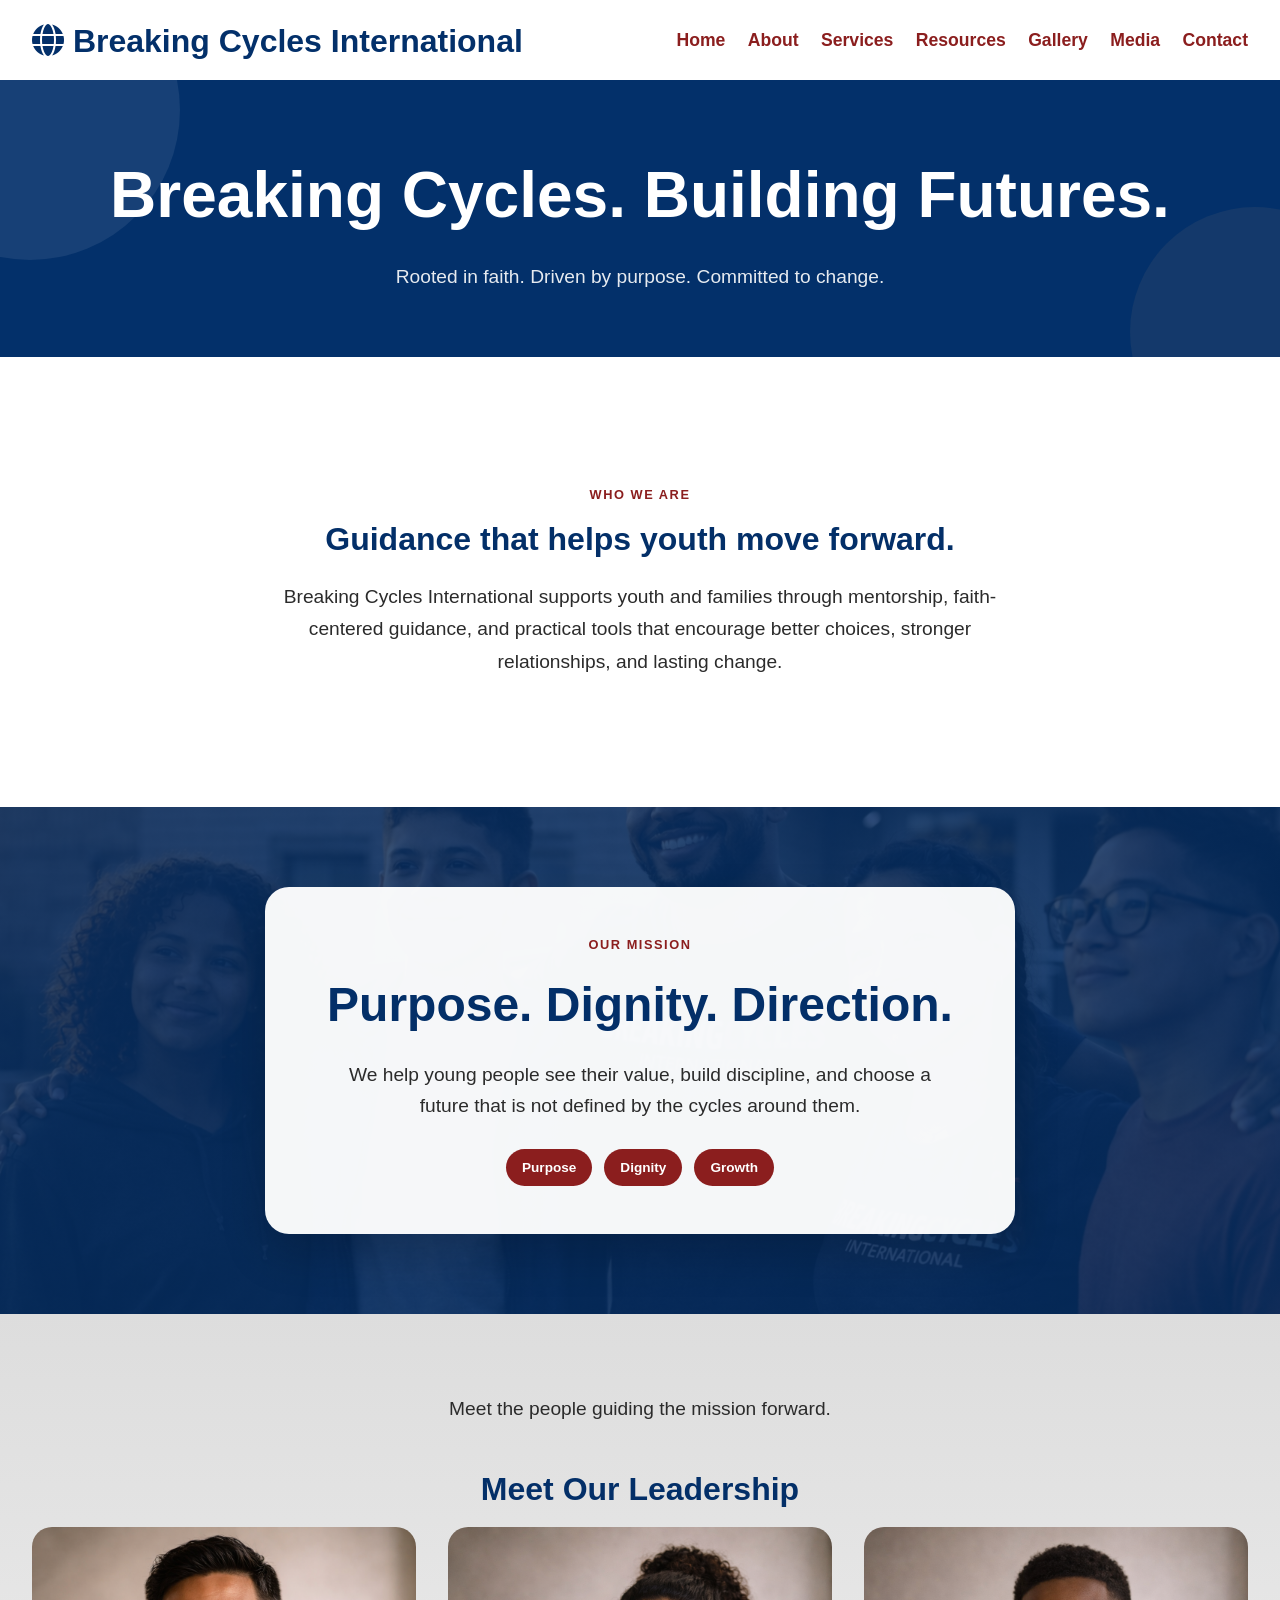
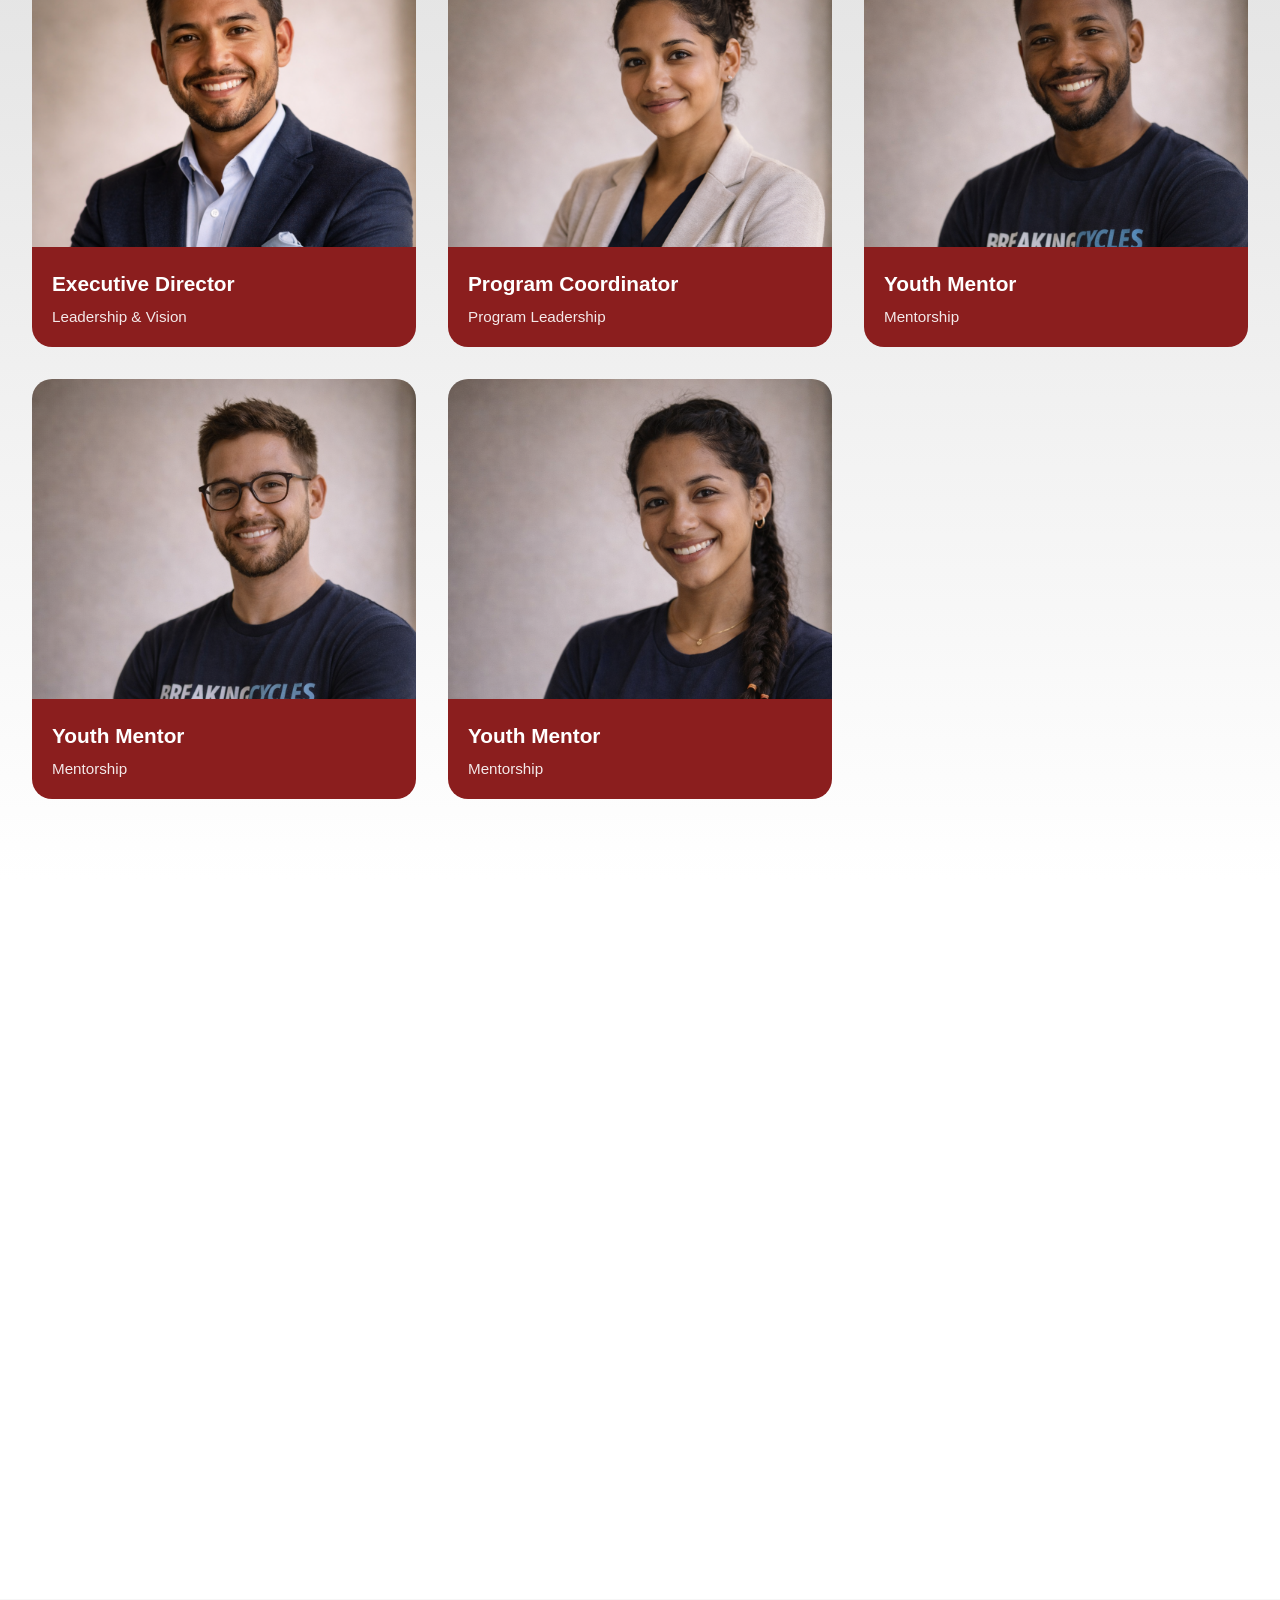
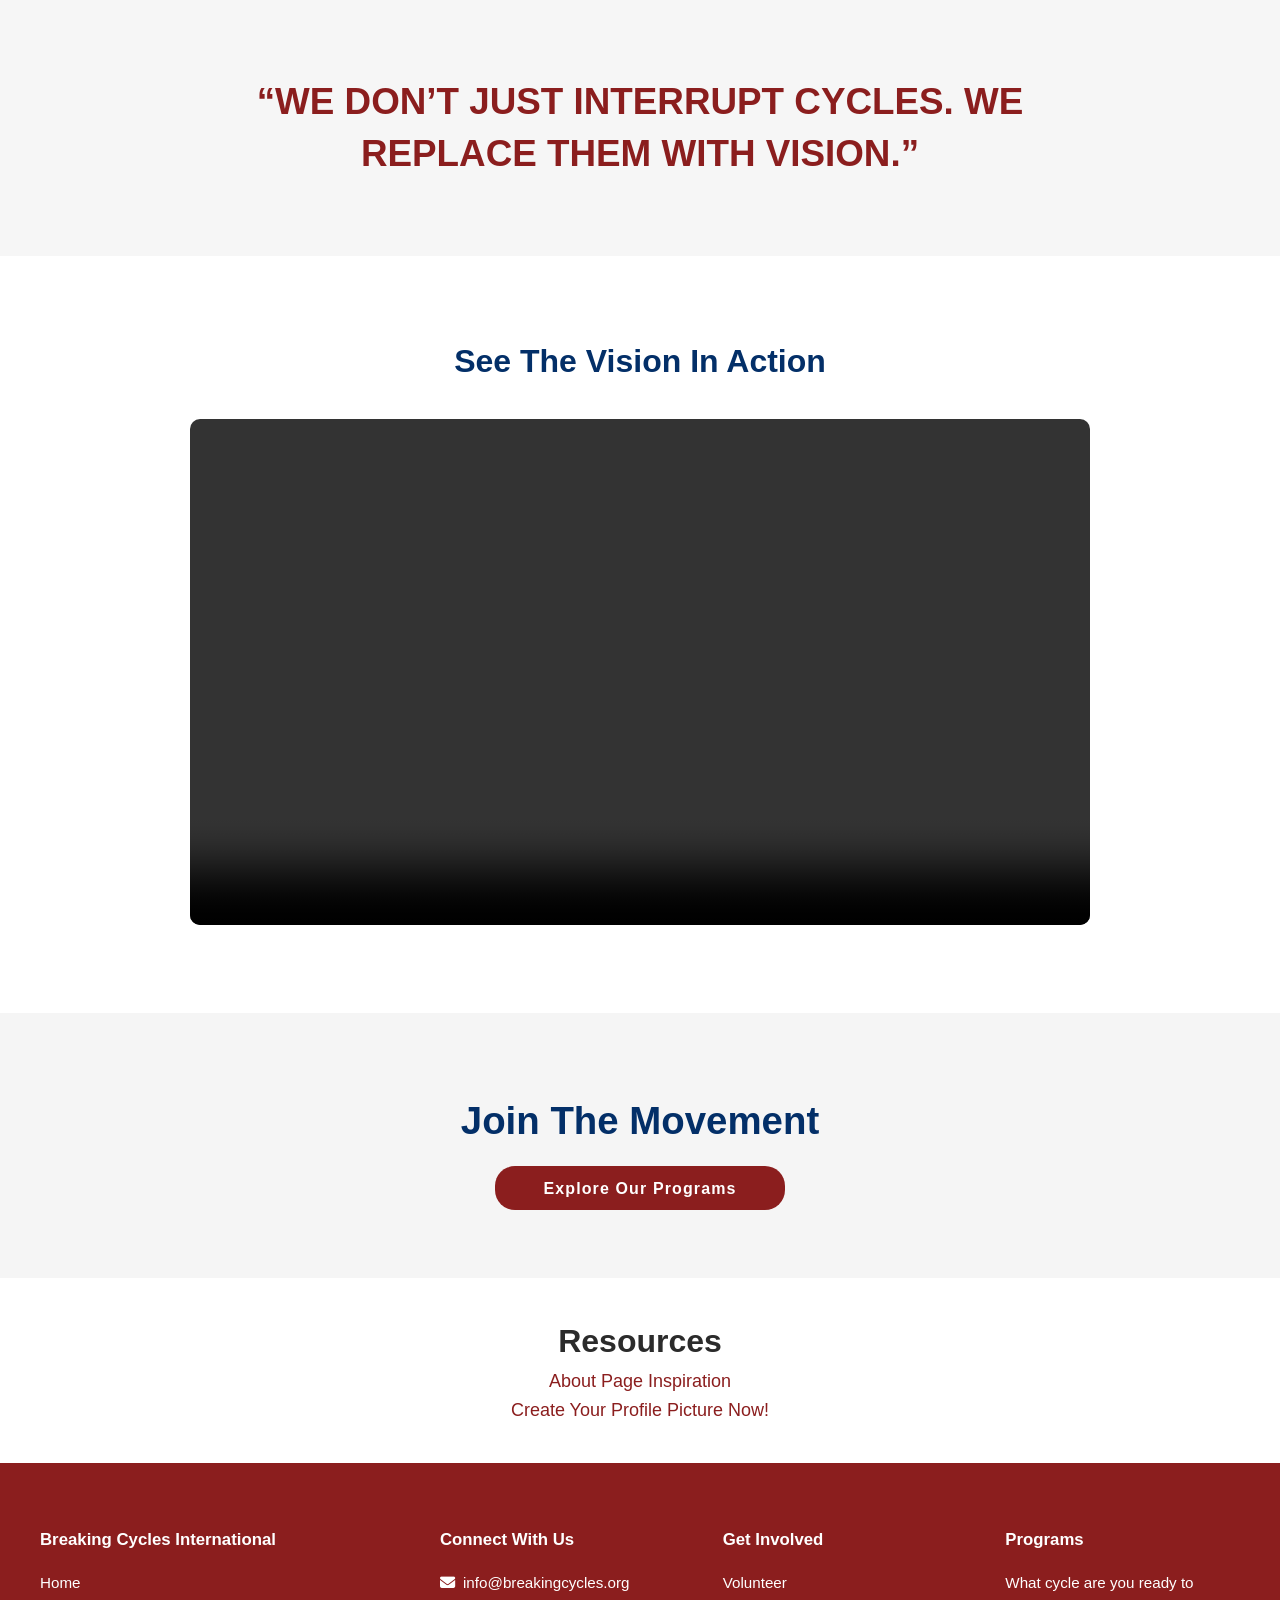
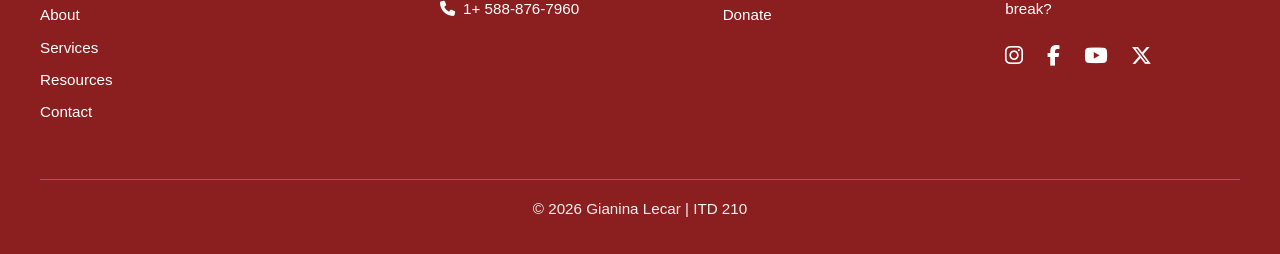
==== about.html @ 60f6b1a4 "Footer changes" ====
<!DOCTYPE html>
<html lang="en">
<head>
   <meta charset="UTF-8">
   <meta http-equiv="Content-Security-Policy" content="
   default-src 'self';
   script-src 'self' https://kit.fontawesome.com https://cdn.jsdelivr.net https://cdn.tailwindcss.com;
   style-src 'self' 'unsafe-inline' https://fonts.googleapis.com https://cdnjs.cloudflare.com;
   font-src 'self' https://fonts.gstatic.com https://cdnjs.cloudflare.com;
   img-src 'self' data:;
   media-src 'self';
   connect-src 'self';
   object-src 'none';
   frame-ancestors 'none';
   base-uri 'self';
   ">
   <title>About | Breaking Cycles International</title>
   <link rel="preconnect" href="https://fonts.googleapis.com">
   <link rel="preconnect" href="https://fonts.gstatic.com" crossorigin>
   <link href="https://fonts.googleapis.com/css2?family=Inter:wght@300;400;700&family=Montserrat:wght@600;800&display=swap" rel="stylesheet">
   <link rel="stylesheet" href="https://cdnjs.cloudflare.com/ajax/libs/font-awesome/6.5.1/css/all.min.css"/>
   <link rel="stylesheet" href="css/style.css">
</head>
<body>
      <!-- HEADER SECTION
      This section contains the website branding and the main navigation menu.
      Flexbox will be used in CSS to align the logo and navigation links
      horizontally across the top of the page.
      -->
     <header class="site-header">
      <div class="logo"><i class="fa-solid fa-globe stat-icon"></i>
         <span> Breaking Cycles International</span>
      </div>

      <!-- Desktop Navigation -->
      <nav class="desktop-nav">
        <ul>
            <li><a href="index.html">Home</a></li>
            <li><a href="about.html">About</a></li>
            <li><a href="services.html">Services</a></li>
            <li><a href="resources.html">Resources</a></li>
            <li><a href="gallery.html">Gallery</a></li>
            <li><a href="media.html">Media</a></li>
            <li><a href="contact.html">Contact</a></li>
        </ul>
     </nav>

     <!-- Mobile Nav Button -->
     <button class="menu-toggle" id="mobileToggle" aria-label="Open Menu">
      <i class="fa-solid fa-bars stat-icon"></i>
     </button>
     </header>

     <!-- Mobile Navigation -->
   <nav class="mobile-nav" id="mobileNav" aria-label="Mobile navigation">
      <button class="close-menu" id="closeMenu" aria-label="Close menu">
         <i class="fa-solid fa-xmark" aria-hidden="true"></i>
      </button>
        <ul>
            <li><a href="index.html">Home</a></li>
            <li><a href="about.html">About</a></li>
            <li><a href="services.html">Services</a></li>
            <li><a href="resources.html">Resources</a></li>
            <li><a href="gallery.html">Gallery</a></li>
            <li><a href="media.html">Media</a></li>
            <li><a href="contact.html">Contact</a></li>
        </ul>
     </nav>

     <!-- MAIN AREA
      This element wraps all of my primary content of the page.
      This helps screen readers identify the main information 
      of the webpage. -->

     <main>
        <!-- Hero -->
         <section class="about-hero">
            <div class="hero-shape shape1"></div>
            <div class="hero-shape shape2"></div>
            <h1>Breaking Cycles. Building Futures.</h1>
            <p>Rooted in faith. Driven by purpose. Committed to change.</p>
         </section>

         <!-- Intro Section -->
         <section class="about-intro fade-in">
         <span class="eyebrow">Who We Are</span>
         <h2>Guidance that helps youth move forward.</h2>
         <p>
            Breaking Cycles International supports youth and families through mentorship,
            faith-centered guidance, and practical tools that encourage better choices,
            stronger relationships, and lasting change.
         </p>
         </section>
         
         <!-- Mission Section -->
         <section class="about-mission fade-in">
         <div class="mission-card">
            <span class="eyebrow">Our Mission</span>
            <h2>Purpose. Dignity. Direction.</h2>
            <p>
               We help young people see their value, build discipline, and choose a future
               that is not defined by the cycles around them.
            </p>

            <div class="mission-pill-row">
               <span>Purpose</span>
               <span>Dignity</span>
               <span>Growth</span>
            </div>
         </div>
         </section>

         <!-- Team Section
          This section introduces the leadership and mentors in the organization.
          I used CSS Grid to create a multi-column card layout that adjust based on the screen size.
          -->

         <!-- Team Section -->
         <section class="team-section fade-in">

            <h2>Meet Our Leadership</h2>

            <div class="team-grid">

            <!-- DIRECTOR -->
            <article class="team-card director">

               <div class="card-inner">

                  <!-- FRONT -->
                  <div class="card-front">
                  <img src="images/executive_director.png" alt="Executive Director dressed in a grey business suit">

                  <div class="card-info">
                  <h3>Executive Director</h3>
                  <p>Leadership & Vision</p>
                  </div>
                  </div>

                  <!-- BACK -->
                  <div class="card-back">
                     <span class="role-badge">Director</span>
                     <h3>Executive Director</h3>
                     <p>
                        Leads the mission with clarity, ensuring every program aligns with purpose,
                        impact, and long-term transformation.
                     </p>

                     <ul>
                        <li>Sets vision and direction</li>
                        <li>Builds strategic partnerships</li>
                        <li>Oversees organizational growth</li>
                     </ul>
                  </div>

               </div>
            </article>


            <!-- COORDINATOR -->
            <article class="team-card coordinator">

               <div class="card-inner">

                  <div class="card-front">
                  <img src="images/program_coordinator.png" alt="Program Coordinator dressed in a dress casual open grey blazer">

                  <div class="card-info">
                  <h3>Program Coordinator</h3>
                  <p>Program Leadership</p>
                  </div>
                  </div>

                  <div class="card-back">
                     <span class="role-badge">Coordinator</span>
                     <h3>Program Coordinator</h3>
                     <p>
                        Bridges vision and action by organizing programs, supporting mentors,
                        and ensuring every initiative runs with excellence.
                     </p>

                     <ul>
                        <li>Manages program operations</li>
                        <li>Supports mentors and participants</li>
                        <li>Ensures consistency and quality</li>
                     </ul>
                  </div>

               </div>
            </article>


            <!-- MENTOR -->
            <article class="team-card mentor">

               <div class="card-inner">

                  <div class="card-front">
                  <img src="images/mentor1.png" alt="African American Youth mentor wearing a Breaking Cycles International tee shirt standing professionally.">

                  <div class="card-info">
                  <h3>Youth Mentor</h3>
                  <p>Mentorship</p>
                  </div>
                  </div>

                  <div class="card-back">
                     <span class="role-badge">Mentorship</span>
                     <h3>Youth Mentor</h3>
                     <p>
                        Provides guidance, accountability, and encouragement to help youth make positive life choices.
                     </p>

                     <ul>
                        <li>Builds trust</li>
                        <li>Encourages discipline</li>
                        <li>Supports growth</li>
                     </ul>
                  </div>

               </div>
            </article>


            <!-- MENTOR -->
            <article class="team-card mentor">

               <div class="card-inner">

                  <div class="card-front">
                  <img src="images/mentor2.png" alt="Caucasian Youth mentor wearing a Breaking Cycles International tee shirt standing professionally.">

                  <div class="card-info">
                  <h3>Youth Mentor</h3>
                  <p>Mentorship</p>
                  </div>
                  </div>

                  <div class="card-back">
                     <span class="role-badge">Mentorship</span>
                     <h3>Youth Mentor</h3>
                     <p>
                        Provides guidance, accountability, and encouragement to help youth make positive life choices.
                     </p>

                     <ul>
                        <li>Builds trust</li>
                        <li>Encourages discipline</li>
                        <li>Supports growth</li>
                     </ul>
                  </div>

               </div>
            </article>


            <!-- MENTOR -->
            <article class="team-card mentor">

               <div class="card-inner">

                  <div class="card-front">
                  <img src="images/mentor3.png" alt="Peruvian Youth mentor wearing a Breaking Cycles International tee shirt standing professionally.">

                  <div class="card-info">
                  <h3>Youth Mentor</h3>
                  <p>Mentorship</p>
                  </div>
                  </div>

                  <div class="card-back">
                     <span class="role-badge">Mentorship</span>
                     <h3>Youth Mentor</h3>
                     <p>
                        Provides guidance, accountability, and encouragement to help youth make positive life choices.
                     </p>

                     <ul>
                        <li>Builds trust</li>
                        <li>Encourages discipline</li>
                        <li>Supports growth</li>
                     </ul>
                  </div>

               </div>
            </article>

            </div>
         </section>

         <!-- Story Section -->
           <section class="about-story fade-in">
            <div class="story-grid">
                <div class="story-image">
                    <img src="images/group_pic.png" alt="Two youth mentors standing in the middle taking a picture with youths.">
                </div>
                <div class="story-text">
                    <h2>Why We Exist</h2>
                    <p>Breaking Cycles International was created to interrupt patterns of violence, instability, and hopelessness by providing mentorship, faith-based guidance, and practical life tools.</p>
                    <p>We believe change happens through relationships - through consistent support, accountability, and love.</p>
                </div>
            </div>
           </section>

           <section class="pull-quote">
            <blockquote>
                “We don’t just interrupt cycles.
                We replace them with vision.”
            </blockquote>
          </section>

         <!-- Video -->
          <section class="about-video fade-in">
            <h2>See The Vision In Action</h2>
            <div class="video-wrapper">
                <video controls>
                    <source src="images/why_vid.mp4" type="video/mp4">
                </video>
            </div>
          </section>

          <section class="about-cta">
            <h2>Join The Movement</h2>
            <a href="programs.html" class="btn explore">Explore Our Programs</a>
          </section>

          <section class="inspo">
            <h3>Resources</h3>
            <a href="https://www.canva.com/learn/unique-inspiring-about-page/">About Page Inspiration</a><br>
            <a href="https://www.canva.com/create/profile-pictures/">Create Your Profile Picture Now!</a>
          </section>
     </main>

     <!-- FOOTER SECTION
      The footer has supporting information and additional links. -->

     <!-- Footer -->
     <footer class="site-footer">
      <div class="footer-grid">
         <!-- Column 1 -->
         <div class="footer-column1">
            <h4>Breaking Cycles International</h4>
            <nav class="footer-nav">
               <a href="index.html">Home</a>
               <a href="about.html">About</a>
               <a href="services.html">Services</a>
               <a href="resources.html">Resources</a>
               <a href="contact.html">Contact</a>
            </nav>
         </div>

         <!-- Column 2 -->
         <div class="footer-column">
            <h4>Connect With Us</h4>
            <p><i class="fa-solid fa-envelope stat-icon" aria-hidden="true"></i>info@breakingcycles.org</p>
            <p><i class="fa-solid fa-phone stat-icon" aria-hidden="true"></i>1+ 588-876-7960</p>
         </div>

         <!-- Column 3 -->
         <div class="footer-column">
            <h4>Get Involved</h4>
            <a href="#">Volunteer</a>
            <a href="#">Donate</a>
         </div>

         <!-- Column 4 -->
         <div class="footer-column">
            <h4>Programs</h4>
            <p>What cycle are you ready to break?</p>

            <div class="social-icons">
               <a href="#" aria-label="Instagram">
                  <i class="fa-brands fa-instagram"></i>
               </a>
               <a href="#" aria-label="Facebook">
                  <i class="fa-brands fa-facebook-f"></i>
               </a>
               <a href="#" aria-label="YouTube">
                  <i class="fa-brands fa-youtube"></i>
               </a>
               <a href="#" aria-label="X (Twitter)">
                  <i class="fa-brands fa-x-twitter"></i>
               </a>
            </div>
         </div>
      </div>
      <div class="footer-bottom">
         <p>&copy; 2026 Gianina Lecar | ITD 210</p>
      </div>
     </footer>

   <script src="js/script.js" defer></script>
</body>
</html>
---- css/style.css ----
:root{

/* Color palette */
--primary-blue:#032f68;
--primary-red:#8B1E1E;
--light-gray:#f5f5f5;
--text-dark:#2B2B2B;
--white:#ffffff;

/* Typography scale using clamp()
Clamp allows text to grow between a minimum and maximum size depending on
screen width. This improves readability across mobile, tablet, and desktop.
*/

--fs-small:clamp(0.9rem,1vw,1rem);
--fs-body:clamp(1rem,1.5vw,1.2rem);
--fs-subheading:clamp(1.4rem,3vw,2rem);
--fs-heading:clamp(2rem,5vw,3.5rem);

/* Spacing scale */
--space-sm:1rem;
--space-md:2rem;
--space-lg:4rem;

}
* {
    margin: 0;
    padding: 0;
    box-sizing: border-box;
}

html {
  scroll-behavior: smooth;
}

/* -- Body -- */
body {
    font-family: 'Inter', sans-serif;
    line-height: 1.6;
    background-color: white;
    color: #2B2B2B;
}

p {font-family: 'Inter', sans-serif;}

h1 {
    font-size: var(--fs-heading);
    font-family: 'Inter', sans-serif;
}

h2 {
    font-size: var(--fs-subheading);
    font-family: 'Montserrat', sans-serif;
    color: #03306a;
}

/* -- NAVIGATION LAYOUT
Flexbox is used to align the logo and navigation links horizontally. 
This allows it to adapt to different screen sizes.
-- */

.site-header {
    display: flex;
    justify-content: space-between;
    align-items: center;
    padding: 1.5rem 2rem;
}

.logo {
    font-family: 'Montserrat', sans-serif;
    font-weight: 800;
    font-size: 2rem;
    color: #03306a;
    line-height: 1.6rem;
}

/* -- NAVIGATION -- */
.desktop-nav {
    display: none;
}

.desktop-nav ul {
    display: flex;
    gap: 1.4rem;
    list-style: none;
}

.desktop-nav a {
    text-decoration: none;
    color: #8B1E1E;
    font-weight: 800;
    font-size: 1.1rem;
}

.menu-toggle {
    display: block;
    font-size: 2rem;
    color: var(--primary-red);
    cursor: pointer;
    background: none;
    border: none;
}

.mobile-nav {
    position: fixed;
    top: 0;
    right: -100%;
    width: 75%;
    max-width: 320px;
    height: 100vh;
    background: #03306a;
    padding: 6rem 2rem 2rem;
    transition: right 0.3s ease;
    z-index: 999;
}

.mobile-nav.open {
    right: 0;
    box-shadow: 2px 5px 10px 7px rgba(9, 9, 13, 0.7);
}

.mobile-nav ul {
    list-style: none;
}

.mobile-nav li {
    margin-bottom: 1.5rem;
}

.mobile-nav a {
    text-decoration: none;
    font-size: 1.5rem;
    font-weight: 700;
    color: #f1f1f1;
    text-shadow: 1px 2px 1px black;
}

.mobile-nav a:hover {
    color: #d62d2d;
}

.close-menu {
    position: absolute;
    top: 1.5rem;
    right: 1.5rem;
    background: none;
    border: none;
    font-size: 2rem;
    color: #ffffff;
    cursor: pointer;
}

.close-menu:hover {
    opacity: 0.7;
}

a:hover {
    color: #03306a;
;
}

/* -- Hero -- */
.hero {
    position: relative;
    height: 100vh;
    overflow: hidden;
}

.hero video {
    position: absolute;
    inset: 0;
    width: 100%;
    height: 100%;
    object-fit: cover;
    z-index: 1;
}

.hero-darken {
    position: absolute;
    inset: 0;
    background: rgba(0, 0, 0, 0.4);
    z-index: 1;
}

.hero-overlay {
    position: absolute;
    inset: 0;
    display: flex;
    flex-direction: column;
    justify-content: center;
    align-items: center;
    text-align: center;
    padding: 2rem;
    z-index: 2;
}

.hero-overlay h1 {
    color: #f1f1f1;
    font-size: 3rem;
    font-weight: 800;
    text-shadow: 0 4px 20px rgba(0, 0, 0, 0.5);
}

.hero-subtext {
    margin-top: 1rem;
    max-width: 700px;
    font-size: 1.25rem;
    font-weight: 400;
    line-height: 1.7;
    color: rgba(241, 241, 241, 0.9);
}

.hero-actions {
    margin-top: 2.5rem;
    display: flex;
    gap: 1.25rem;
    justify-content: center;
    flex-wrap: wrap;
}

.btn {
  padding: 0.85rem 3rem;
  font-size: 1rem;
  font-weight: 700;
  border-radius: 20px;
  text-decoration: none;
  transition: all 0.3s ease;
  letter-spacing: 0.07em;
}

.btn.primary {
  background-color: #8B1E1E;
  color: #ffffff;
}

.btn.primary:hover {
  background-color: #d62d2d;
  transform: translateY(-2px);
}

.btn.secondary {
  background-color: transparent;
  color: #f1f1f1;
  border: 2px solid rgba(255, 255, 255, 0.85);
}

.btn.secondary:hover {
  background-color: rgba(24, 24, 162, 0.3);
  transform: translateY(-2px);
}

/* ---------------- LOAD ANIMATION ---------------- */
@keyframes loadIn {
    from {
        opacity: 0;
        transform: translateY(30px);
    }
    to {
        opacity: 1;
        transform: translateY(0);
    }
}

.load-in {
    opacity: 0;
    animation: loadIn 2s ease forwards;
}

.load-in-delay {
    opacity: 0;
    animation: loadIn 2s ease forwards;
    animation-delay: 0.6s;
}

/* -- Cards --*/
#highlights {
    padding: 10rem 3rem;
    text-align: center;
    background: #f5f5f5;
}

.cards {
    display: grid;
    grid-template-columns:1fr;
    gap: 2rem;
    margin-top: 3rem;
}

.card {
    padding: 3rem 3rem;
    border-radius: 12px;
    background: #ffffff;
}

.card h3 i {
    font-size: 2.2rem;
    margin-right: 0.6rem;
    vertical-align: middle;
}
.card h3 {
    margin: 0.8rem 0 0.5rem;
}

.card p {
    margin: 0;
    line-height: 1.5;
}

.card-tag {
    font-size: 0.75rem;
    text-transform: uppercase;
    color: #2b2b2b;
}

.card:hover {
    transform: translateY(-10px);
    box-shadow: 0 12px 30px rgba(0, 0, 0, 0.1);
}

.faith-bridge p {
    font-family: 'Inter', sans-serif;
    font-size: 2rem;
    font-weight: 400;
    margin-top: 3rem;
}
/*-- Stats -- */
.stats-section {
    padding: 4rem 2rem;
    max-width: 1100px;
    margin: 0 auto;
}

.impact-quote {
    text-align: center;
    font-size: 3.5rem;
    margin-bottom: 4rem;
}
.stats-row {
    display: grid;
    grid-template-columns: 1fr;
    gap: 3rem;
    text-align:center;
    align-items: center;
    padding-bottom: 6rem;
    margin-bottom: 4rem;
}

.stats-row.reversed {
    direction: ltr;
}

.stat-img {
    width: 100%;
    height: 320px;
    object-fit: cover;
    border-radius: 8px;
    display: block;
}

.stats-text {
    font-size: xx-large;
    font-weight: 800;
    color: #8B1E1E;
}

.stats-text h3 i {
    font-size: 6rem;
    margin-right: 0.5rem;
    vertical-align: middle;
}

.stats-text span {
  display: block;
  font-size: 1.5rem;
  font-weight: 400;
  color: #2b2b2b;
  margin-top: 0.5rem;
  line-height: 1.5;
}
/* AI Assistance Citation
Tool: ChatGPT
Date: January 28, 2026
Where used: Stats section styling (Z-pattern layout and image placeholders)
What AI did: Suggested CSS Grid layout and row reversal technique to create a Z-pattern design.
What I did: Implemented the styles, adjusted spacing and sizing, and tested responsiveness across screen sizes.
Prompt summary: Asked how to space and reverse my text and images to create a z pattern based on my homepage mockup.
*/

.btn.explore{
  background-color: #8B1E1E;
  color: #ffffff;
  margin-top: 1rem;
}

.btn.explore:hover {
  background-color: #d62d2d;
  transform: translateY(-2px);
}

.stats-cta {
    display: flex;
    justify-content: center;
    margin-top: 2rem;
}

#highlights,
.stats-section {
  scroll-margin-top: 120px;
}
/* -- Scroll Images -- */
.scroll-wrapper {
  overflow: hidden;
  width: 100%;
  margin-bottom: 2.5rem;
}

.scroll-container {
  display: flex;
  gap: 1.5rem;
  width: max-content;
  animation: auto-scroll 35s linear infinite;
}

.scroll-container img {
  width: 320px;
  height: auto;
  object-fit: cover;
  flex-shrink: 0;
  border-radius: 1rem;
}

@keyframes auto-scroll {
  from {
    transform: translateX(0);
  }

  to {
    transform: translateX(-50%);
  }
}

/* AI Assistance Citation
Tool: ChatGPT
Date: February 3, 2026
Where used: Scroll image gallery
What AI did: Provided CSS to control desktop image sizing while maintaining a 4:3 aspect ratio, prevent cropping or distortion using object-fit: contain, and ensure responsive scaling on mobile devices through viewport-based sizing and media queries.
What I did: Implemented the recommended styles, adjusted image dimensions to fit my design, and tested responsiveness across desktop and mobile screen sizes to ensure images displayed consistently without cropping.
Prompt summary: Asked how to prevent scroll-section images from appearing too large on desktop while keeping them responsive on mobile without image distortion.
*/
/* Image Gallery */
.scroll-container img{
  flex: 0 0 auto;
  width: 420px;
  aspect-ratio: 4 / 3;
  object-fit: cover;
  border-radius: 8px;
  scroll-snap-align: start;
  display: block;
}
/* ----------------    ABOUT PAGE    --------------- */

/* -- About Hero -- */
.about-hero {
    position:relative;
    overflow:hidden;
    background-color: #03306a;
    color: #ffffff;
    text-align: center;
    padding:clamp(4rem,8vw,7rem) 2rem;
}

.about-hero h1 {
    font-size: clamp(2.5rem, 5vw, 4rem);
}

.about-hero p {
    font-size: clamp(1rem, 1.5vw, 1.3rem);
    margin-top: 1rem;
    opacity: 0.9;
}

.hero-shape {
    position: absolute;
    border-radius: 50%;
    opacity:.08;
    z-index:0;
}

.shape1 {
    width: 300px;
    height: 300px;
    background: var(--light-gray);
    top: -120px;
    left: -120px;
}

.shape2 {
    width:250px;
    height:250px;
    background:#D4A373;
    bottom:-100px;
    right:-100px;
}

/* -- Intro Section -- */
.about-intro {
  max-width: 800px;
  margin: 0 auto;
  padding: 8rem 2rem;
  text-align: center;
}

.about-intro .eyebrow {
  display: block;
  color: var(--primary-red);
  font-weight: 800;
  text-transform: uppercase;
  letter-spacing: 0.12em;
  font-size: 0.8rem;
  margin-bottom: 0.5rem;
}

.about-intro h2 {
  margin-bottom: 1rem;
}

.about-intro p {
  font-size: var(--fs-body);
  line-height: 1.7;
  color: var(--text-dark);
}

/* -- About Mission Section -- */
.about-mission {
  padding: 5rem 2rem;
  background:
    linear-gradient(rgba(3, 47, 104, 0.8), rgba(3, 47, 104, 0.8)),
    url("../images/group_pic.png") center/cover;
}

.mission-card {
  max-width: 750px;
  margin: 0 auto;
  padding: 3rem 2rem;
  text-align: center;
  background: rgba(255, 255, 255, 0.96);
  border-radius: 1.5rem;
  box-shadow: 0 20px 45px rgba(0, 0, 0, 0.18);
}

.mission-card .eyebrow {
  display: block;
  color: var(--primary-red);
  font-weight: 800;
  text-transform: uppercase;
  letter-spacing: 0.12em;
  font-size: 0.8rem;
}

.mission-card h2 {
  margin-top: 0.75rem;
  font-size: clamp(2rem, 4vw, 3rem);
  color: var(--primary-blue);
}

.mission-card p {
  max-width: 600px;
  margin: 1rem auto 0;
  font-size: var(--fs-body);
  line-height: 1.6;
}

.mission-pill-row {
  display: flex;
  justify-content: center;
  gap: 0.75rem;
  flex-wrap: wrap;
  margin-top: 1.75rem;
}

.mission-pill-row span {
  padding: 0.45rem 1rem;
  border-radius: 999px;
  background: var(--primary-red);
  color: white;
  font-weight: 700;
  font-size: 0.85rem;
}

/* 
TEAM GRID 
CSS Grid is used to create a responsive layout for my team cards.
On mobile they stack vertically, but horizontally on larger screen.
*/

.team-section {
  max-width: 1500px;
  margin: 0 auto;
}

.team-section {
  padding: 5rem 2rem;
  background: linear-gradient(to bottom, #dddddd, #ffffff);
}

.team-section h2 {
  text-align: center;
  margin-bottom: 0.75rem;
}

.team-section::before {
  content: "Meet the people guiding the mission forward.";
  display: block;
  text-align: center;
  max-width: 650px;
  margin: 0 auto 2.5rem;
  color: var(--text-dark);
  font-size: var(--fs-body);
}

.team-grid {
  display: grid;
  grid-template-columns: 1fr;
  gap: 2rem;
}

.team-card {
  perspective: 1000px;
  min-height: 420px;
}

.card-inner {
  position: relative;
  width: 100%;
  height: 100%;
  min-height: 420px;
  transition: transform 0.7s ease;
  transform-style: preserve-3d;
}

.team-card:hover .card-inner,
.team-card:focus-within .card-inner {
  transform: rotateY(180deg);
}

.card-front,
.card-back {
  position: absolute;
  inset: 0;
  backface-visibility: hidden;
  border-radius: 1.25rem;
  overflow: hidden;
}

.card-front img {
  width: 100%;
  height: 320px;
  object-fit: cover;
  object-position: top center;
  display: block;
}

/* NAME OVERLAY */

.card-info {
  padding: 1.25rem;
  background: var(--primary-red);
  color: white;
}

.card-info h3 {
  margin-bottom: 0.25rem;
  font-size: 1.3rem;
}

.card-info p {
  font-size: 0.95rem;
  opacity: 0.9;
}

/* CARD BACK */
.card-back {
  transform: rotateY(180deg);
  background: linear-gradient(145deg, #032f68, #061b3a);
  color: white;
  padding: 2rem;
  display: flex;
  flex-direction: column;
  justify-content: center;
}

.role-badge {
  display: inline-block;
  width: fit-content;
  padding: 0.35rem 0.75rem;
  border-radius: 999px;
  background: rgba(255, 255, 255, 0.15);
  font-size: 0.8rem;
  margin-bottom: 1rem;
  text-transform: uppercase;
  letter-spacing: 1px;
}

.card-back h3 {
  font-size: 1.5rem;
  margin-bottom: 0.75rem;
}

.card-back p {
  line-height: 1.6;
  opacity: 0.95;
}

.card-back ul {
  margin-top: 1rem;
  padding-left: 1.2rem;
}

.card-back li {
  margin-bottom: 0.4rem;
}


/* -- About Story Grid --*/
.story-grid {
    display: grid;
    grid-template-columns: 1fr;
    gap: 3rem;
    align-items: center;
    padding: 5rem 2rem;
}

.story-grid img {
    width: 100%;
    height: auto;
    border-radius: 10px;
    display: block;
    transition:transform .4s ease;
}

.story-image img:hover{
    transform:scale(1.04);
}

.story-text h2 {
    font-size: clamp(1.8rem, 3vw, 2.5rem);
}

.story-text p {
    font-size: clamp(.95rem, 1.2vw, 1.8rem);
    margin-bottom: 1rem;
}



/* -- About Video -- */
.about-video {
    text-align: center;
    padding: 5rem 2rem;
}

.video-wrapper {
    max-width: 900px;
    margin: 2rem auto 0;
    aspect-ratio: 16 / 9;
}

.video-wrapper video {
    width: 100%;
    height: 100%;
    border-radius: 10px;
    object-fit: cover;
}

.pull-quote {
    background:#f6f6f6;
    padding:clamp(3rem,6vw,5rem) 2rem;
    text-align: center;
    text-transform: uppercase;
}

.pull-quote blockquote {
    font-size:clamp(1.6rem,3vw,2.3rem);
    font-weight:700;
    color:#8B1E1E;
    max-width:800px;
    margin:auto;
    line-height:1.4;
}

.about-mission {
  position: relative;
}

.about-story {
  position: relative;
  padding: 6rem 2rem;
  background: white;
  overflow: hidden;
}

.about-story::after {
  content: "";
  position: absolute;
  width: 120%;
  height: 300px;
  background: #03306a; /* your deep blue */
  bottom: -120px;
  left: -10%;
  transform: rotate(-5deg);
  opacity: 0.05;
  z-index: 0;
}

.about-story > * {
  position: relative;
  z-index: 1;
}

.about-cta {
    text-align: center;
    padding:clamp(3rem,6vw,5rem) 2rem;
    background-color: #F5F5F5;
}

.about-cta h2 {
    font-size: clamp(1.8rem, 3vw, 2.5rem);
    margin-bottom: 1.5rem;
}

.inspo {
    font-size: large;
    margin: 3%;
    text-align: center;
}

.inspo h3 {
    font-family: 'Inter', sans-serif;
    font-size: xx-large;
}

.inspo a {
    text-decoration: none;
    color: var(--primary-red);
    font-family: 'Inter', sans-serif;
    font-weight: 200;
}

.inspo a:hover {
    text-decoration: none;
    color: var(--primary-blue);
}

/* ----------------- RESOURCES PAGE ----------------- */

.resources-section {
    padding: var(--space-lg) var(--space-md);
    max-width: 1400px;
    margin: 0 auto;
}

.resources-section h2 {
    color: var(--primary-blue);
    text-align: center;
    padding-bottom: var(--space-md);
}
.resources-intro {
    text-align: center;
    max-width: 800px;
    margin: 0 auto var(--space-lg);
    font-size: var(--fs-body);
}

.resources-grid {
    display: grid;
    grid-template-columns: 1fr;
    gap: 2rem;
}

.resource-card {
  background: var(--light-gray);
  padding: 1.5rem;
  border-radius: 12px;
  cursor: pointer;
  transition: all 0.3s ease;
  position: relative;
  overflow: hidden;
}

.resource-card:nth-child(2) { animation-delay: 0.2s; }
.resource-card:nth-child(3) { animation-delay: 0.4s; }
.resource-card:nth-child(4) { animation-delay: 0.6s; }

/* ICON STYLE */
.resource-icon {
  font-size: 2rem;
  color: var(--primary-red);
  margin-bottom: 1rem;
}

/* hidden content */
.more-info {
  max-height: 0;
  overflow: hidden;
  opacity: 0;
  transform: translateY(-10px);
  transition: all 0.4s ease;
  margin-top: 0.5rem;
}

/* ACTIVE (clicked) state */
.resource-card.active .more-info {
  max-height: 300px;
  opacity: 1;
  transform: translateY(0);
}

/* optional visual feedback */
.resource-card.active {
  border-left: 5px solid var(--primary-red);
  background: #ffffff;
}

.resource-card:nth-child(2) { animation-delay: 0.2s; }
.resource-card:nth-child(3) { animation-delay: 0.4s; }
.resource-card:nth-child(4) { animation-delay: 0.6s; }

/* ICON STYLE */
.resource-icon {
  font-size: 2rem;
  color: var(--primary-red);
  margin-bottom: 1rem;
}

/* hidden content */
.more-info {
  max-height: 0;
  overflow: hidden;
  opacity: 0;
  transform: translateY(-10px);
  transition: all 0.4s ease;
  margin-top: 0.5rem;
}

/* ACTIVE (clicked) state */
.resource-card.active .more-info {
  max-height: 300px;
  opacity: 1;
  transform: translateY(0);
}

/* optional visual feedback */
.resource-card.active {
  border-left: 5px solid var(--primary-red);
  background: #ffffff;
}


.resource-card h3 {
    color: var(--primary-blue);
    margin-bottom: 0.5rem;
}

.resource-card p {
    font-size: var(--fs-body);
}

.resource-card ul {
    margin-top: 1rem;
    padding-left: 1.2rem;
}

.resource-card li {
    margin-bottom: 0.5rem;
}

.resources-split {
  display: flex;
  align-items: center;
  justify-content: space-between;
  gap: 3rem;
  padding: 4rem 2rem;
  flex-wrap: wrap;
  opacity: 0;
  transform: translateY(40px);
  animation: fadeUp 1s ease forwards;
}

/* TEXT SIDE */
.resources-text {
  flex: 1;
  min-width: 280px;
}

.resources-text h2 {
  font-size: 2.2rem;
  color: #03306a;
  margin-bottom: 1rem;
}

.resources-text p {
  font-size: 1rem;
  line-height: 1.6;
  margin-bottom: 1rem;
  color: #333;
}

.resources-btn {
  display: inline-block;
  background: #03306a;
  color: white;
  padding: 0.7rem 1.5rem;
  text-decoration: none;
  border-radius: 5px;
  transition: 0.3s;
}

.resources-btn:hover {
  background: #0550b3;
}

/* IMAGE SIDE */
.resources-image {
  flex: 1;
  min-width: 280px;
  margin-top: var(--space-lg);
}

.resources-image img {
  width: 100%;
  height: 350px;
  object-fit: cover;
  border-radius: 10px;
}

@keyframes fadeUp {
  to {
    opacity: 1;
    transform: translateY(0);
  }
}
/* Crisis Section */
.crisis-section {
    text-align: center;
    padding: var(--space-lg) var(--space-md);
    background: var(--light-gray);
    margin-top: var(--space-lg);
}

.crisis-section h2 {
    color: var(--primary-blue);
}

.crisis-section p {
    margin-top: 1rem;
}

.crisis-section ul {
    margin-top: 1.5rem;
    list-style: none;
}

.crisis-section li {
    margin-bottom: 0.8rem;
    font-size: var(--fs-body);
}
.resources-image {
  flex: 1;
  min-width: 280px;
  margin-top: var(--space-lg);
}

.resources-image img {
  width: 100%;
  height: 350px;
  object-fit: cover;
  border-radius: 10px;
}

@keyframes fadeUp {
  to {
    opacity: 1;
    transform: translateY(0);
  }
}
/* Crisis Section */
.crisis-section {
    text-align: center;
    padding: var(--space-lg) var(--space-md);
    background: var(--light-gray);
    margin-top: var(--space-lg);
}

.crisis-section h2 {
    color: var(--primary-blue);
}

.crisis-section p {
    margin-top: 1rem;
}

.crisis-section ul {
    margin-top: 1.5rem;
    list-style: none;
}

.crisis-section li {
    margin-bottom: 0.8rem;
    font-size: var(--fs-body);
}

/* CTA section */
.resources-cta {
    text-align: center;
    background: var(--primary-blue);
    color: var(--white);
    padding: var(--space-lg) var(--space-md);
}

.resources-cta h2 {
    color: var(--white);
}

.resources-cta p {
    margin-top: 1rem;
    margin-bottom: 1.5rem;
}

.resources-cta .btn {
    margin-top: 1.5rem;
}

/* ------------      Gallery Page      ------------*/
.gallery-grid {
  display: grid;
  grid-template-columns: 1fr;
  gap: 1rem;
  padding: 1rem;
}

/* IMAGE CARD */
.gallery-item {
  position: relative;
  overflow: hidden;
  cursor: pointer;
}

/* IMAGE */
.gallery-item img {
  width: 100%;
  display: block;
  transition: transform 0.4s ease;
}

/* OVERLAY */
.gallery-item figcaption {
  position: absolute;
  bottom: 0;
  background: rgba(0,0,0,0.7);
  color: white;
  width: 100%;
  padding: 1rem;
  transform: translateY(100%);
  transition: transform 0.4s ease;
}

/* HOVER + KEYBOARD FOCUS */
.gallery-item:hover img,
.gallery-item:focus-within img {
  transform: scale(1.1);
}

.gallery-item:hover figcaption,
.gallery-item:focus-within figcaption {
  transform: translateY(0);
}

/* FILTER BUTTONS */
.filters button {
  margin: 1.5rem 0.2rem 1rem 1rem;
  padding: 0.5rem 1rem;
  cursor: pointer;
  border: none;
  border-radius: 12px;
  background-color: var(--light-gray);
  color: var(--text-dark);
  font-size: clamp(1rem,1vw,1.2rem);
}

.filters button:hover {
  background: var(--primary-blue);
  color: var(--light-gray);
  transform: translateY(-2px);
  transition: transform 0.6s ease;
  box-shadow: 0 5px 10px rgba(0,0,0,0.2);
}

/* LIGHTBOX */
.lightbox {
  position: fixed;
  inset: 0;
  background: rgba(0,0,0,0.9);
  display: none;
  justify-content: center;
  align-items: center;
  z-index: 1000;
}

.lightbox-img {
  max-width: 90%;
  max-height: 85vh;
  border-radius: 12px;
}

.close {
  position: absolute;
  top: 2rem;
  right: 2rem;
  color: white;
  font-size: 3rem;
  cursor: pointer;
  z-index: 1001;
}

/* -----------        Media Page        ----------- */
.reveal {
  opacity: 0;
  transform: translateY(40px);
  transition: all 0.6s ease;
}

.reveal.active {
  opacity: 1;
  transform: translateY(0);
}

.reveal p, h2 {
    color: var(--primary-blue);
}

/* ----------- Z PATTERN ----------- */
.z-section {
  padding: 5rem 2rem;
  display: grid;
  gap: 2rem;
  align-items: center;
}

.z-text {
  background: var(--white);
  padding: 2rem;
  border-radius: 22px;
  box-shadow: 0 12px 30px rgba(0,0,0,0.08);
}

.z-text h2 {
  margin: 0.8rem 0;
}

/* ----------- TYPEWRITER ----------- */
/* Typewriter animation: Encourages users to slow down and focus on the content.*/
.typewriter {
  font-size: 1.2rem;
  font-weight: 600;
  color: var(--primary-blue);
}

/* Fake cursor */
.typewriter::after {
  content: "|";
  margin-left: 5px;
  animation: blink 2s infinite;
}

@keyframes blink {
  0%, 50%, 100% { opacity: 1; }
  25%, 75% { opacity: 0; }
}

/* ----------- FLOATING ICON CARD ----------- */
.z-visual {
  min-height: 260px;
  border-radius: 26px;
  background: linear-gradient(135deg, var(--primary-blue), var(--primary-red));
  display: grid;
  place-items: center;
  box-shadow: 0 15px 35px rgba(0,0,0,0.15);
}

/* Floating wrapper */
.float-wrap {
  display: flex;
  flex-direction: column;
  gap: 20px;
  align-items: center;
}

/* Floating card: Adds subtle motion */
.float-obj {
  width: 100px;
  height: 100px;
  border-radius: 24px;
  background: linear-gradient(135deg, #ffffff, #f5f5f5);
  box-shadow: 0 30px 60px -10px rgba(0,0,0,0.35);
  animation: levitate 3.5s ease-in-out infinite;
  display: grid;
  place-items: center;
}

/* Icon */
.float-obj i {
  font-size: 2.7rem;
  color: var(--primary-blue);
}

/* Shadow */
.float-wrap::after {
  content: '';
  width: 70px;
  height: 10px;
  border-radius: 50%;
  background: radial-gradient(ellipse, rgba(0,0,0,.55), transparent 70%);
  animation: shadowPulse 3.5s ease-in-out infinite;
}

/* Animation */
@keyframes levitate {
  0%, 100% {
    transform: translateY(0) rotate(0deg);
  }
  50% {
    transform: translateY(-18px) rotate(4deg);
  }
}

@keyframes shadowPulse {
  0%, 100% {
    transform: scale(1);
    opacity: .7;
  }
  50% {
    transform: scale(.6);
    opacity: .35;
  }
}

/* ----------- MEDIA CENTER ----------- */
.media-center {
  padding: 5rem 2rem;
  background: linear-gradient(to bottom, #f5f5f5, #ffffff);
  text-align: center;
}

.section-heading {
  max-width: 650px;
  margin: 0 auto 2rem;
}

.media-tabs {
  display: flex;
  justify-content: center;
  gap: 1rem;
  margin-bottom: 2rem;
  flex-wrap: wrap;
}

.media-tab {
  padding: 0.85rem 1.4rem;
  border: 2px solid var(--primary-blue);
  background: var(--white);
  color: var(--primary-blue);
  border-radius: 999px;
  font-weight: 800;
  cursor: pointer;
  transition: 0.3s ease;
}

.media-tab:hover,
.media-tab:focus,
.media-tab.active {
  background: var(--primary-blue);
  color: var(--white);
  outline: 3px solid rgba(3, 47, 104, 0.25);
}

.media-panel {
  display: none;
  max-width: 850px;
  margin: auto;
}

.media-panel.active {
  display: block;
}

.transcript-box {
  background: var(--white);
  padding: 2rem;
  border-radius: 20px;
  text-align: left;
  box-shadow: 0 12px 30px rgba(0,0,0,0.08);
}

.audio-section { 
    padding: 4rem 2rem; 
    text-align: center; 
    color: var(--light-gray); 
} 
.audio-card { 
    max-width: 500px; 
    margin: 2rem auto; 
    padding: 2rem; 
    border-radius: 16px; 
    background: var(--white); 
    backdrop-filter: blur(10px); 
    box-shadow: 0 12px 30px rgba(0,0,0,0.08);    
}

/* Keeps 1920x1080 video from cropping inside the Media Center */
.media-panel .video-wrapper {
  max-width: 900px;
  width: 100%;
  margin: 2rem auto;
  aspect-ratio: 16 / 9;
  border-radius: 16px;
  overflow: hidden;
  background: #000;
  box-shadow: 0 15px 35px rgba(0,0,0,0.15);
}

.media-panel .video-wrapper video {
  width: 100%;
  height: 100%;
  object-fit: contain;
  display: block;
  border-radius: 16px;
}

/* ----------- FINAL SECTION ----------- */
.final-media-section {
  padding: 5rem 2rem;
  text-align: center;
  background: var(--primary-blue);
  color: var(--light-gray);
}

.final-media-section h2 {
  color: var(--light-gray);
}

.final-media-section p {
  max-width: 600px;
  margin: 1rem auto;
  color: var(--light-gray);
  margin-bottom: 3rem;
}


/* ----------- ACCESSIBILITY ----------- */
button:focus {
  outline: 3px solid #ffffff;
}

video, audio {
  width: 100%;
  max-width: 100%;
}

/* ----------- REDUCED MOTION ----------- */
@media (prefers-reduced-motion: reduce) {
  * {
    animation: none;
    transition: none;
  }

  .float-obj,
  .float-wrap::after {
    animation: none;
  }

  .reveal {
    transform: none !important;
    opacity: 1 !important;
  }

  .typewriter::after {
    animation: none;
  }
}

/* -------   Footer   ------- */
footer {
  background: var(--primary-red);
  color: white;
  padding: 4rem 2rem 2rem;
}

.footer-grid {
  display: grid;
  grid-template-columns: 1fr;
  gap: 2.5rem;
  max-width: 1200px;
  margin: 0 auto;
  text-align: center;
}

.footer-column1 {
  text-align: center;
}

footer h4 {
  margin-bottom: 1rem;
  font-family: 'Montserrat', sans-serif;
  font-size: 1.05rem;
}

footer p,
footer a {
  font-size: 0.95rem;
  line-height: 1.7;
}

footer a {
  color: #ffffff;
  text-decoration: none;
  display: block;
  margin-bottom: 0.4rem;
}

footer a:hover {
  color: #f5d7d7;
}

footer i {
  margin-right: 0.5rem;
}

.social-icons {
  margin-top: 1rem;
  display: flex;
  justify-content: center;
  gap: 1rem;
}

.social-icons a {
  font-size: 1.3rem;
  transition: transform 0.3s ease, color 0.3s ease;
}

.social-icons a:hover {
  color: #f5f5f5;
  transform: translateY(-3px);
}

.footer-bottom {
  max-width: 1200px;
  margin: 3rem auto 0;
  padding-top: 1rem;
  border-top: 1px solid rgba(255,255,255,0.25);
  text-align: center;
  font-size: 0.8rem;
  color: #f1f1f1;
}

.social-icons a:hover {
  color: #f5f5f5;
  transform: translateY(-3px);
}

/* AI Assistance Citation
Tool: ChatGPT
Date: February 2, 2026
Where used: Footer layout
What AI did: Provided a responsive grid-based footer layout based on my wireframe design.
What I did: Applied the styles to my project, refined colors and spacing, and ensured consistency with the rest of the site.
Prompt summary: Asked how to style a footer to match my homepage mockup.
*/

/* -- Animation -- */
.fade-in {
    opacity: 0;
    transform: translateY(30px);
    transition: opacity 0.8s ease-out, transform 0.8s ease-out;
}

.fade-in.visible {
    opacity: 1;
    transform: translateY(0);
}
/* AI Assistance Citation
Tool: ChatGPT
Date: February 3, 2026
Where used: Scroll animation styling (fade-in effects)
What AI did: Provided CSS styles for fade-in animations using opacity, transform, and transitions to animate content as it appears on screen.
What I did: Applied the animation classes to selected sections and adjusted timing to match my site’s design.
Prompt summary: Asked how to add fade-in animations when content scrolls into view.
*/

/* -- TABLET RESPONSIVE
When the screen is wider than 720px it changes the layout into 2 columns
-- */

@media (prefers-reduced-motion: reduce) {
  * {
    animation: none !important;
    transition: none !important;
  }

  .fade-in {
    opacity: 1;
    transform: none;
  }

  .load-in,
  .load-in-delay {
    opacity: 1;
    transform: none;
    animation: none !important;
  }
}

@media (min-width: 720px) {
    .desktop-nav {
        display: none;
    }
    .menu-toggle {
        display: block;
        font-size: 2rem;
        color: #8B1E1E;
        cursor: pointer;
    }

    .footer-grid {
      grid-template-columns: repeat(2, 1fr);
      text-align: left;
    }

    .footer-column1 {
      text-align: left;
    }

    .social-icons {
      justify-content: flex-start;
    }
    .cards {
        grid-template-columns:repeat(2,1fr);
    }

    .stat-layout {
        grid-template-columns: 1fr;
    }
    .stats-row {
        grid-template-columns:1fr 1fr;
        text-align:left;
        gap: 2rem;
    }
    .stat-img {
        height: auto;
        max-height: 260px;
        object-fit: cover;
    }

    /* AI Assistance Citation
    Tool: ChatGPT
    Date: February 3, 2026
    Where used: Image Gallery
    What AI did: Provided CSS styles for fade-in animations using opacity, transform, and transitions to animate content as it appears on screen.
    What I did: Applied the animation classes to selected sections and adjusted timing to match my site’s design.
    Prompt summary: Asked how to add fade-in animations when content scrolls into view.
    */
    .scroll-container img{
        width: min(420px, 80vw);
    }

    .story-grid {
        grid-template-columns: 1fr 1fr;
    }

    .about-hero{
        padding:4rem 1.5rem;
    }

    .team-grid {
      grid-template-columns: repeat(2, 1fr);
    }

    .director {
      grid-column: span 2;
    }

    .resources-grid {
        grid-template-columns: repeat(2, 1fr);
    }

    .gallery-grid {
    grid-template-columns: repeat(2, 1fr);
  }

}

@media (max-width: 768px) {
  .resources-split {
    flex-direction: column;
  }

  .resources-image img {
    height: 250px;
  }

}

/* -- DESKTOP RESPONSIVE
When the screen is larger than 980px the grid expands to 3 columns.
-- */

@media (min-width:980px){

    .desktop-nav{
        display:block;
    }

    .menu-toggle{
        display:none;
    }

    .footer-grid {
      grid-template-columns: 1.5fr 1fr 1fr 1fr;
      gap: 3rem;
    }

    .cards{
        grid-template-columns:repeat(3,1fr);
    }

  .team-grid {
    grid-template-columns: repeat(3, 1fr);
  }

    .director,
    .coordinator,
    .mentor {
      grid-column: auto;
      grid-row: auto;
    }

    .resources-grid {
        grid-template-columns: repeat(4, 1fr);
    }

    .gallery-grid {
    grid-template-columns: repeat(3, 1fr);
  }

      .media-hero {
    grid-template-columns: 1.2fr 0.8fr;
    padding: 7rem 4rem;
  }

  .z-section {
    grid-template-columns: 1fr 1fr;
  }

  .z-section.reverse .z-text {
    order: 2;
  }

  .z-section.reverse .z-visual {
    order: 1;
  }

  .desktop-nav {
    display: block;
  }

  .menu-toggle {
    display: none;
  }
}

@media (prefers-reduced-motion: reduce) {
  * {
    transition: none !important;
  }
}
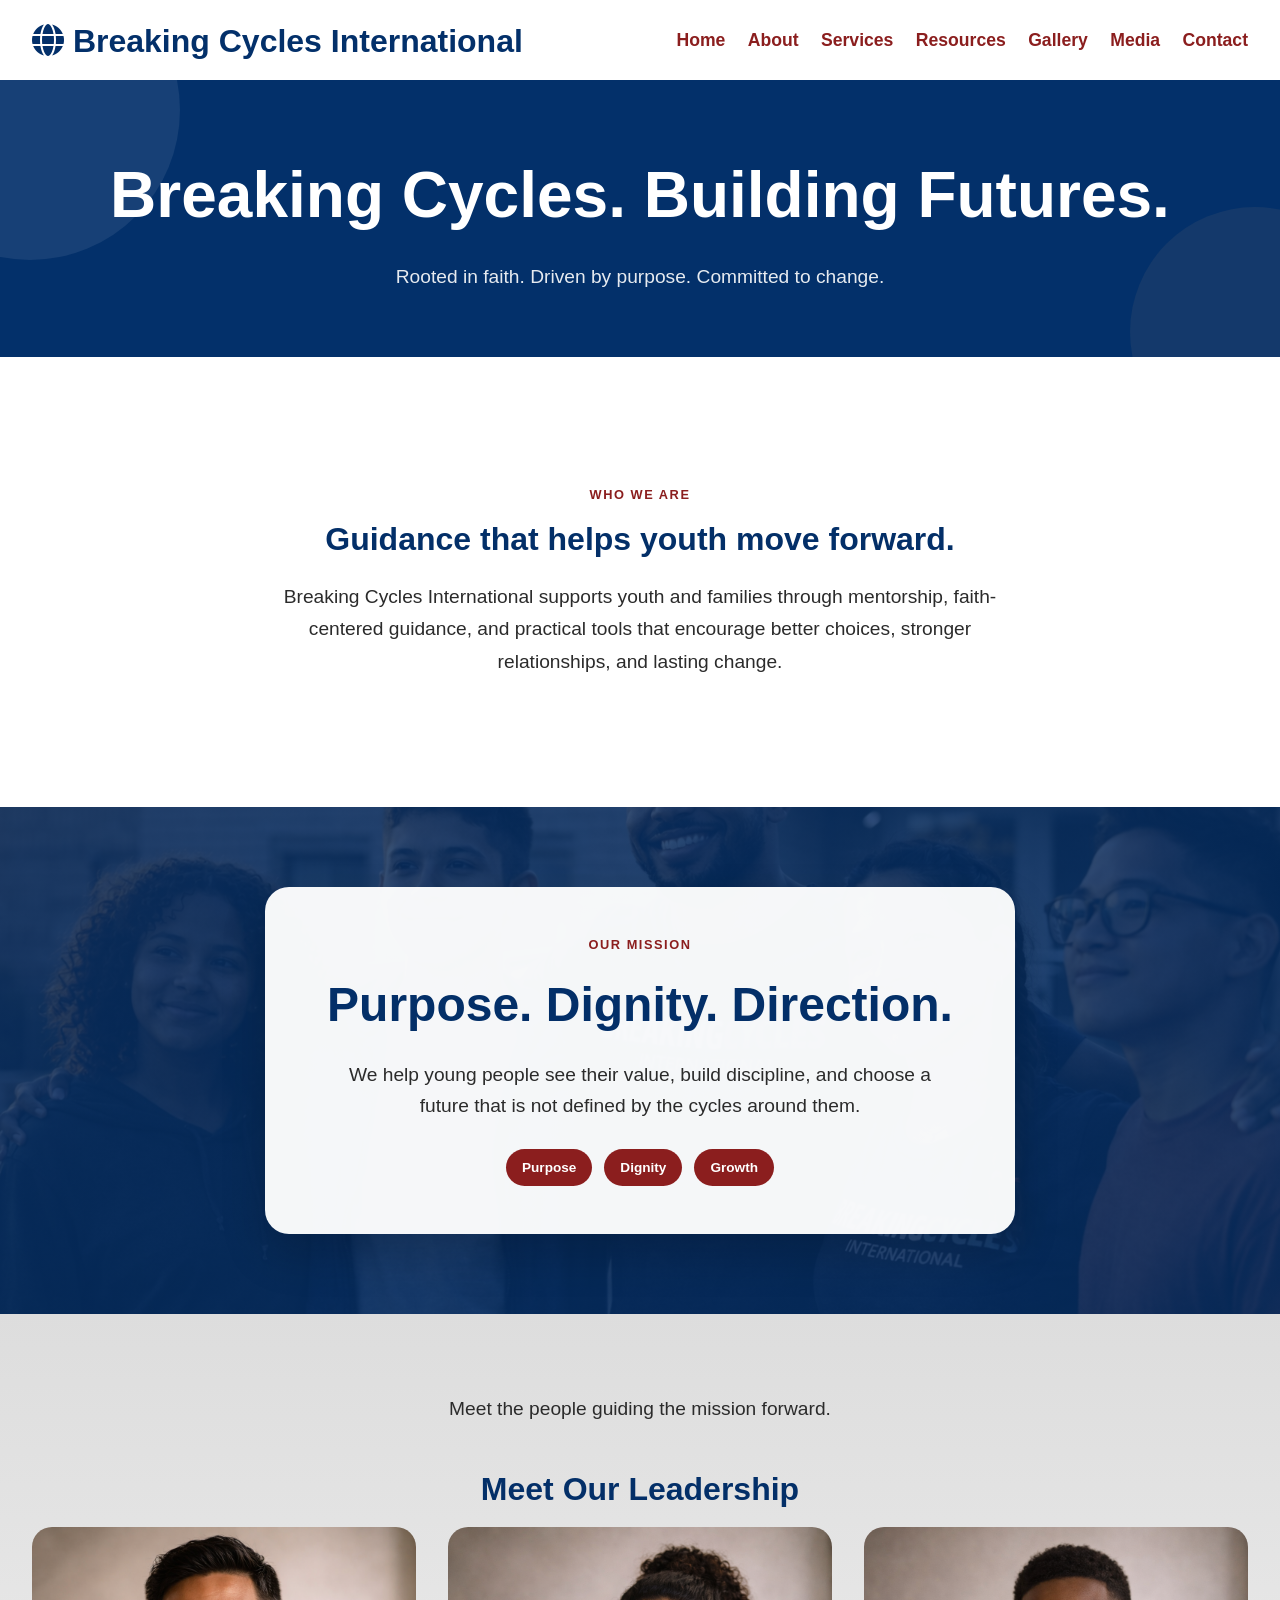
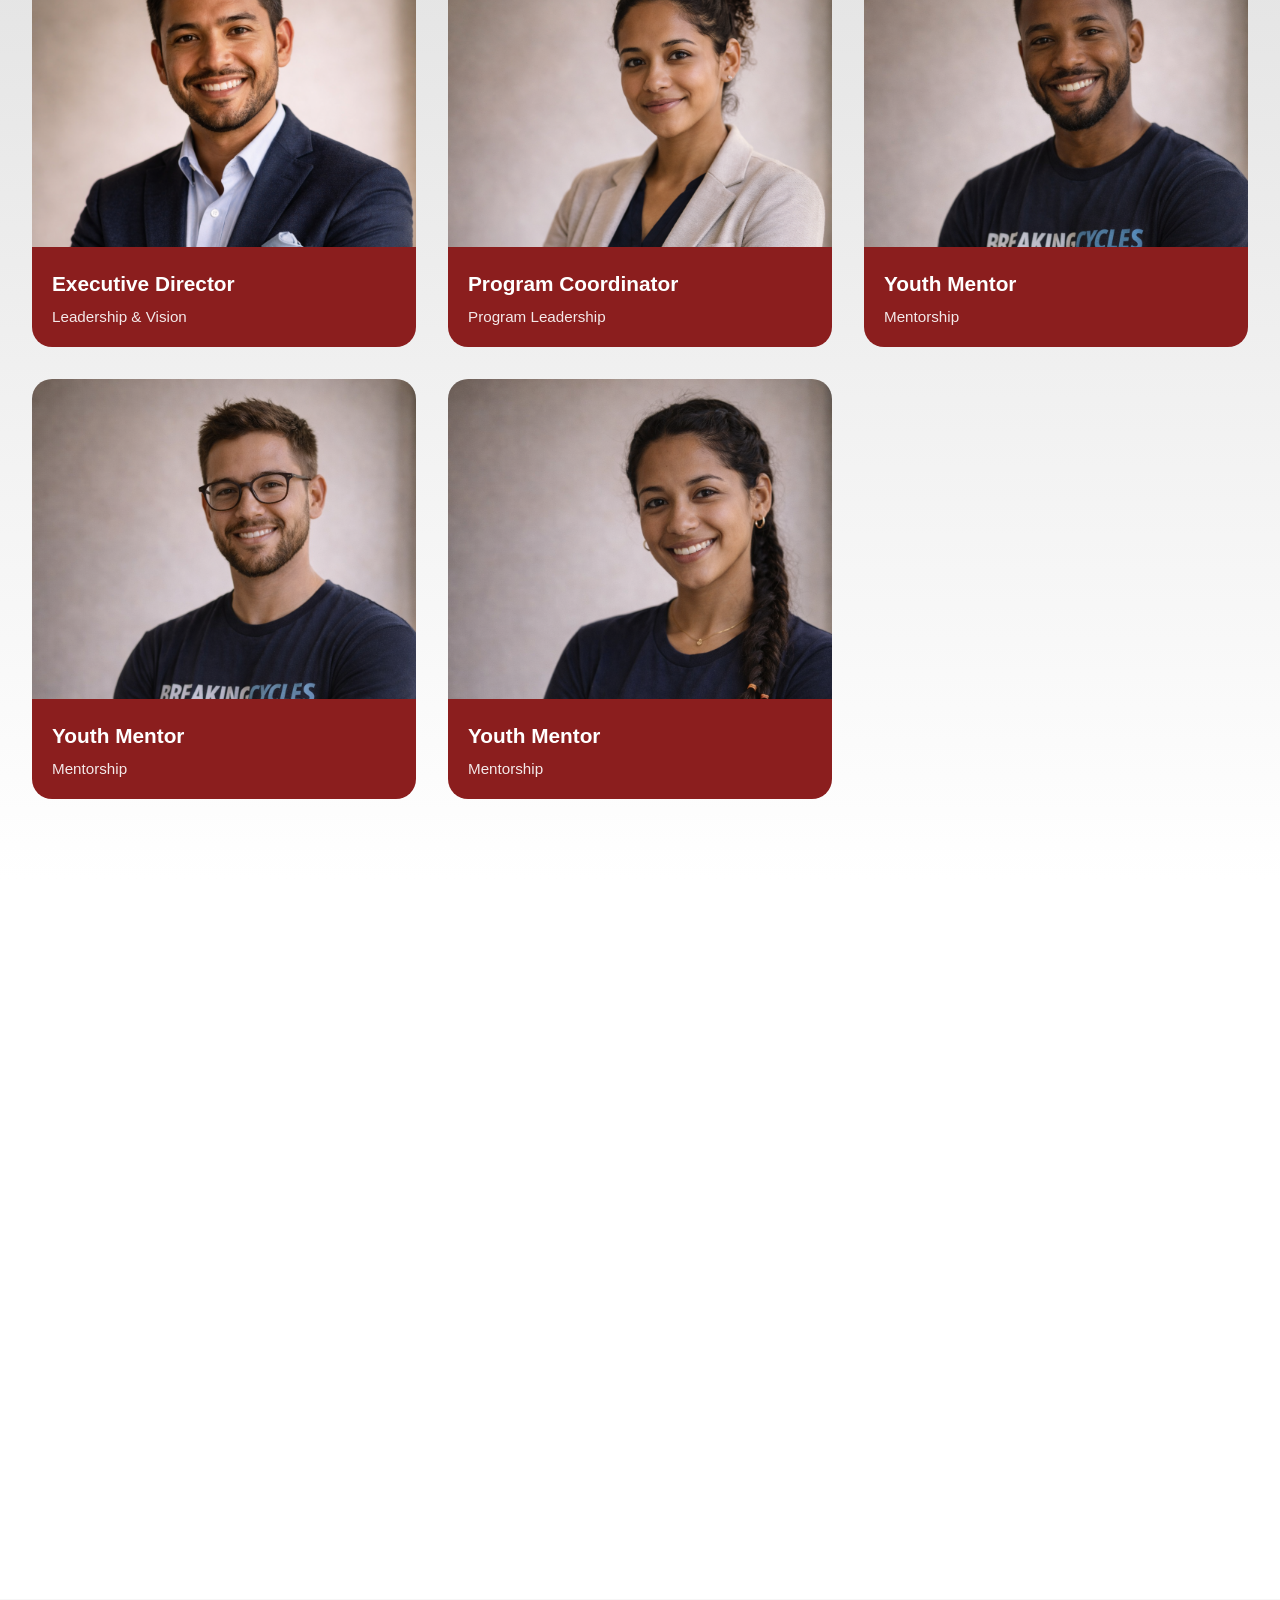
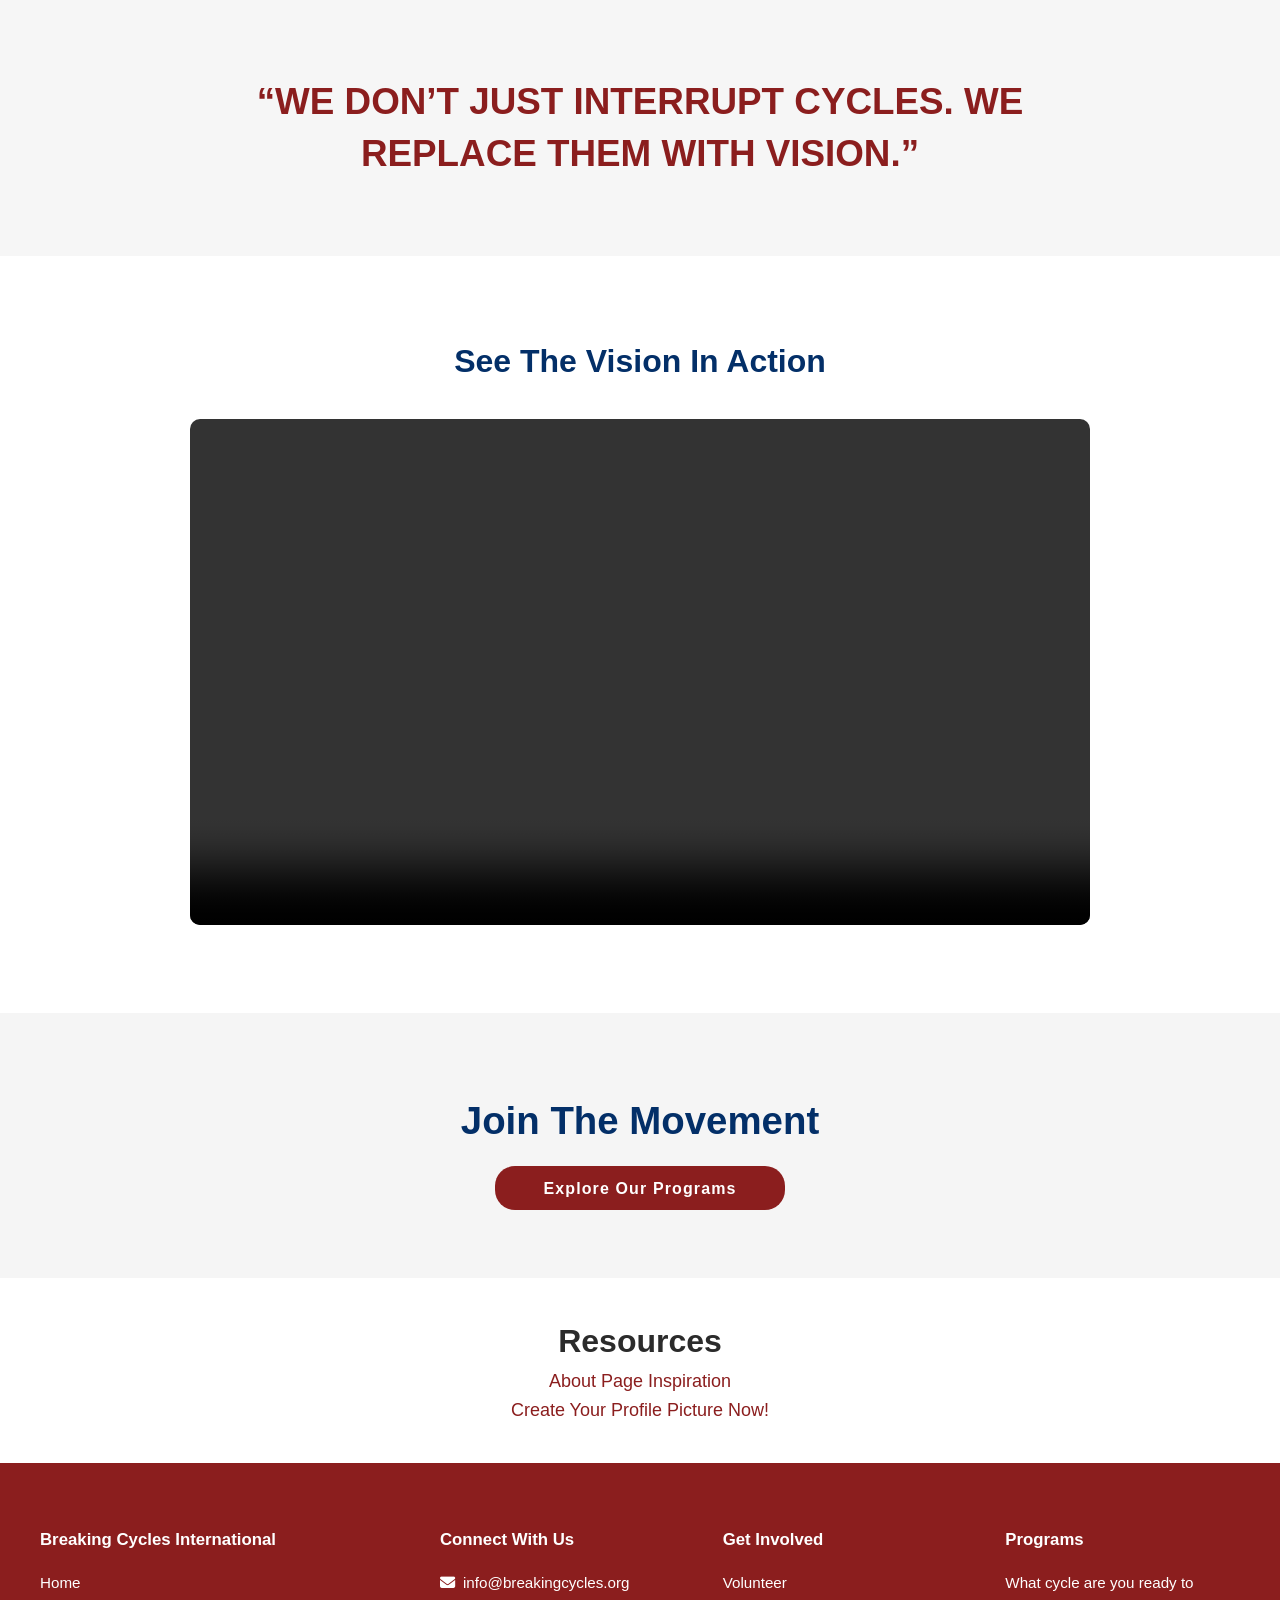
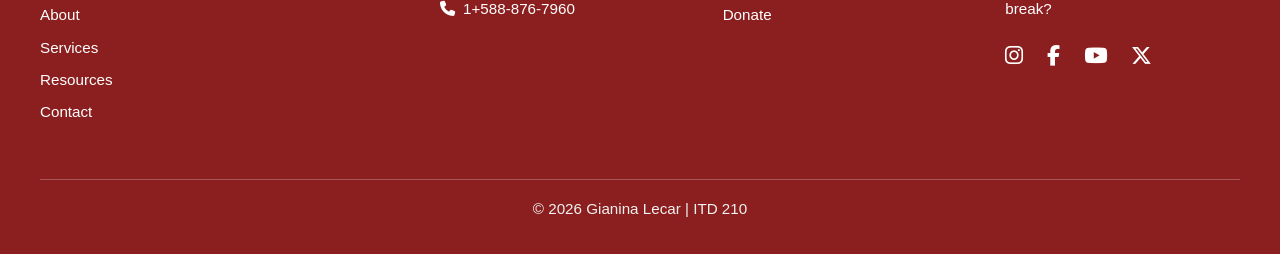
==== commit f5e1523d: "Footer Update" ====
--- a/about.html
+++ b/about.html
@@ -353,7 +353,7 @@
          <div class="footer-column">
             <h4>Connect With Us</h4>
             <p><i class="fa-solid fa-envelope stat-icon" aria-hidden="true"></i>info@breakingcycles.org</p>
-            <p><i class="fa-solid fa-phone stat-icon" aria-hidden="true"></i>1+ 588-876-7960</p>
+            <p><i class="fa-solid fa-phone stat-icon" aria-hidden="true"></i>1+588-876-7960</p>
          </div>
 
          <!-- Column 3 -->
--- a/css/style.css
+++ b/css/style.css
@@ -1488,6 +1488,181 @@
   }
 }
 
+/* ---------------   Contact Page   ---------------- */
+.contact-wrap {
+  max-width: 1150px;
+  margin: 0 auto;
+  padding: 4rem 2rem;
+}
+
+.contact-heading {
+  text-align: center;
+  max-width: 720px;
+  margin: 0 auto 4rem;
+}
+
+.contact-heading p {
+  margin-top: 1rem;
+  font-size: var(--fs-body);
+}
+
+.contact-two-col {
+  display: grid;
+  grid-template-columns: 1fr;
+  gap: 3rem;
+}
+
+.faq,
+.contact-form-card {
+  background: #ffffff;
+  padding: 2rem;
+  border-radius: 1.25rem;
+  box-shadow: 0 12px 30px rgba(0,0,0,0.08);
+}
+
+.faq h2,
+.contact-form-card h2 {
+  margin-bottom: 1.5rem;
+}
+
+.faq-item {
+  border-bottom: 1px solid #eeeeee;
+}
+
+.faq-q {
+  width: 100%;
+  padding: 1rem 0;
+  border: none;
+  background: transparent;
+  color: var(--primary-blue);
+  font: inherit;
+  font-weight: 800;
+  text-align: left;
+  cursor: pointer;
+  display: flex;
+  justify-content: space-between;
+  gap: 1rem;
+}
+
+.faq-q::after {
+  content: "+";
+  color: var(--primary-red);
+  font-weight: 800;
+}
+
+.faq-item.open .faq-q::after {
+  content: "−";
+}
+
+.faq-a {
+  display: none;
+  padding-bottom: 1rem;
+  color: var(--text-dark);
+}
+
+.faq-item.open .faq-a {
+  display: block;
+}
+
+.form-group {
+  margin-bottom: 1.25rem;
+}
+
+.form-group label {
+  display: block;
+  margin-bottom: 0.4rem;
+  font-weight: 800;
+  color: var(--primary-blue);
+}
+
+.form-group input,
+.form-group select,
+.form-group textarea {
+  width: 100%;
+  padding: 0.9rem 1rem;
+  border: 2px solid #dddddd;
+  border-radius: 0.75rem;
+  font: inherit;
+}
+
+.form-group input:focus,
+.form-group select:focus,
+.form-group textarea:focus,
+.faq-q:focus,
+.btn:focus {
+  outline: 3px solid rgba(139, 30, 30, 0.3);
+  border-color: var(--primary-red);
+}
+
+.error-message,
+.form-status {
+  color: #b00020;
+  font-size: 0.9rem;
+  font-weight: 700;
+  margin-top: 0.35rem;
+}
+
+.character-counter {
+  font-size: 0.85rem;
+  margin-top: 0.35rem;
+  color: #555;
+}
+
+/* INPUT ERROR STATE */
+/* This highlights fields that do not pass JavaScript validation. */
+.input-error {
+  border-color: var(--primary-red) !important;
+  background: #fff8f8;
+}
+
+.contact-form-card .btn.primary {
+  width: 100%;
+  margin-top: 0.5rem;
+}
+
+/* SUCCESS CARD */
+/* This card appears when the form is submitted successfully through Formspree. */
+.success-card {
+  margin-top: 2rem;
+  padding: 2rem;
+  text-align: center;
+  background: linear-gradient(145deg, #ffffff, #f5f5f5);
+  border-radius: 1.25rem;
+  border: 1px solid #eeeeee;
+  box-shadow: 0 12px 30px rgba(0,0,0,0.08);
+  animation: successPop 0.5s ease forwards;
+}
+
+.success-card i {
+  font-size: 3rem;
+  color: var(--primary-red);
+  margin-bottom: 1rem;
+}
+
+.success-card h3 {
+  color: var(--primary-blue);
+  font-size: 1.5rem;
+  margin-bottom: 0.75rem;
+}
+
+.success-card p {
+  margin-bottom: 1.5rem;
+  color: var(--text-dark);
+  line-height: 1.6;
+}
+
+@keyframes successPop {
+  from {
+    opacity: 0;
+    transform: scale(0.95) translateY(12px);
+  }
+
+  to {
+    opacity: 1;
+    transform: scale(1) translateY(0);
+  }
+}
+
 /* -------   Footer   ------- */
 footer {
   background: var(--primary-red);
@@ -1620,44 +1795,45 @@
 }
 
 @media (min-width: 720px) {
-    .desktop-nav {
-        display: none;
-    }
-    .menu-toggle {
-        display: block;
-        font-size: 2rem;
-        color: #8B1E1E;
-        cursor: pointer;
-    }
-
-    .footer-grid {
-      grid-template-columns: repeat(2, 1fr);
-      text-align: left;
-    }
-
-    .footer-column1 {
-      text-align: left;
-    }
-
-    .social-icons {
-      justify-content: flex-start;
-    }
-    .cards {
-        grid-template-columns:repeat(2,1fr);
-    }
+  .desktop-nav {
+    display: none;
+  }
+  .menu-toggle {
+    display: block;
+    font-size: 2rem;
+    color: #8B1E1E;
+    cursor: pointer;
+  }
+
+  .footer-grid {
+    grid-template-columns: repeat(2, 1fr);
+    text-align: left;
+  }
+
+  .footer-column1 {
+    text-align: left;
+  }
+
+  .social-icons {
+    justify-content: flex-start;
+  }
+
+  .cards {
+  grid-template-columns:repeat(2,1fr);
+  }
 
     .stat-layout {
-        grid-template-columns: 1fr;
+      grid-template-columns: 1fr;
     }
     .stats-row {
-        grid-template-columns:1fr 1fr;
-        text-align:left;
-        gap: 2rem;
+      grid-template-columns:1fr 1fr;
+      text-align:left;
+      gap: 2rem;
     }
     .stat-img {
-        height: auto;
+      height: auto;
         max-height: 260px;
-        object-fit: cover;
+      object-fit: cover;
     }
 
     /* AI Assistance Citation
@@ -1694,6 +1870,10 @@
 
     .gallery-grid {
     grid-template-columns: repeat(2, 1fr);
+    }
+
+  .contact-wrap {
+    padding: 5rem 2rem;
   }
 
 }
@@ -1775,6 +1955,11 @@
   .menu-toggle {
     display: none;
   }
+
+  .contact-two-col {
+    grid-template-columns: 0.9fr 1.1fr;
+    align-items: start;
+  }  
 }
 
 @media (prefers-reduced-motion: reduce) {
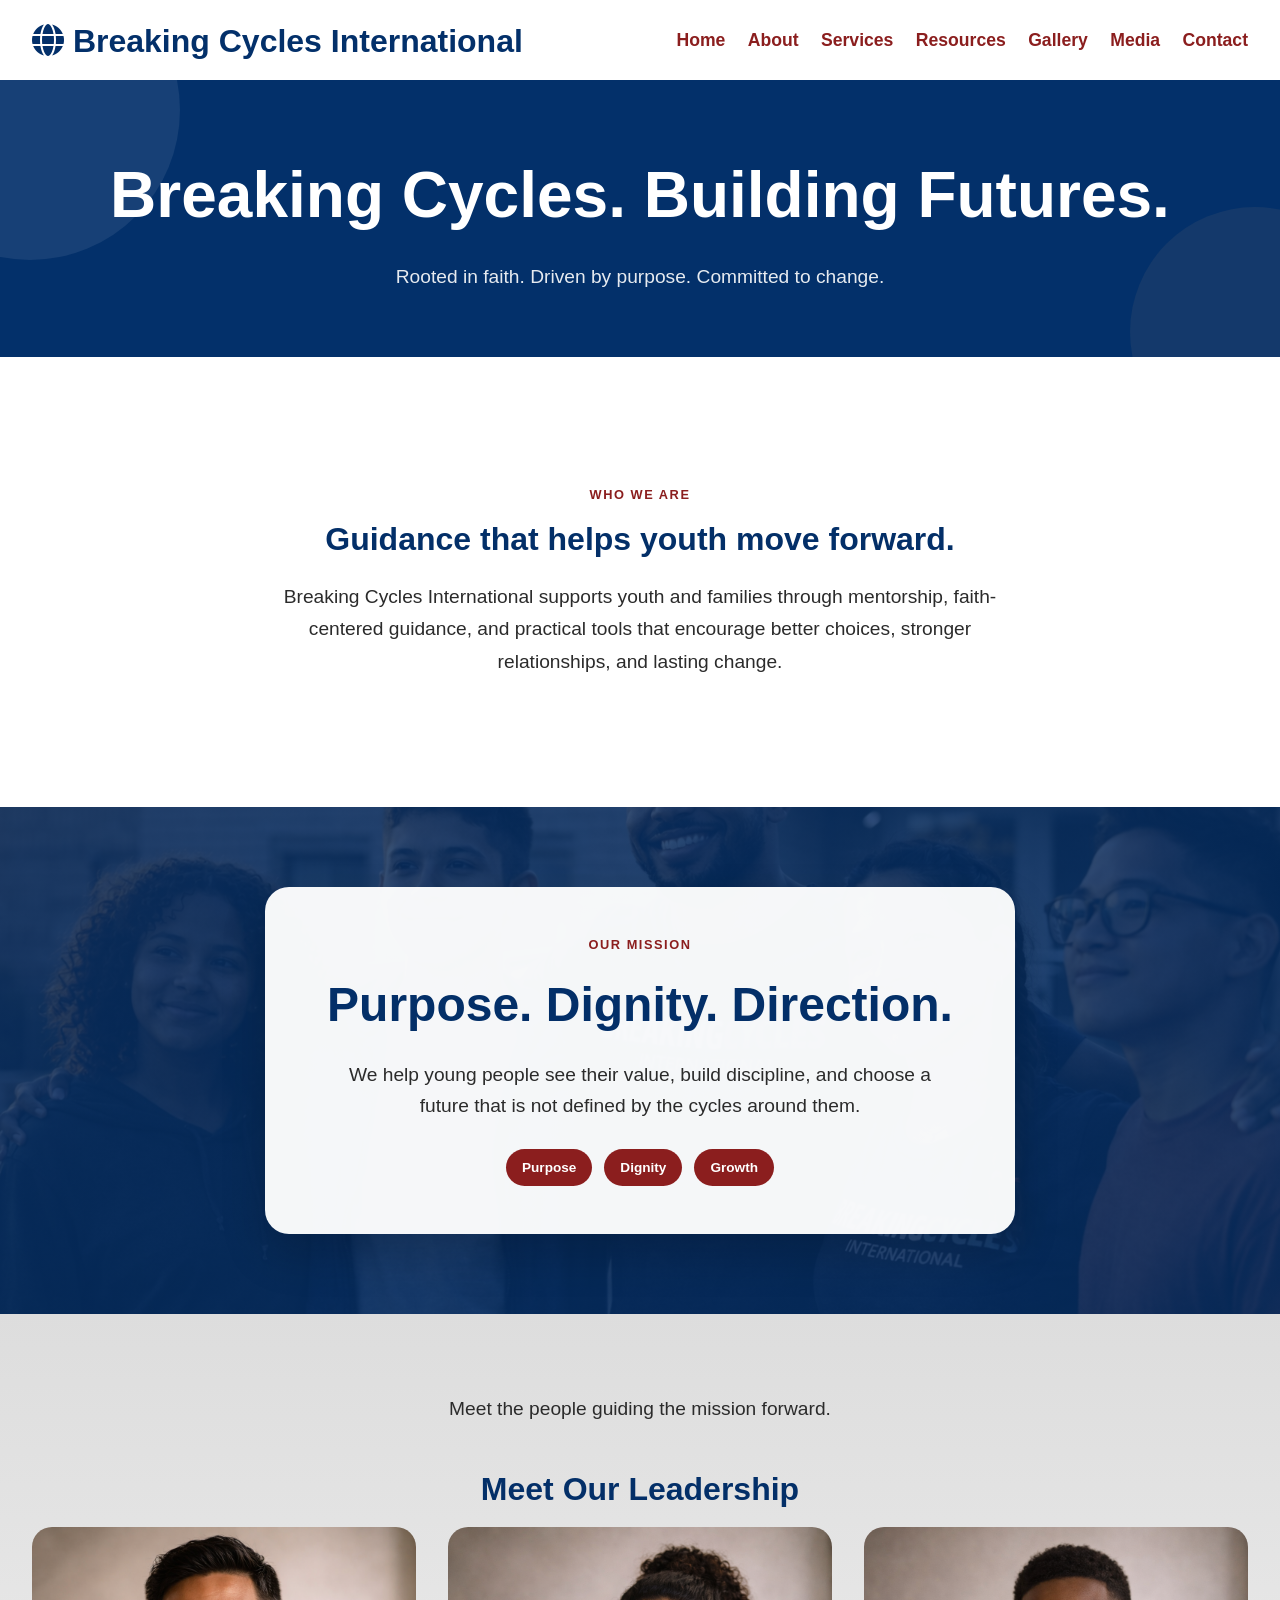
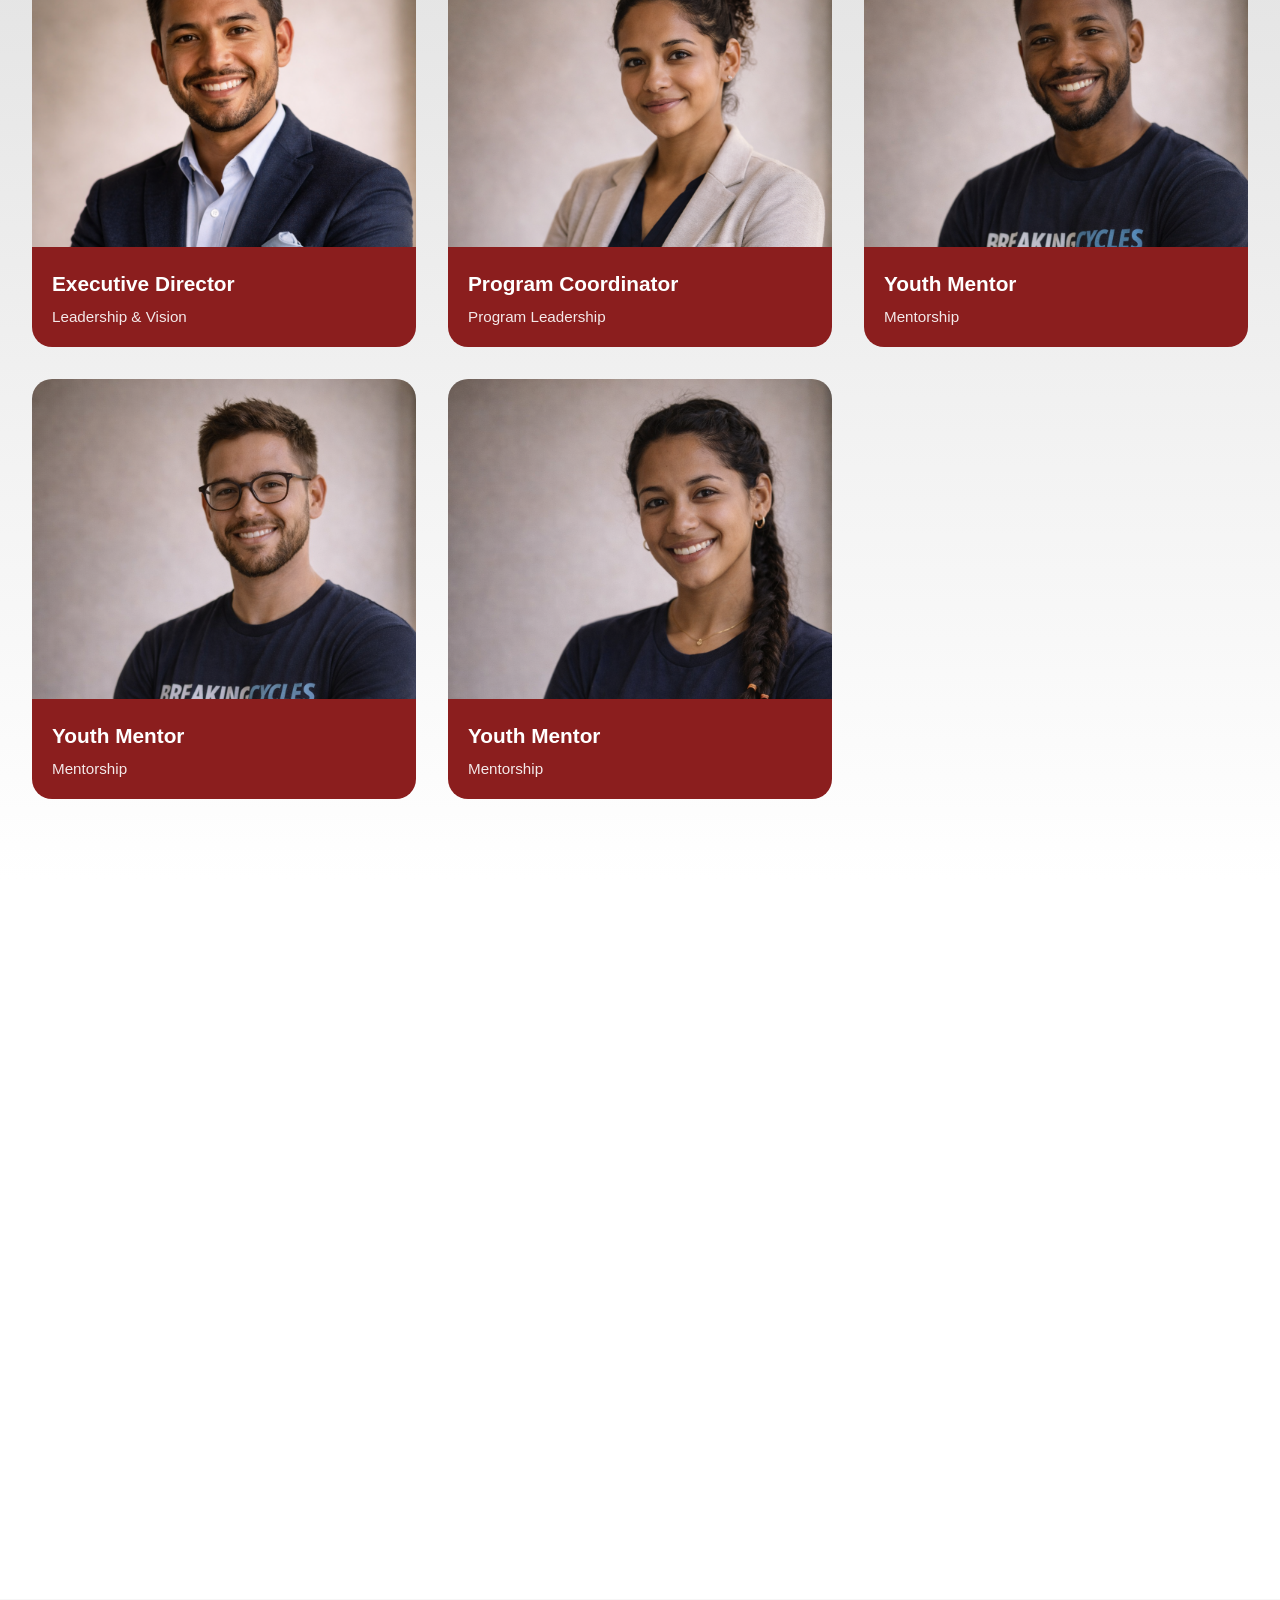
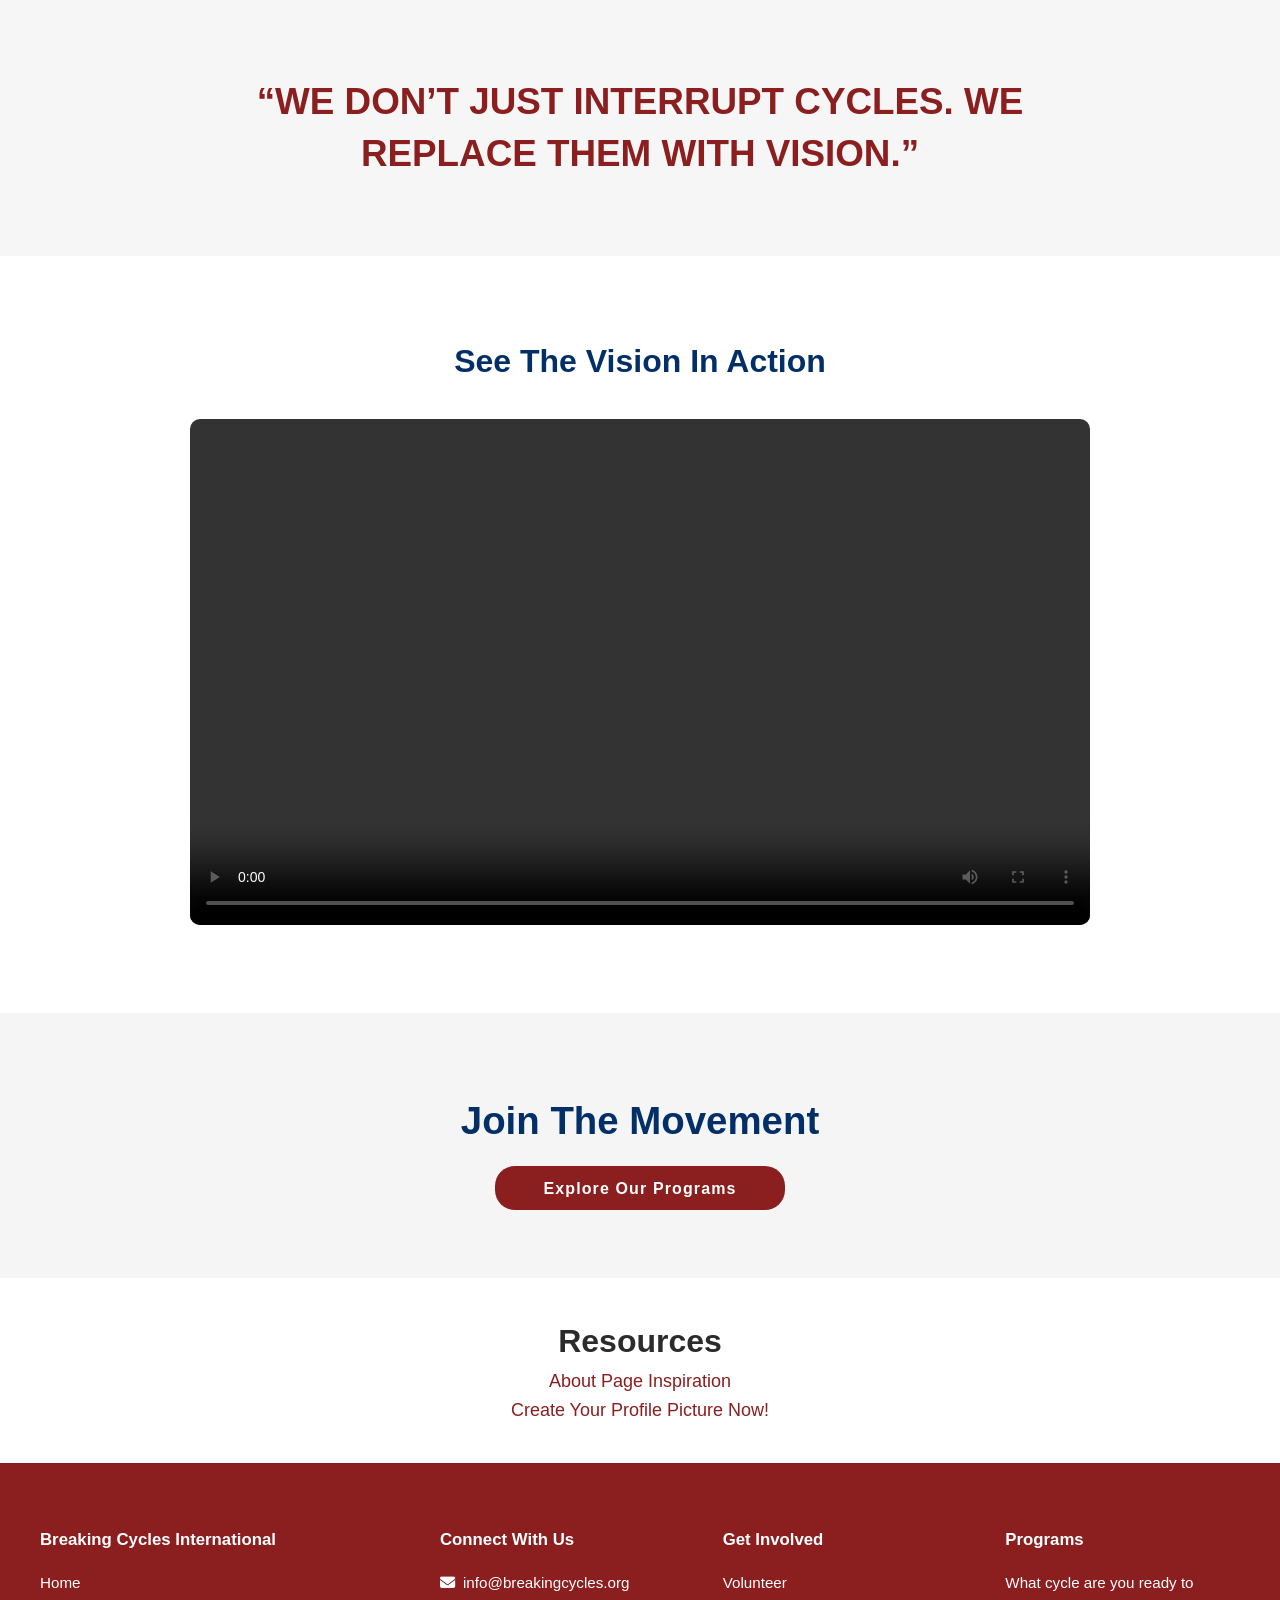
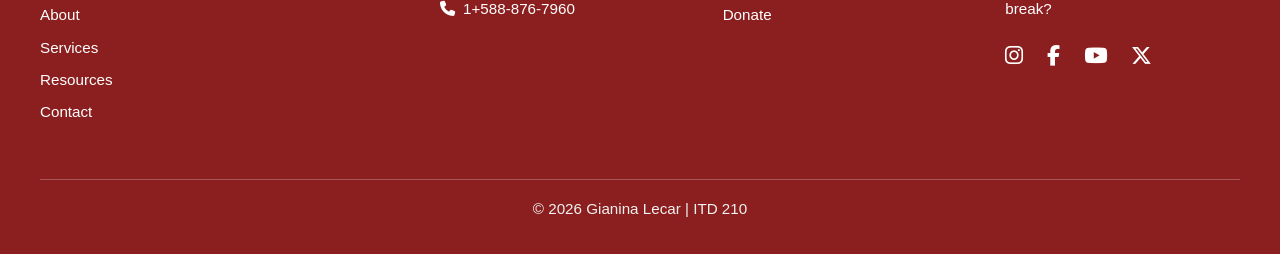
==== commit d1399f08: "Java and meta update" ====
--- a/about.html
+++ b/about.html
@@ -2,6 +2,7 @@
 <html lang="en">
 <head>
    <meta charset="UTF-8">
+   <meta name="viewport" content="width=device-width, initial-scale=1.0">
    <meta http-equiv="Content-Security-Policy" content="
    default-src 'self';
    script-src 'self' https://kit.fontawesome.com https://cdn.jsdelivr.net https://cdn.tailwindcss.com;
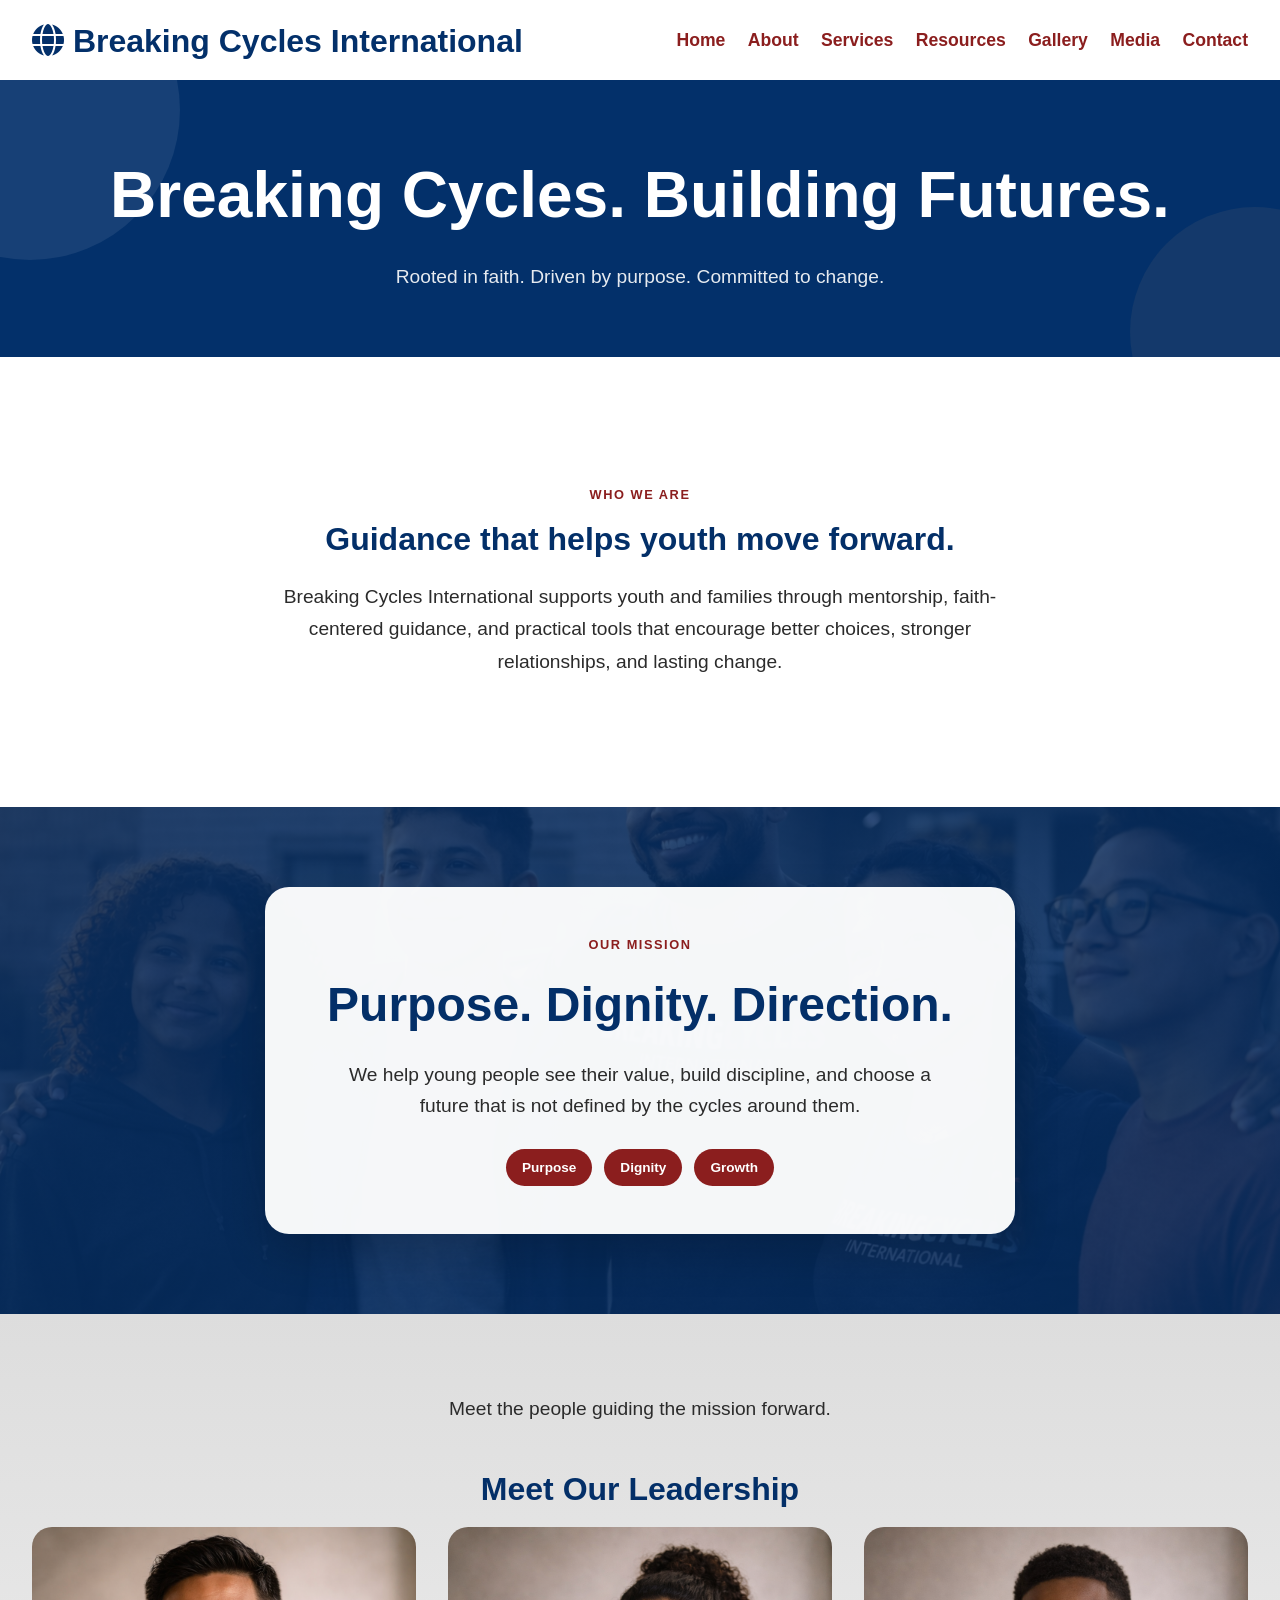
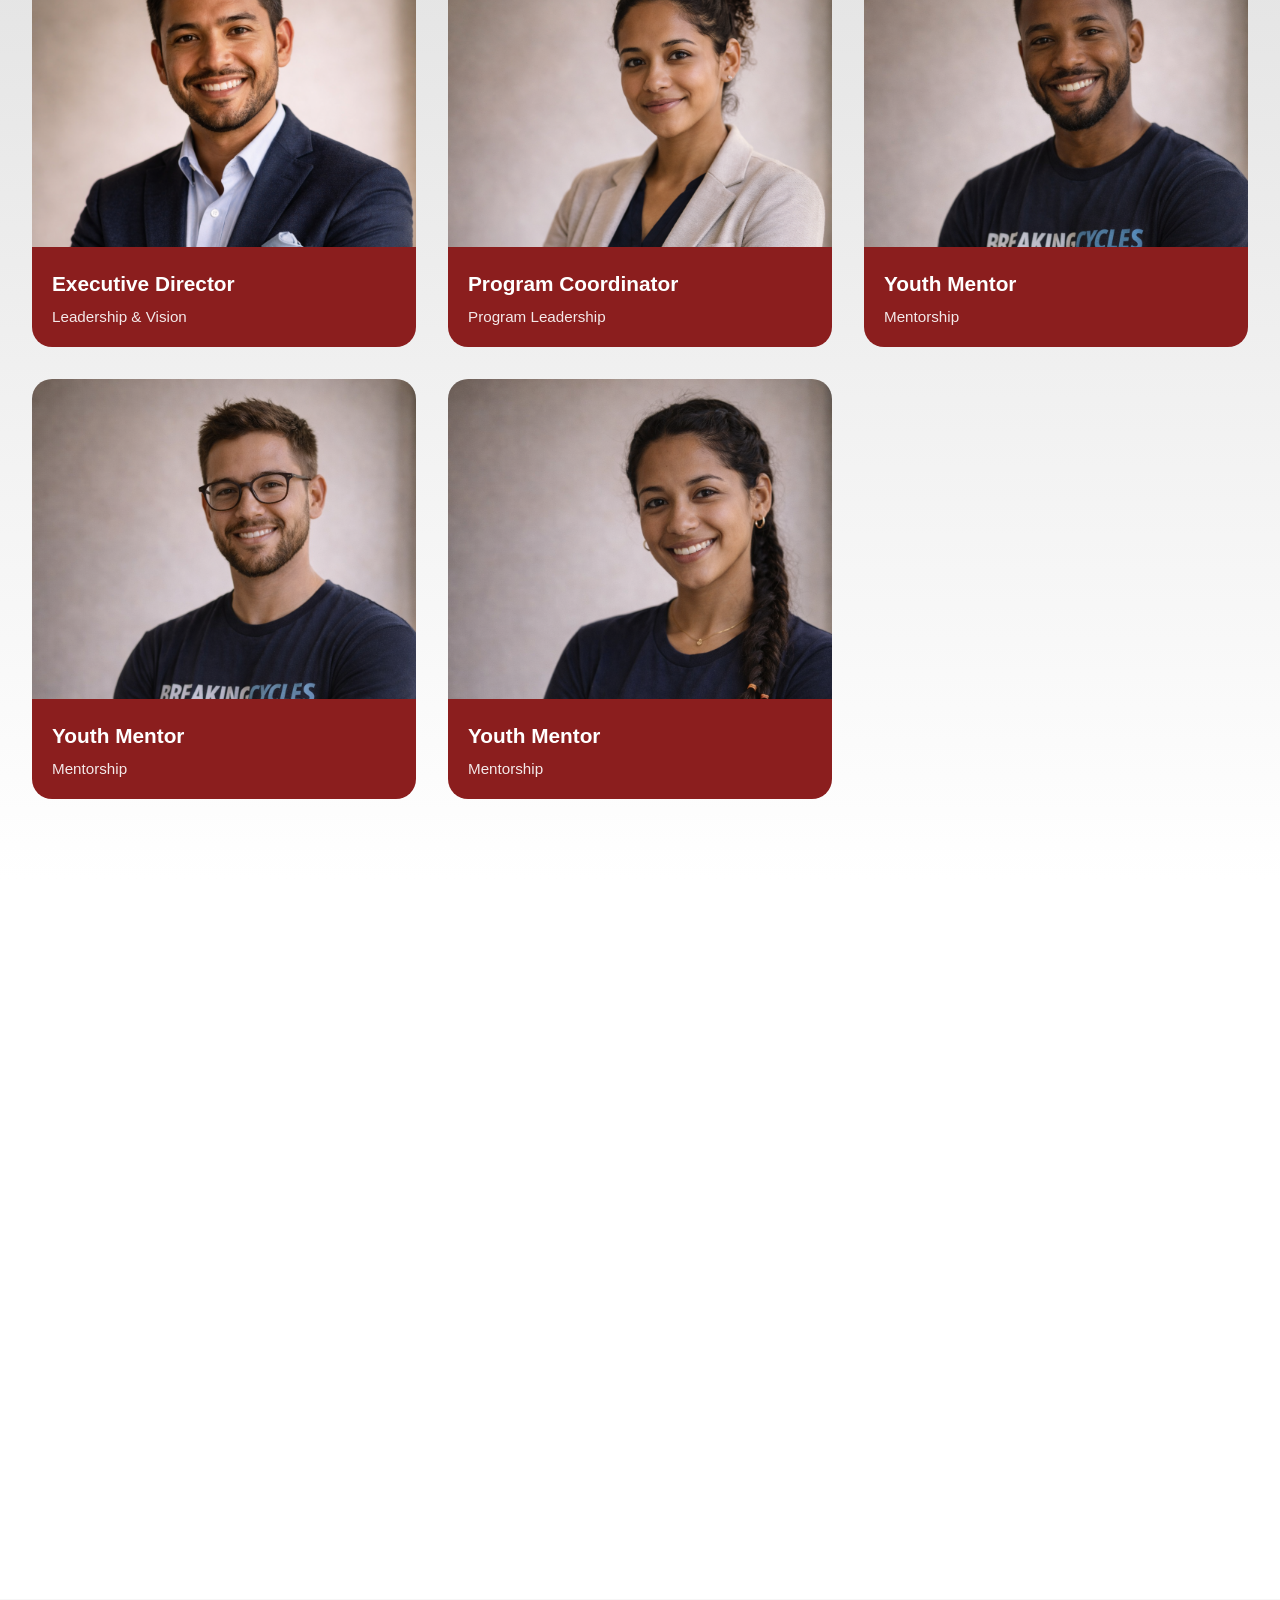
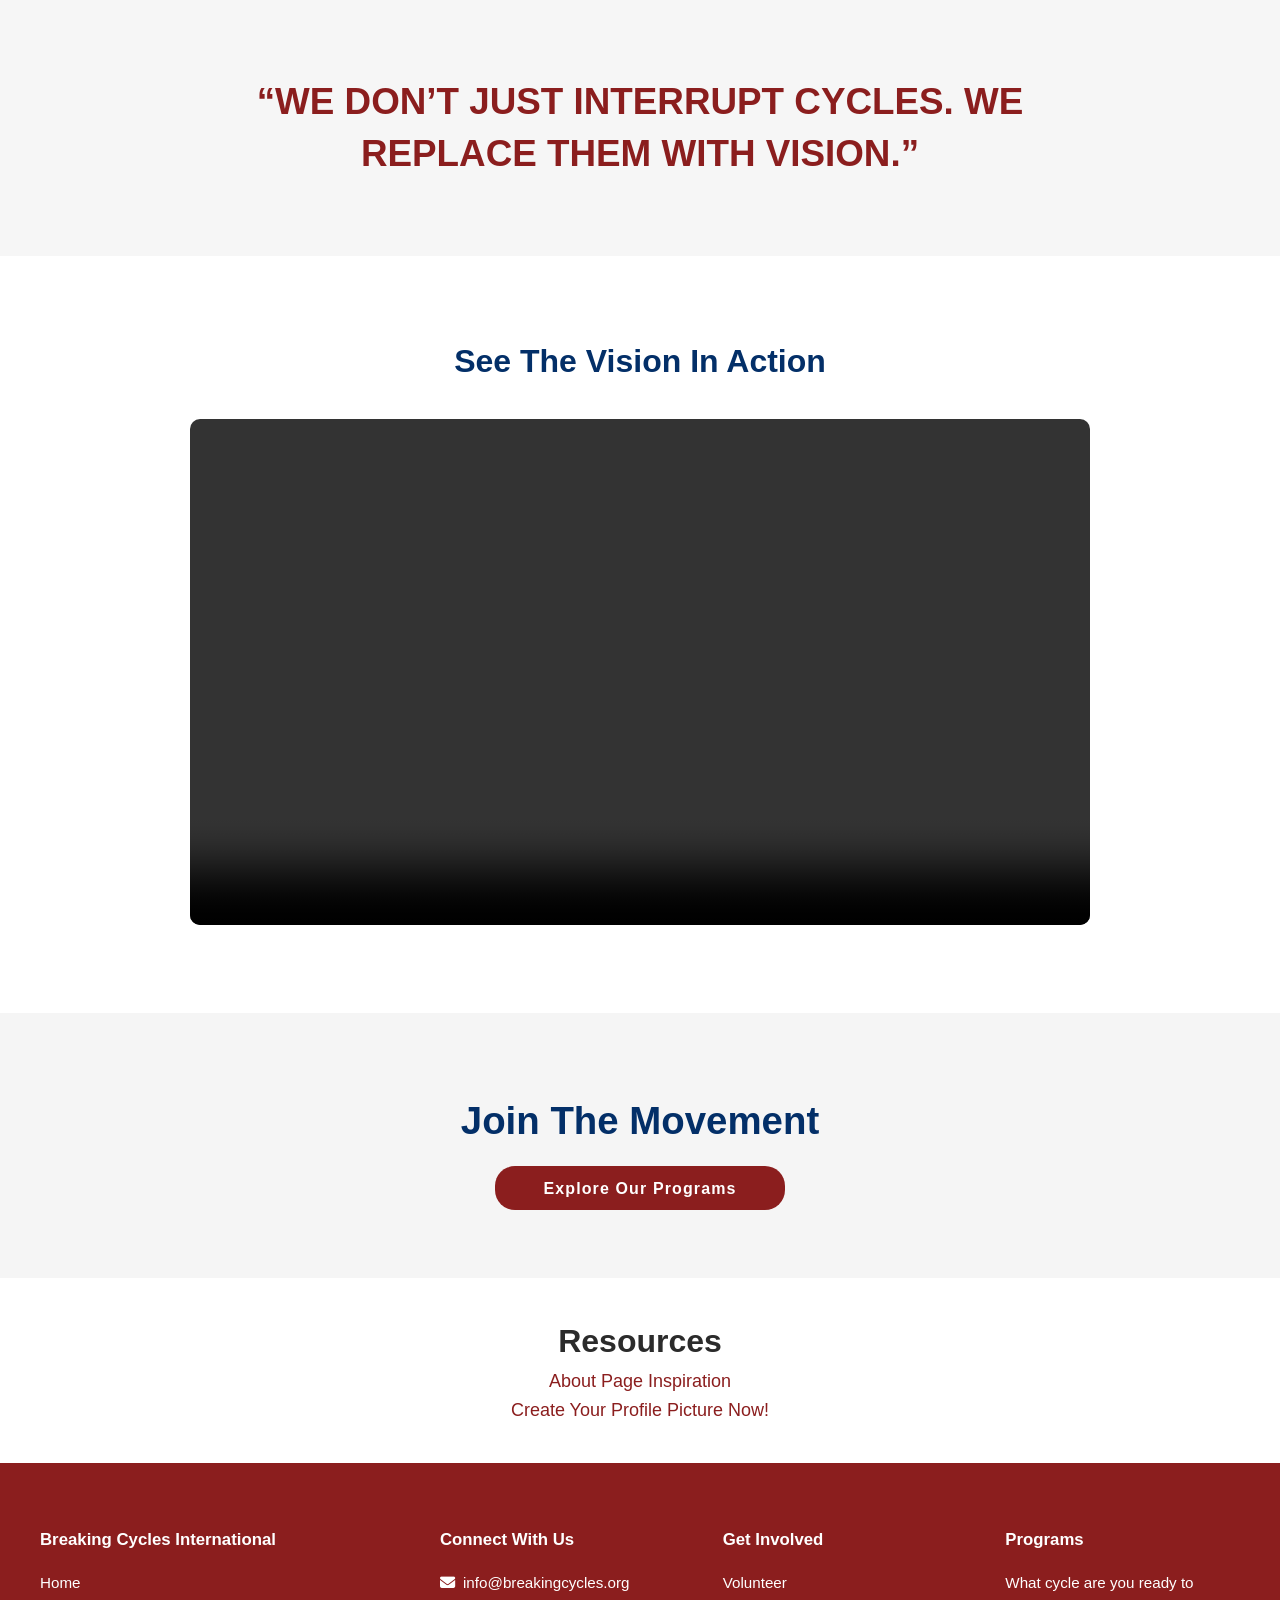
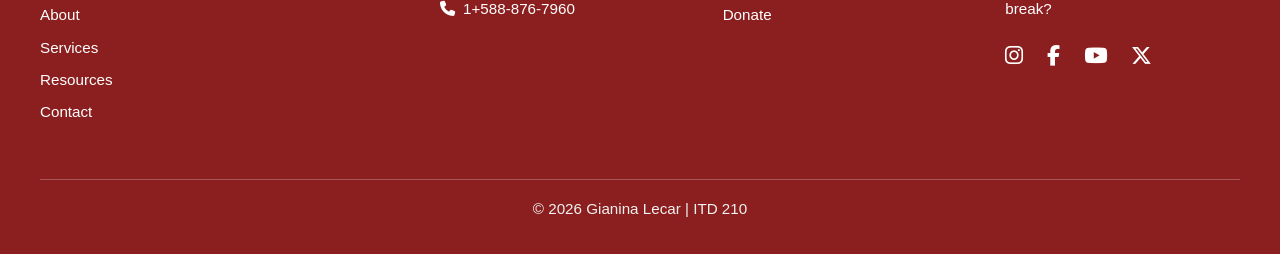
==== commit 5ec30f41: "ARIA update" ====
--- a/about.html
+++ b/about.html
@@ -322,7 +322,7 @@
 
           <section class="about-cta">
             <h2>Join The Movement</h2>
-            <a href="programs.html" class="btn explore">Explore Our Programs</a>
+            <a href="services.html" class="btn explore">Explore Our Programs</a>
           </section>
 
           <section class="inspo">
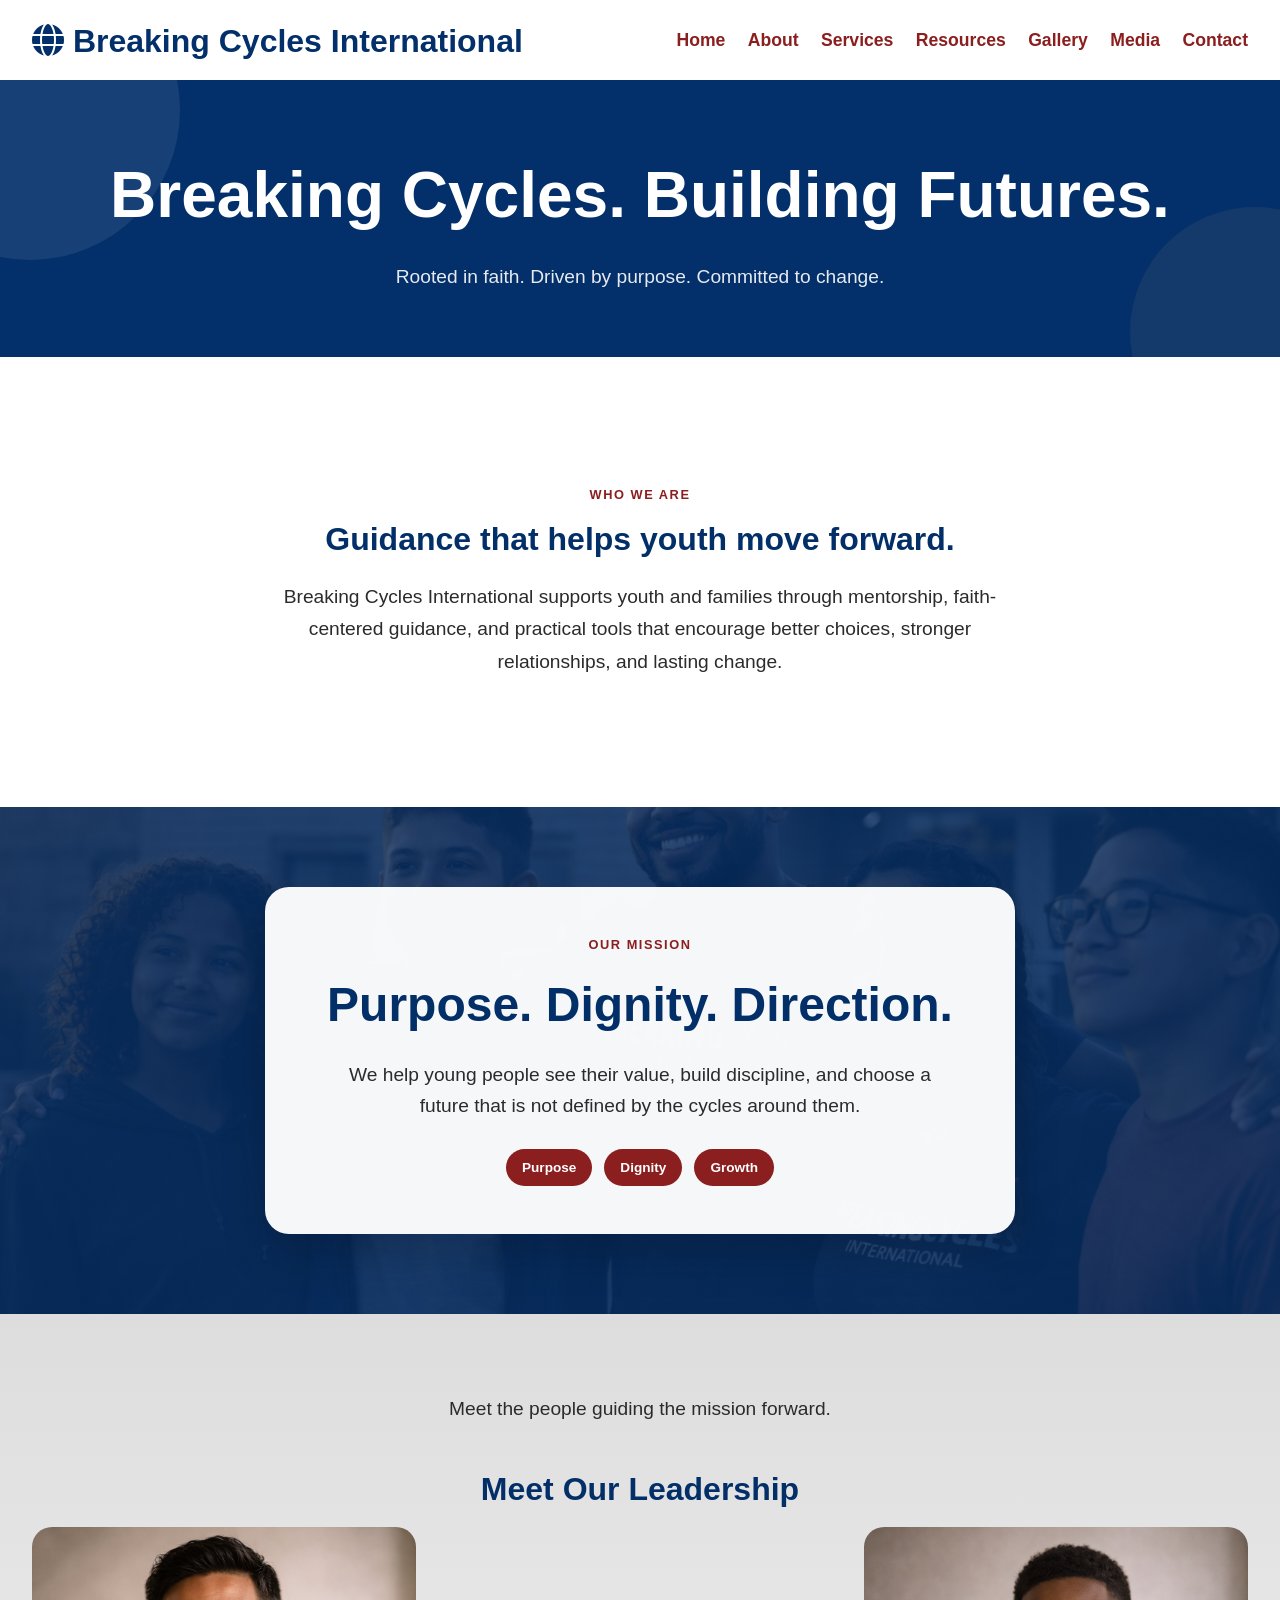
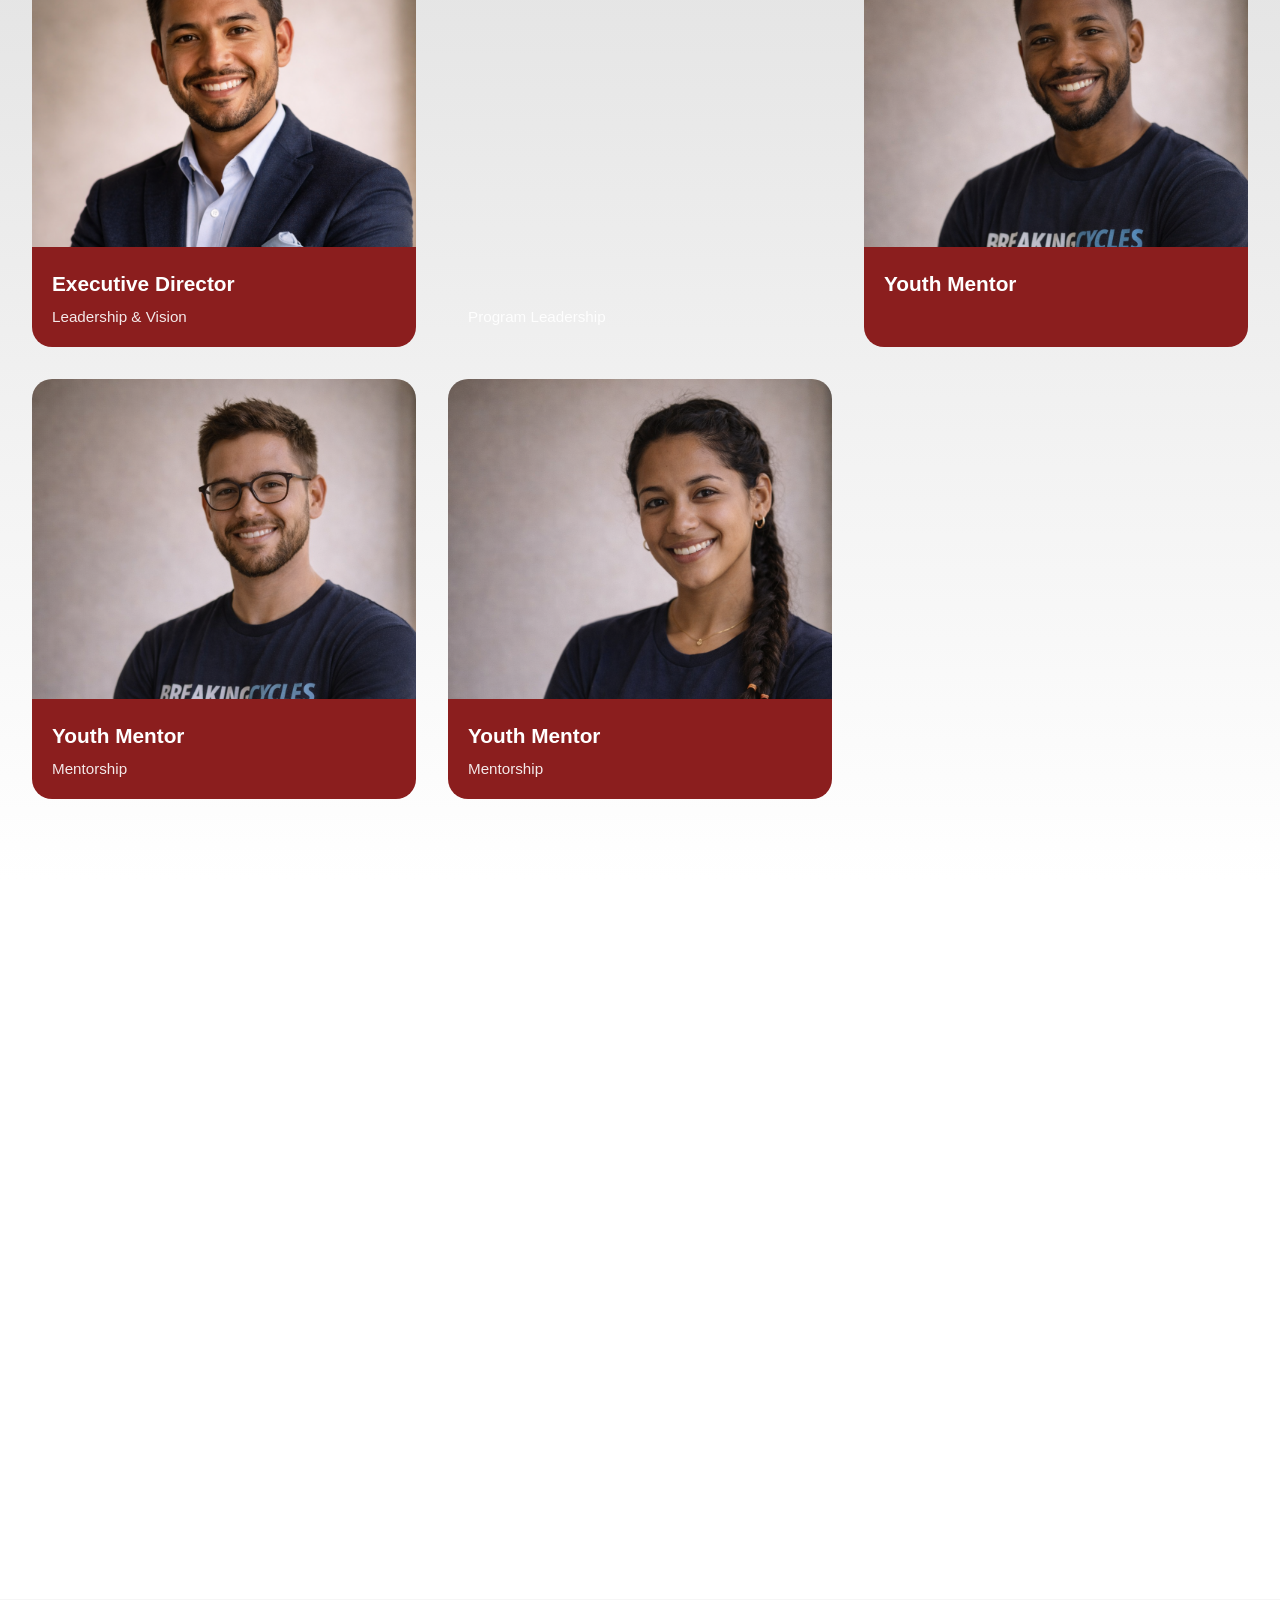
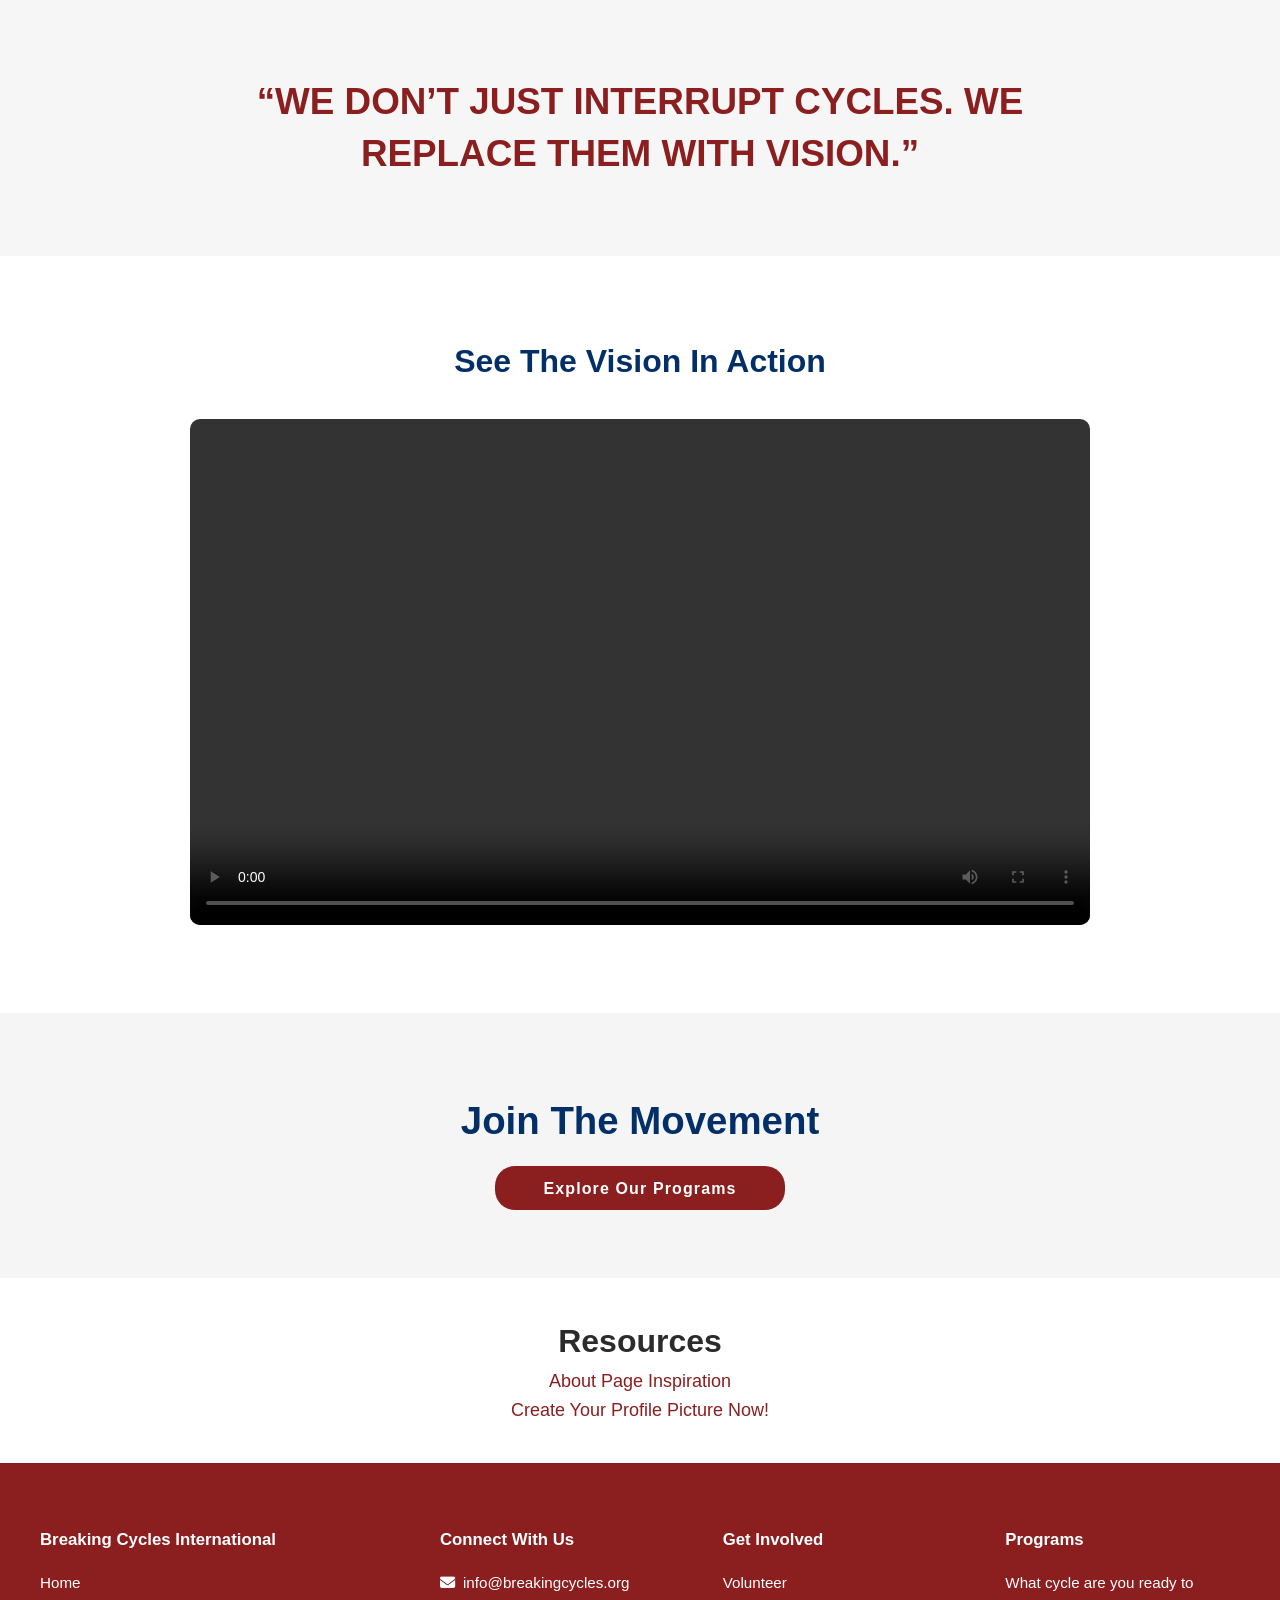
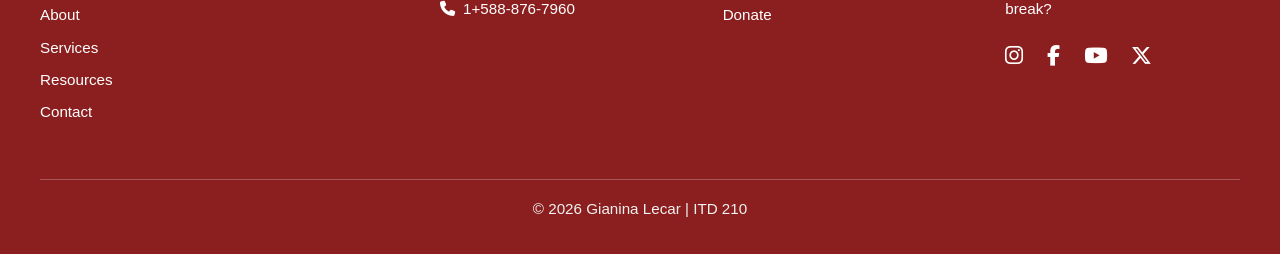
==== commit df0e79fc: "Accessibility update" ====
--- a/about.html
+++ b/about.html
@@ -29,7 +29,7 @@
       horizontally across the top of the page.
       -->
      <header class="site-header">
-      <div class="logo"><i class="fa-solid fa-globe stat-icon"></i>
+      <div class="logo"><i class="fa-solid fa-globe stat-icon" aria-hidden="true"></i>
          <span> Breaking Cycles International</span>
       </div>
 
@@ -48,7 +48,7 @@
 
      <!-- Mobile Nav Button -->
      <button class="menu-toggle" id="mobileToggle" aria-label="Open Menu">
-      <i class="fa-solid fa-bars stat-icon"></i>
+      <i class="fa-solid fa-bars stat-icon" aria-hidden="true"></i>
      </button>
      </header>
 
--- a/css/style.css
+++ b/css/style.css
@@ -1663,6 +1663,22 @@
   }
 }
 
+/* ACCESSIBLE FOCUS STATES
+These styles make keyboard focus visible when users tab through links,
+buttons, form fields, gallery filters, media tabs, and resource cards.
+*/
+a:focus-visible,
+button:focus-visible,
+input:focus-visible,
+select:focus-visible,
+textarea:focus-visible,
+.gallery-item:focus-visible,
+.resource-card:focus-visible,
+.media-tab:focus-visible {
+  outline: 3px solid var(--primary-red);
+  outline-offset: 4px;
+}
+
 /* -------   Footer   ------- */
 footer {
   background: var(--primary-red);
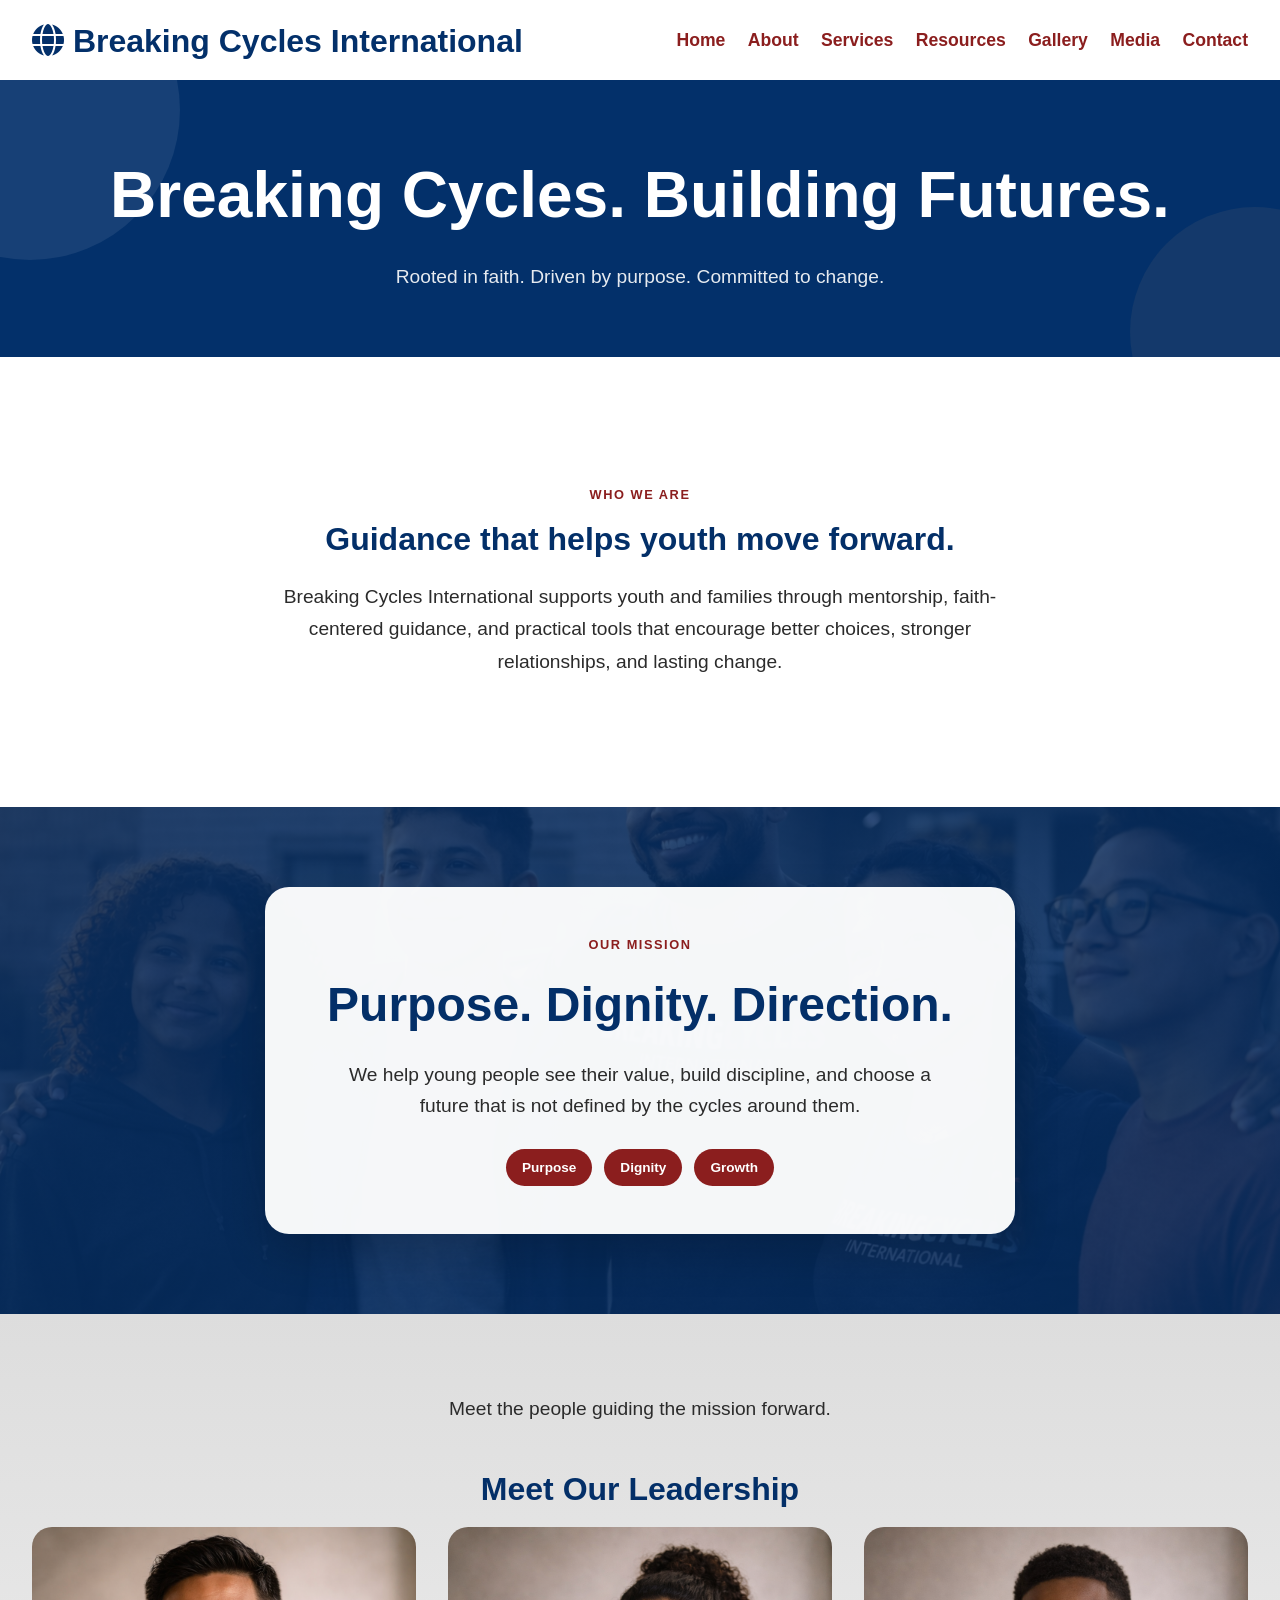
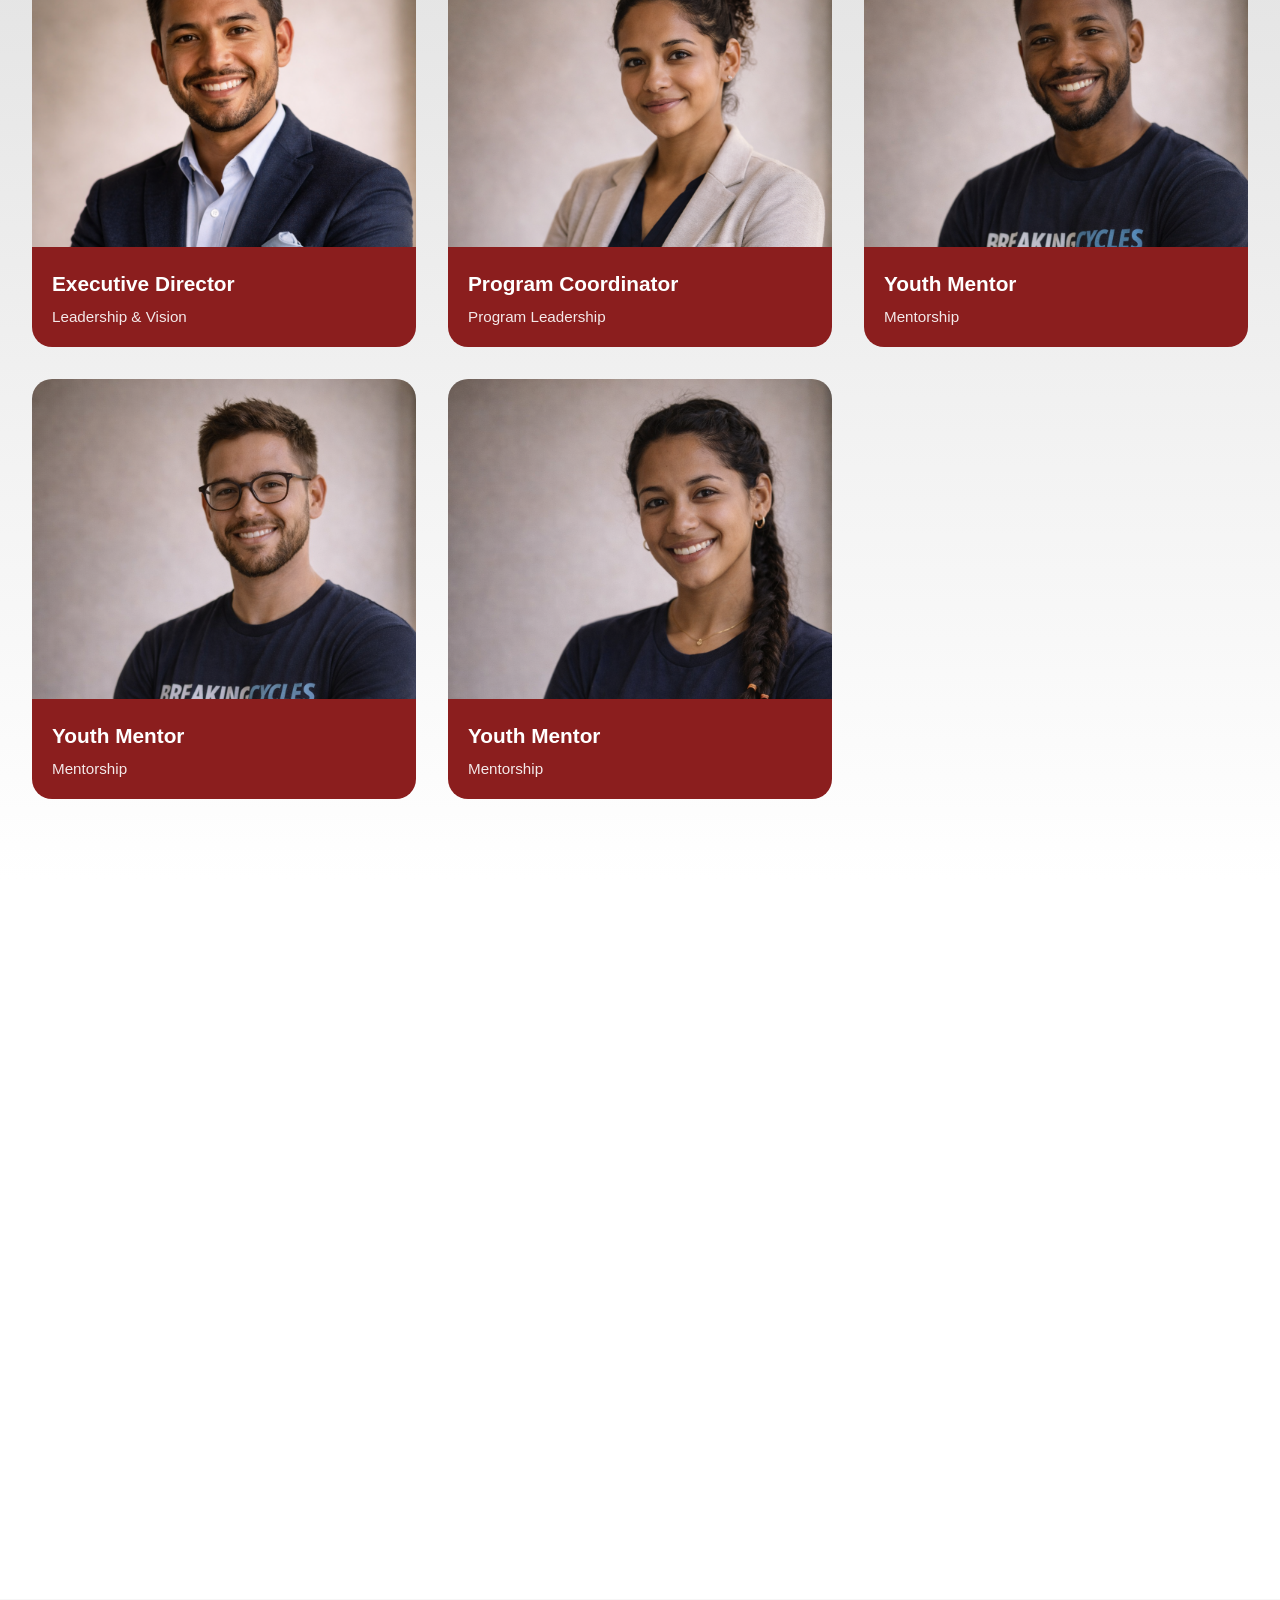
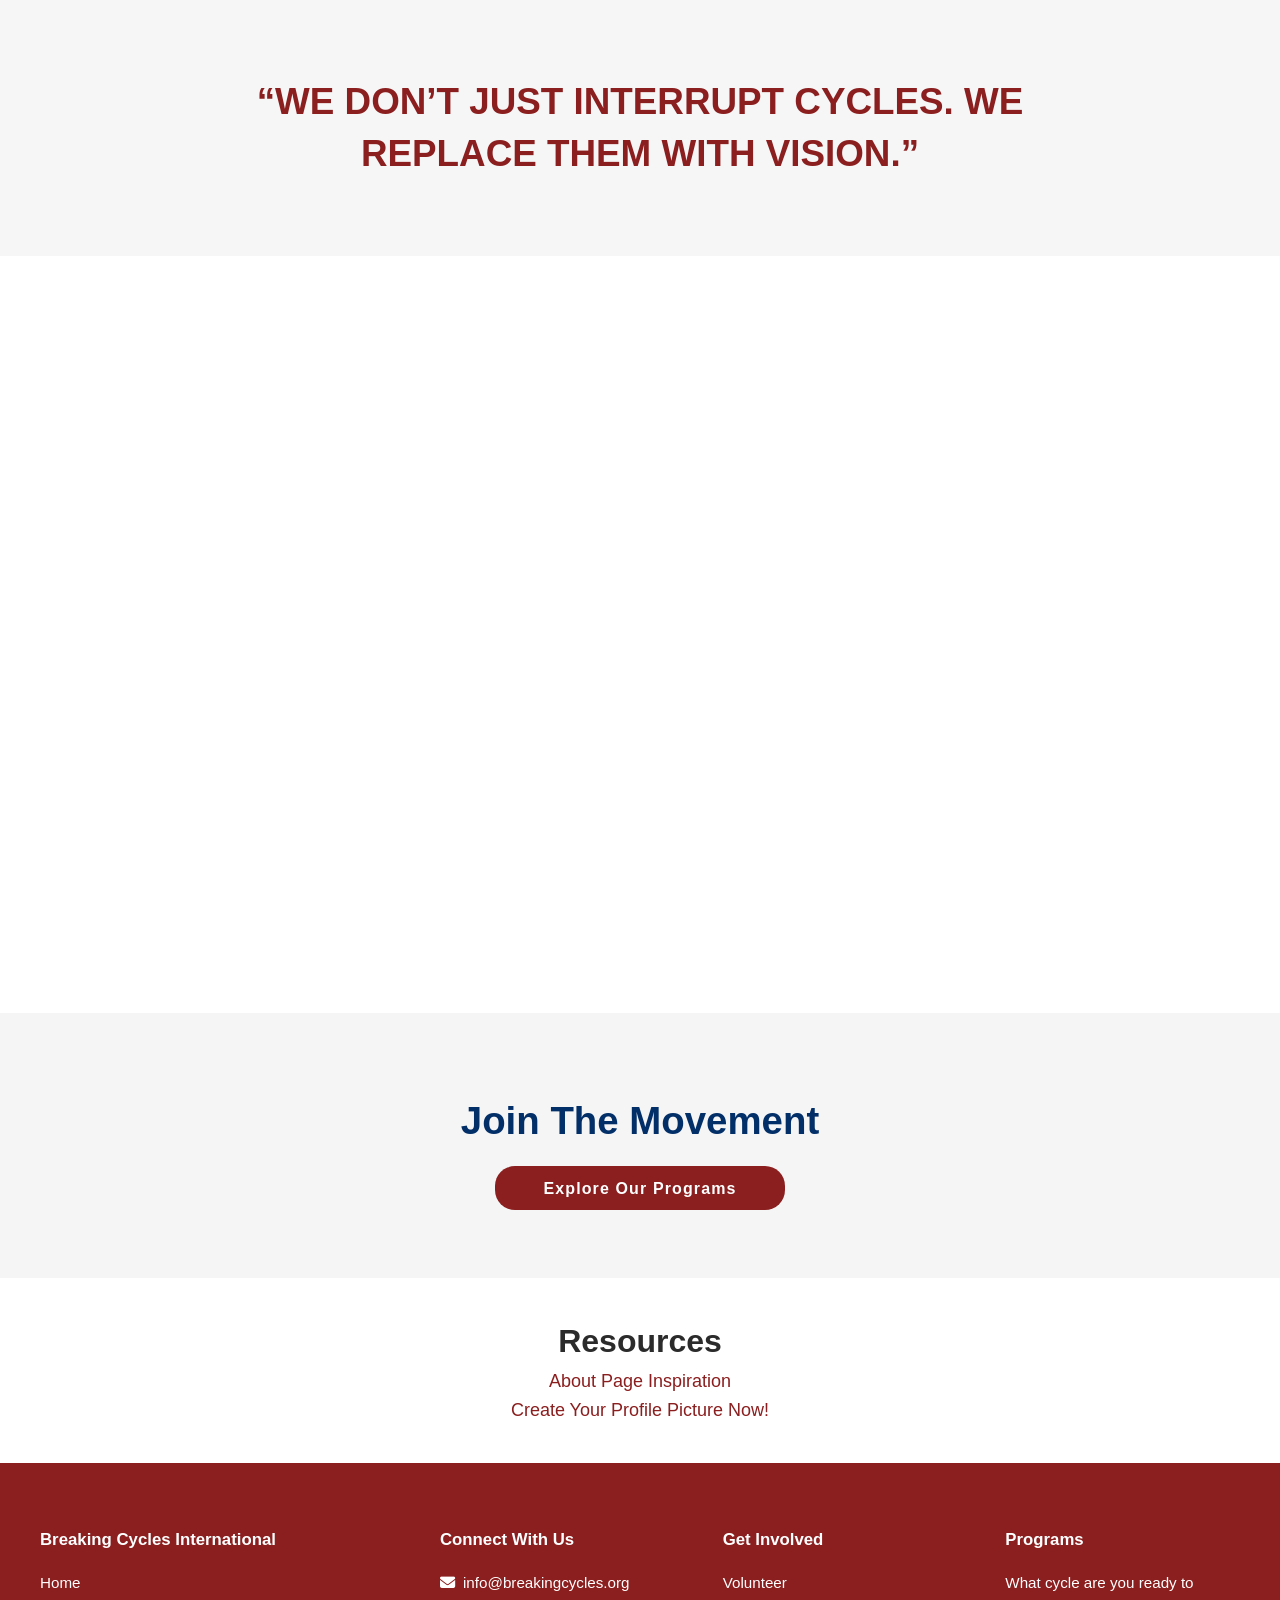
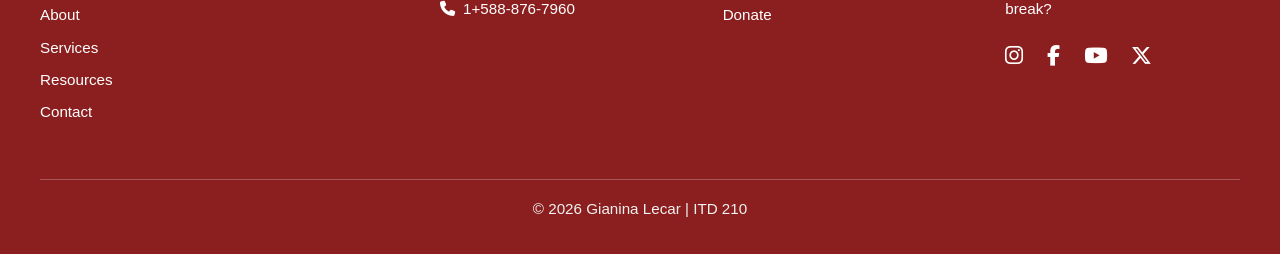
==== commit 378bee41: "Back To Top Button" ====
--- a/about.html
+++ b/about.html
@@ -23,6 +23,11 @@
    <link rel="stylesheet" href="css/style.css">
 </head>
 <body>
+      <!-- BACK-TO-TOP BUTTON: Lets users quickly return to the top of the page. -->
+      <button class="back-to-top" id="backToTop" type="button" aria-label="Back to top">
+      <i class="fa-solid fa-arrow-up" aria-hidden="true"></i>
+      </button>
+
       <!-- HEADER SECTION
       This section contains the website branding and the main navigation menu.
       Flexbox will be used in CSS to align the logo and navigation links
--- a/css/style.css
+++ b/css/style.css
@@ -157,6 +157,45 @@
 a:hover {
     color: #03306a;
 ;
+}
+
+/* Back-to-top button: hidden by default, then revealed after the user scrolls down. */
+.back-to-top {
+  position: fixed;
+  right: 1.25rem;
+  bottom: 1.25rem;
+  width: 48px;
+  height: 48px;
+  border: none;
+  border-radius: 50%;
+  background: var(--primary-blue);
+  color: var(--white);
+  font-size: 1.1rem;
+  cursor: pointer;
+  opacity: 0;
+  visibility: hidden;
+  transform: translateY(12px);
+  transition: opacity 0.3s ease, transform 0.3s ease, visibility 0.3s ease;
+  z-index: 2000;
+  box-shadow: 0 10px 25px rgba(0,0,0,0.25);
+}
+
+/* Active state: JavaScript adds this class when the user scrolls down. */
+.back-to-top.show {
+  opacity: 1;
+  visibility: visible;
+  transform: translateY(0);
+}
+
+/* Keyboard focus: creates a clear visible focus indicator for accessibility. */
+.back-to-top:focus {
+  outline: 4px solid rgba(139, 30, 30, 0.35);
+  outline-offset: 4px;
+}
+
+/* Hover state: gives mouse users visual feedback. */
+.back-to-top:hover {
+  background: var(--primary-red);
 }
 
 /* -- Hero -- */
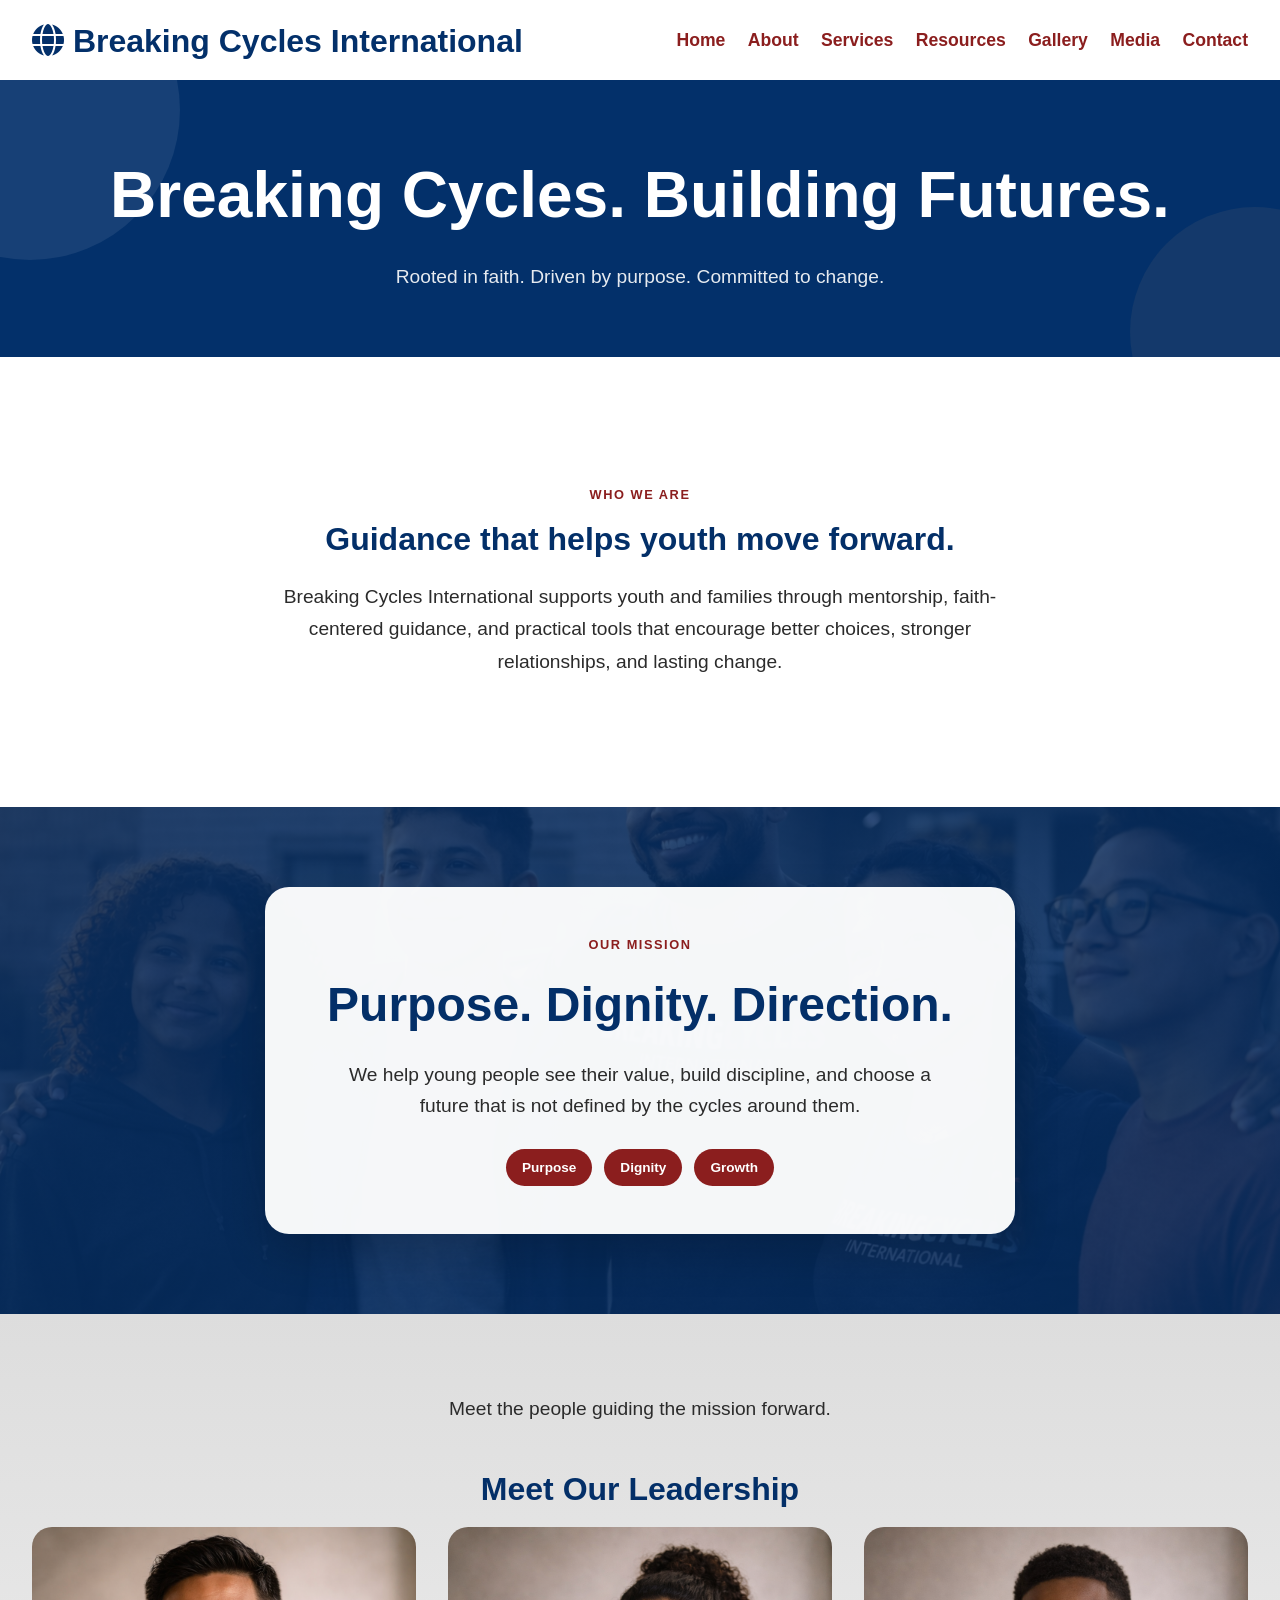
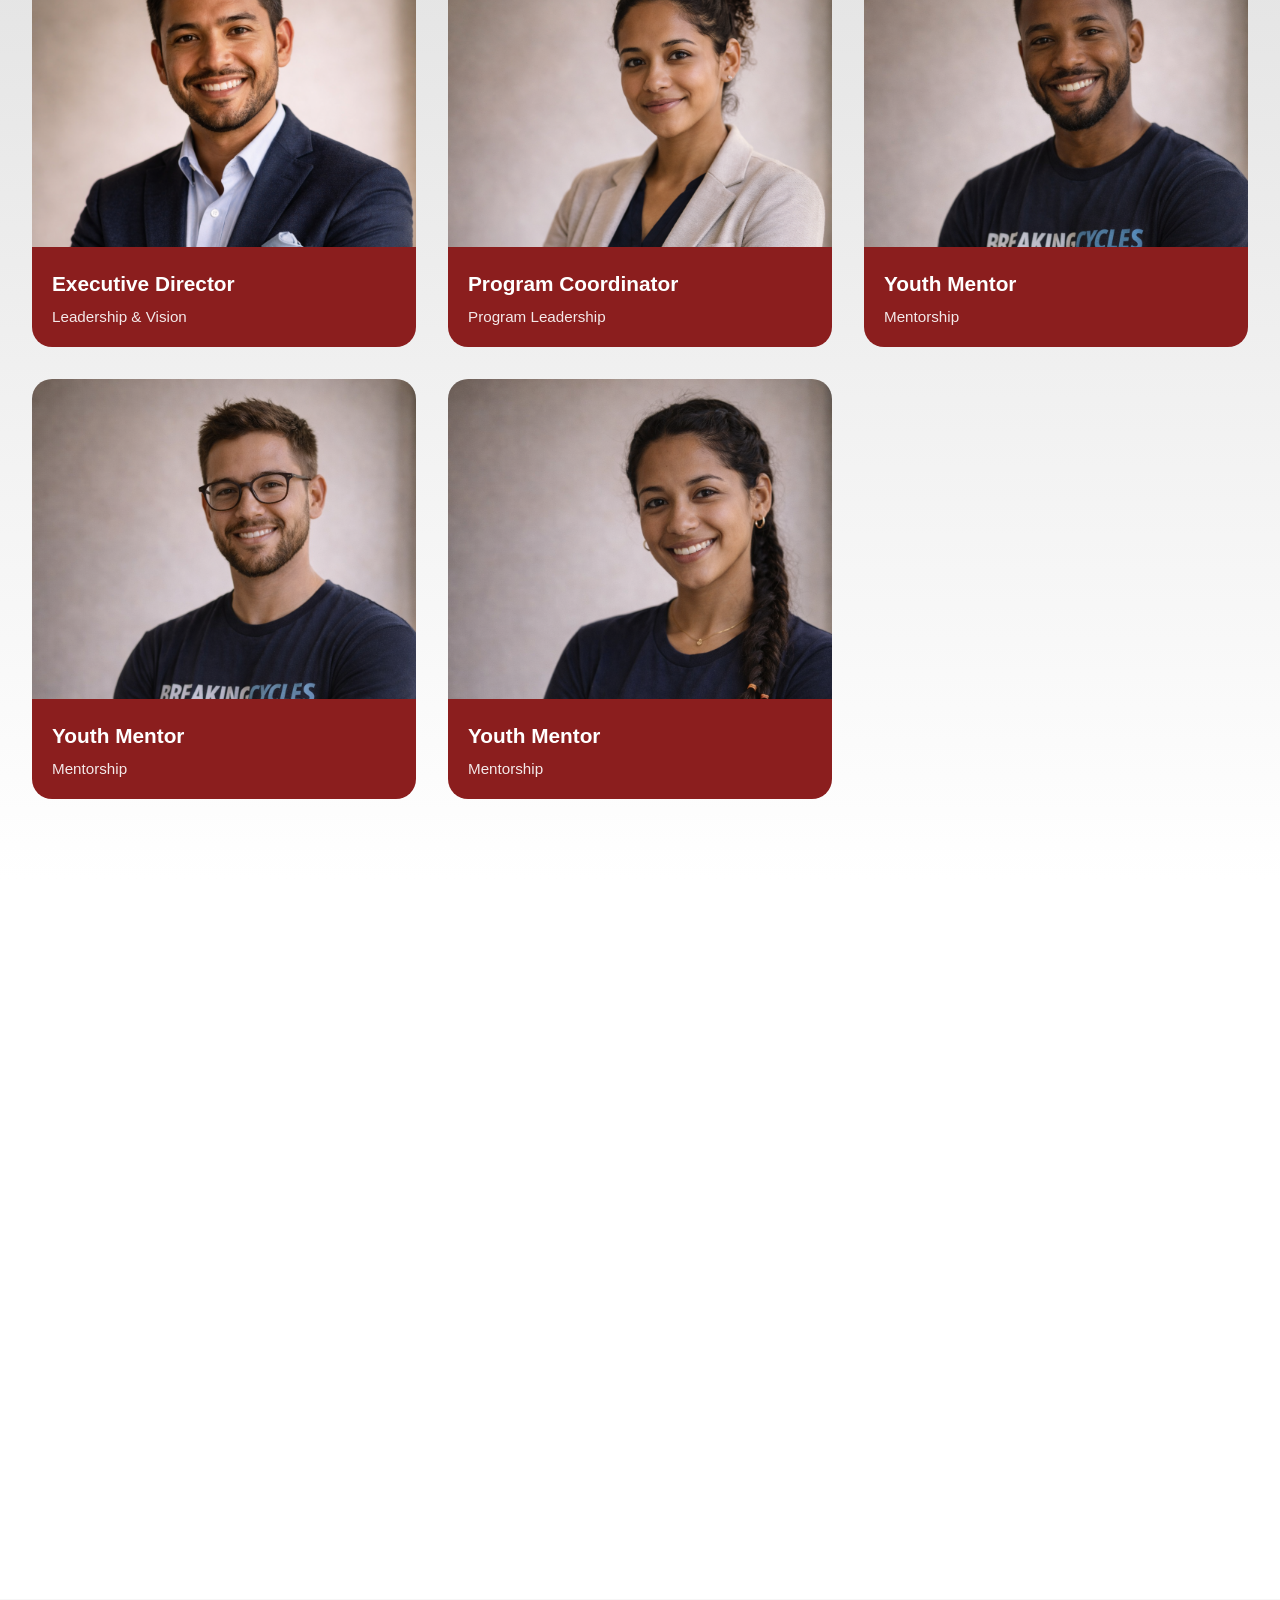
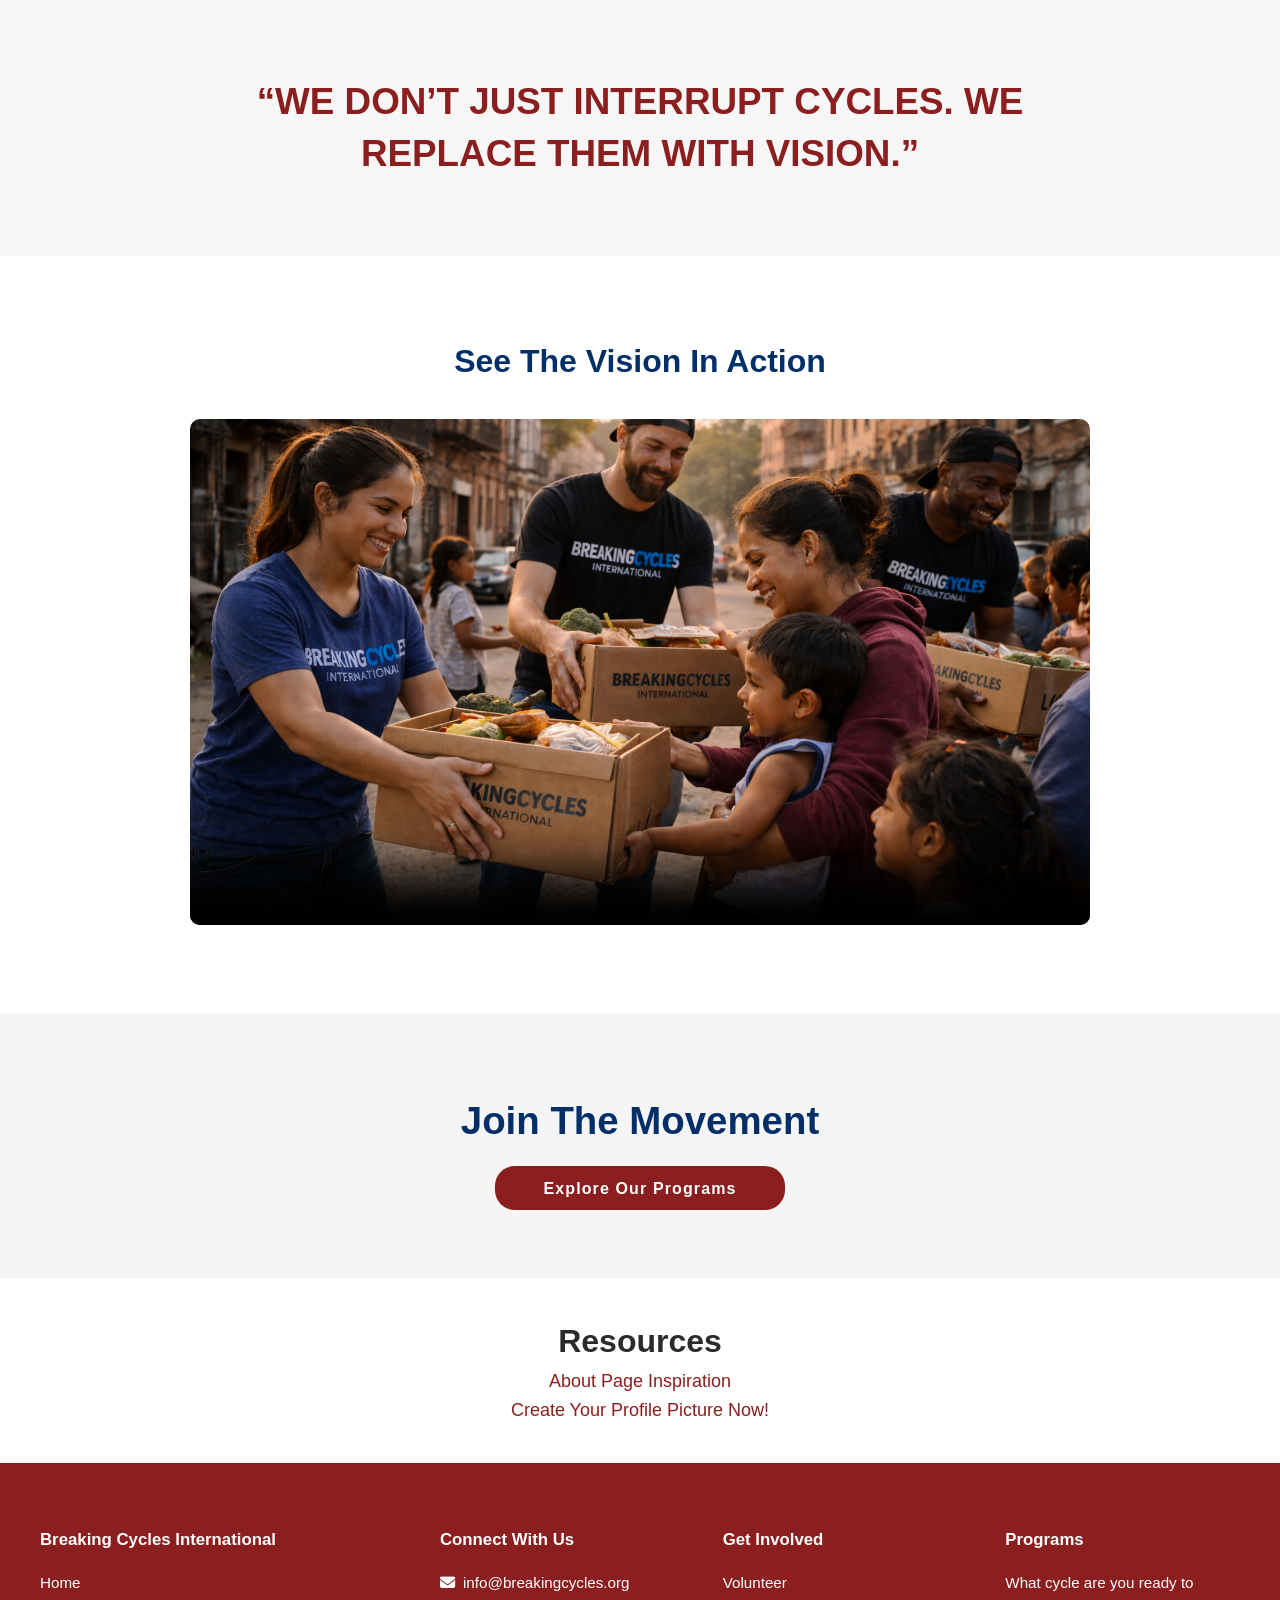
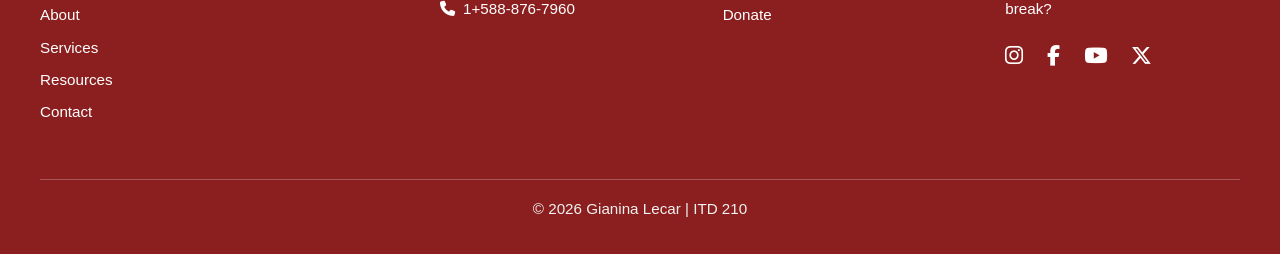
==== commit fcbe4023: "CSS Update" ====
--- a/about.html
+++ b/about.html
@@ -319,7 +319,7 @@
           <section class="about-video fade-in">
             <h2>See The Vision In Action</h2>
             <div class="video-wrapper">
-                <video controls>
+                <video controls poster="images/food-giveaway.png">
                     <source src="images/why_vid.mp4" type="video/mp4">
                 </video>
             </div>
--- a/css/style.css
+++ b/css/style.css
@@ -161,9 +161,12 @@
 
 /* Back-to-top button: hidden by default, then revealed after the user scrolls down. */
 .back-to-top {
-  position: fixed;
-  right: 1.25rem;
-  bottom: 1.25rem;
+  position: fixed !important;
+  right: 1.25rem !important;
+  bottom: 1.25rem !important;
+  left: auto !important;
+  top: auto !important;
+
   width: 48px;
   height: 48px;
   border: none;
@@ -172,30 +175,46 @@
   color: var(--white);
   font-size: 1.1rem;
   cursor: pointer;
+
   opacity: 0;
   visibility: hidden;
   transform: translateY(12px);
   transition: opacity 0.3s ease, transform 0.3s ease, visibility 0.3s ease;
   z-index: 2000;
   box-shadow: 0 10px 25px rgba(0,0,0,0.25);
-}
-
-/* Active state: JavaScript adds this class when the user scrolls down. */
+
+  display: flex;
+  align-items: center;
+  justify-content: center;
+}
+
 .back-to-top.show {
   opacity: 1;
   visibility: visible;
   transform: translateY(0);
 }
 
-/* Keyboard focus: creates a clear visible focus indicator for accessibility. */
-.back-to-top:focus {
-  outline: 4px solid rgba(139, 30, 30, 0.35);
-  outline-offset: 4px;
-}
-
-/* Hover state: gives mouse users visual feedback. */
 .back-to-top:hover {
   background: var(--primary-red);
+}
+
+.back-to-top:focus-visible {
+  outline: 4px solid rgba(139, 30, 30, 0.45);
+  outline-offset: 4px;
+}
+
+/* GLOBAL KEYBOARD FOCUS */
+/* Gives all keyboard users a visible focus ring across links, buttons, form fields, and media controls. */
+a:focus-visible,
+button:focus-visible,
+input:focus-visible,
+select:focus-visible,
+textarea:focus-visible,
+video:focus-visible,
+audio:focus-visible {
+  outline: 4px solid rgba(139, 30, 30, 0.45);
+  outline-offset: 4px;
+  border-radius: 0.35rem;
 }
 
 /* -- Hero -- */
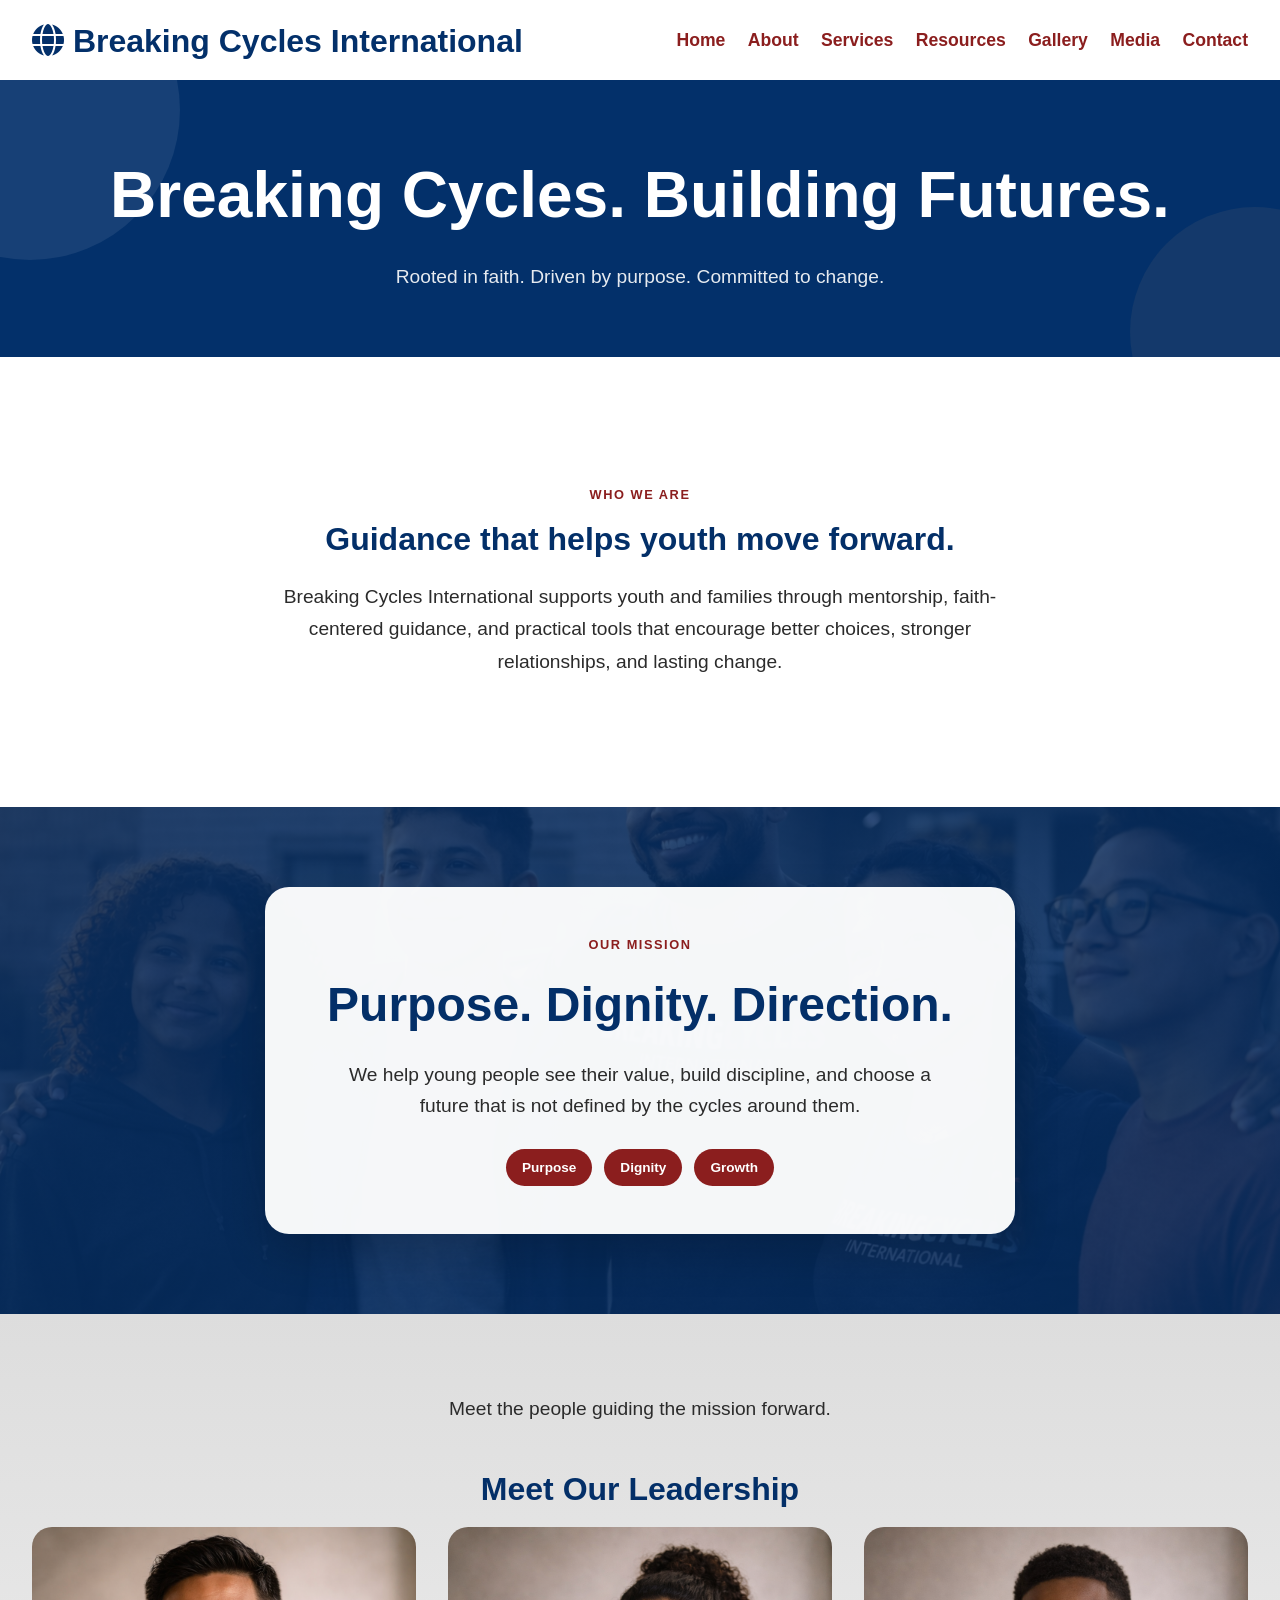
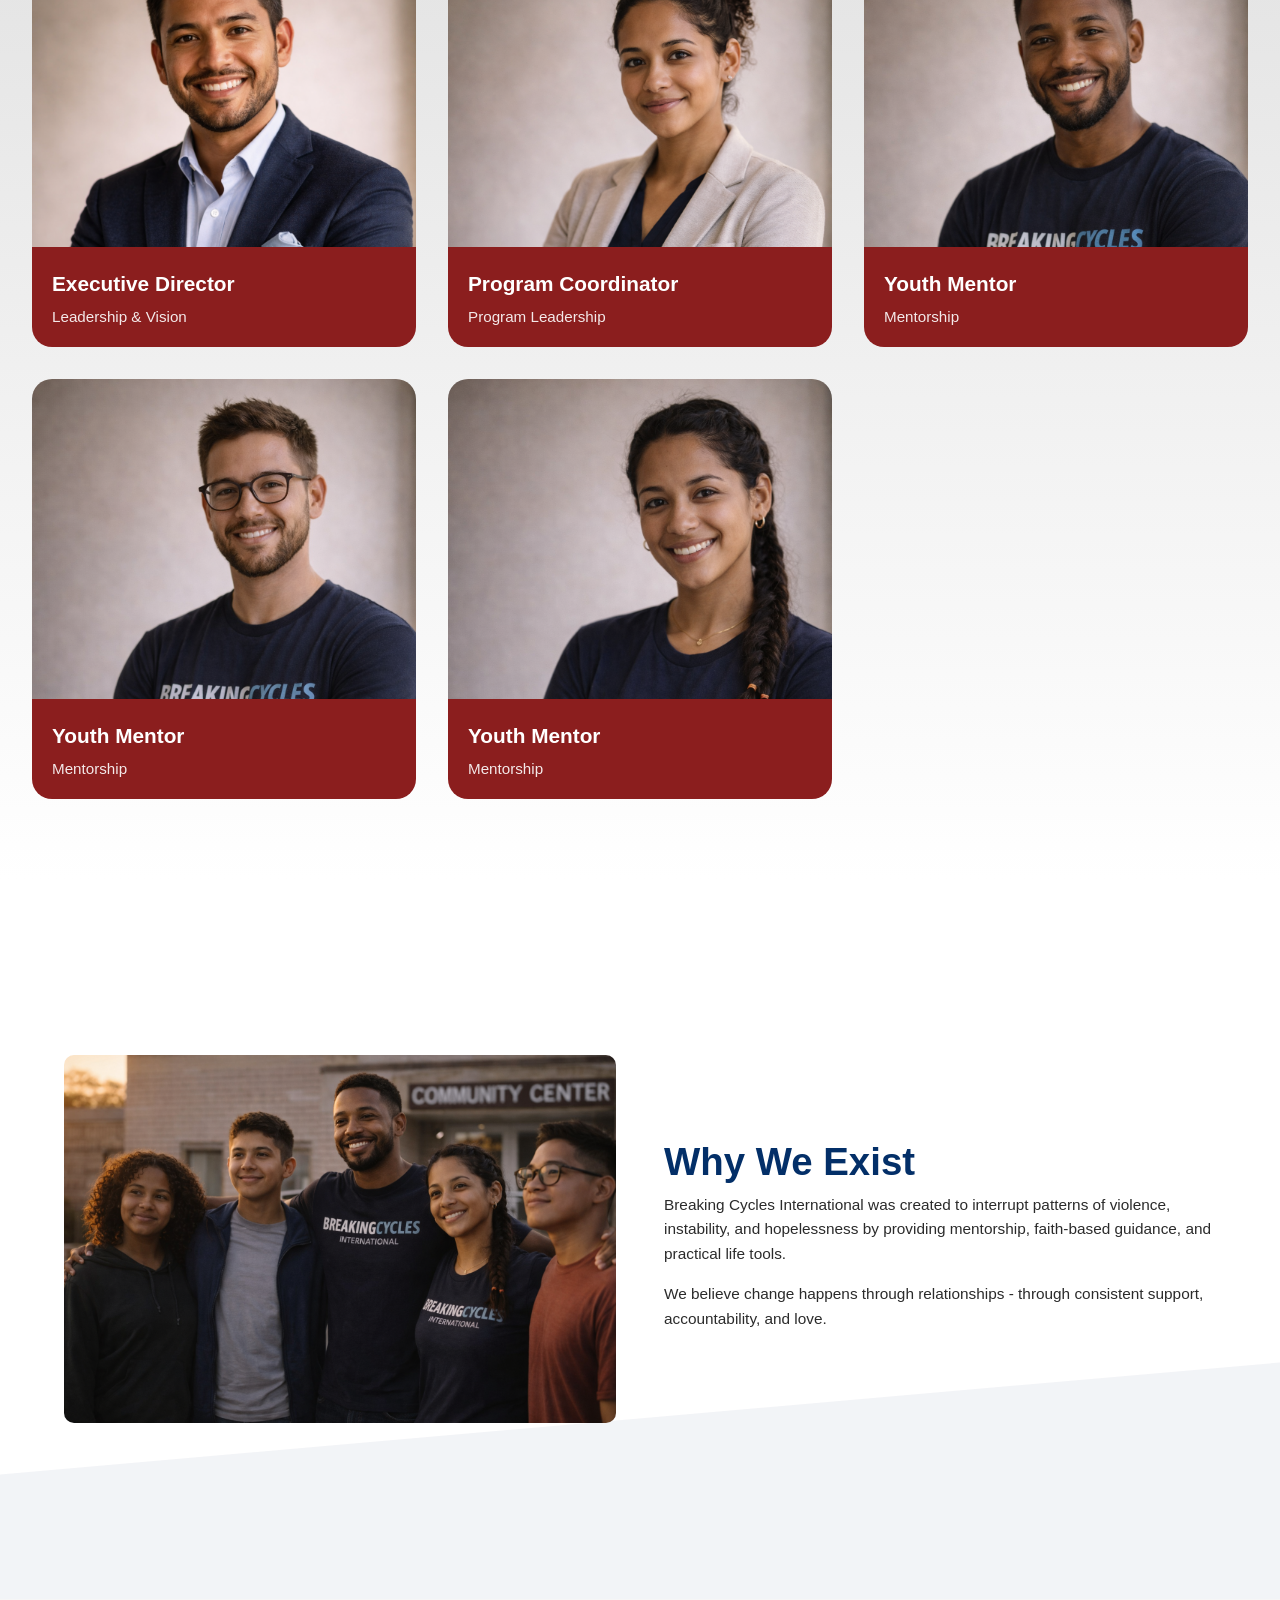
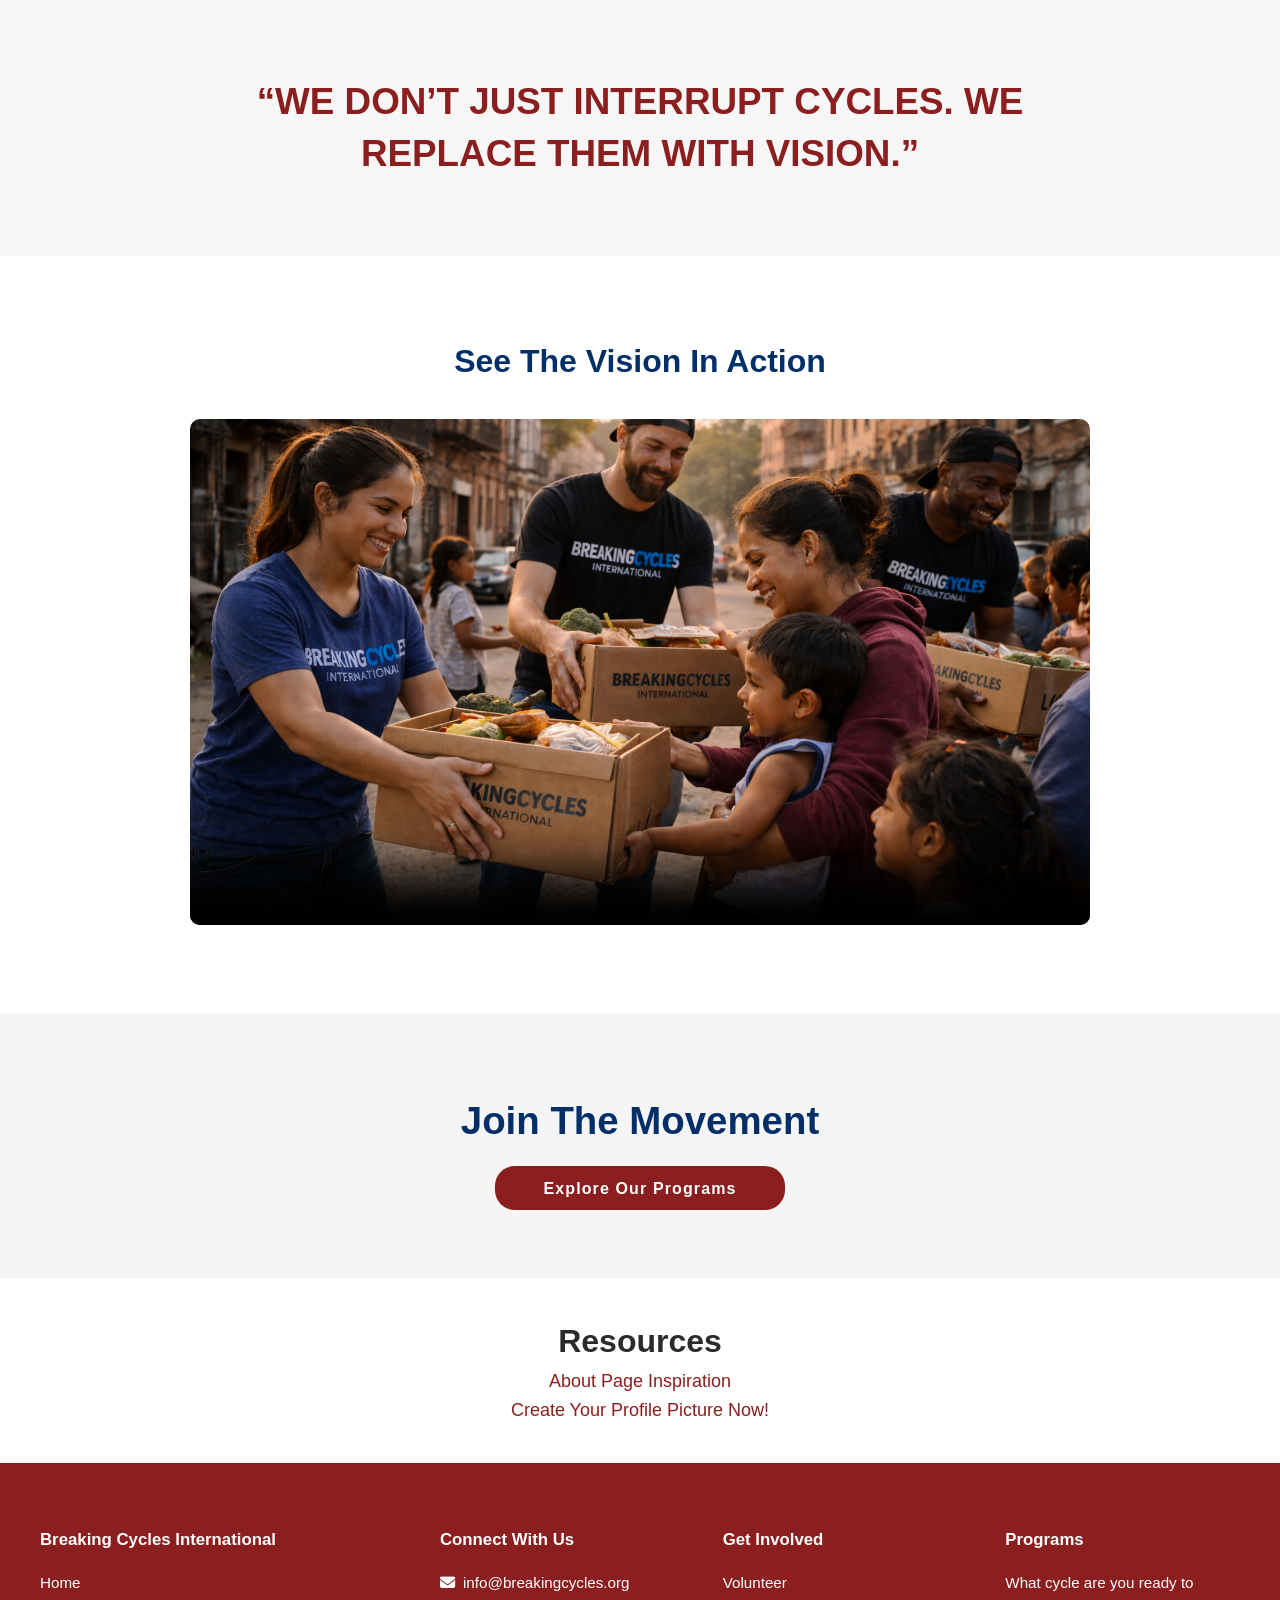
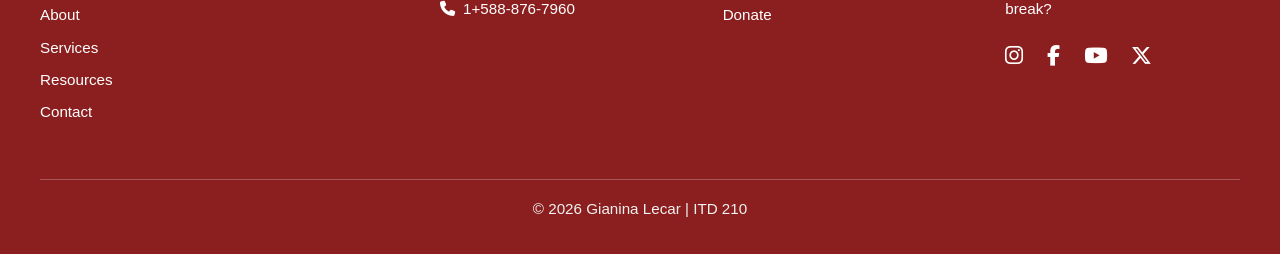
==== commit 10b02ae3: "Accessibility Updates" ====
--- a/about.html
+++ b/about.html
@@ -57,28 +57,28 @@
      </button>
      </header>
 
-     <!-- Mobile Navigation -->
-   <nav class="mobile-nav" id="mobileNav" aria-label="Mobile navigation">
-      <button class="close-menu" id="closeMenu" aria-label="Close menu">
-         <i class="fa-solid fa-xmark" aria-hidden="true"></i>
-      </button>
-        <ul>
-            <li><a href="index.html">Home</a></li>
-            <li><a href="about.html">About</a></li>
-            <li><a href="services.html">Services</a></li>
-            <li><a href="resources.html">Resources</a></li>
-            <li><a href="gallery.html">Gallery</a></li>
-            <li><a href="media.html">Media</a></li>
-            <li><a href="contact.html">Contact</a></li>
-        </ul>
-     </nav>
-
-     <!-- MAIN AREA
+      <!-- Mobile Navigation -->
+      <nav class="mobile-nav" id="mobileNav" aria-label="Mobile navigation" aria-hidden="true">
+         <button class="close-menu" id="closeMenu" aria-label="Close menu">
+            <i class="fa-solid fa-xmark" aria-hidden="true"></i>
+         </button>
+         <ul>
+               <li><a href="index.html">Home</a></li>
+               <li><a href="about.html">About</a></li>
+               <li><a href="services.html">Services</a></li>
+               <li><a href="resources.html">Resources</a></li>
+               <li><a href="gallery.html">Gallery</a></li>
+               <li><a href="media.html">Media</a></li>
+               <li><a href="contact.html">Contact</a></li>
+         </ul>
+      </nav>
+
+      <!-- MAIN AREA
       This element wraps all of my primary content of the page.
       This helps screen readers identify the main information 
       of the webpage. -->
 
-     <main>
+      <main>
         <!-- Hero -->
          <section class="about-hero">
             <div class="hero-shape shape1"></div>
@@ -335,7 +335,7 @@
             <a href="https://www.canva.com/learn/unique-inspiring-about-page/">About Page Inspiration</a><br>
             <a href="https://www.canva.com/create/profile-pictures/">Create Your Profile Picture Now!</a>
           </section>
-     </main>
+      </main>
 
      <!-- FOOTER SECTION
       The footer has supporting information and additional links. -->
--- a/css/style.css
+++ b/css/style.css
@@ -1278,6 +1278,17 @@
   font-size: 3rem;
   cursor: pointer;
   z-index: 1001;
+  background: transparent;
+  border: none;
+}
+
+.close:hover,
+.close:focus-visible {
+  color: #f5d7d7;
+  background: transparent;
+  outline: 3px solid white;
+  outline-offset: 6px;
+  border-radius: 0.25rem;
 }
 
 /* -----------        Media Page        ----------- */
@@ -1489,7 +1500,7 @@
 .media-panel .video-wrapper video {
   width: 100%;
   height: 100%;
-  object-fit: contain;
+  object-fit: cover;
   display: block;
   border-radius: 16px;
 }
